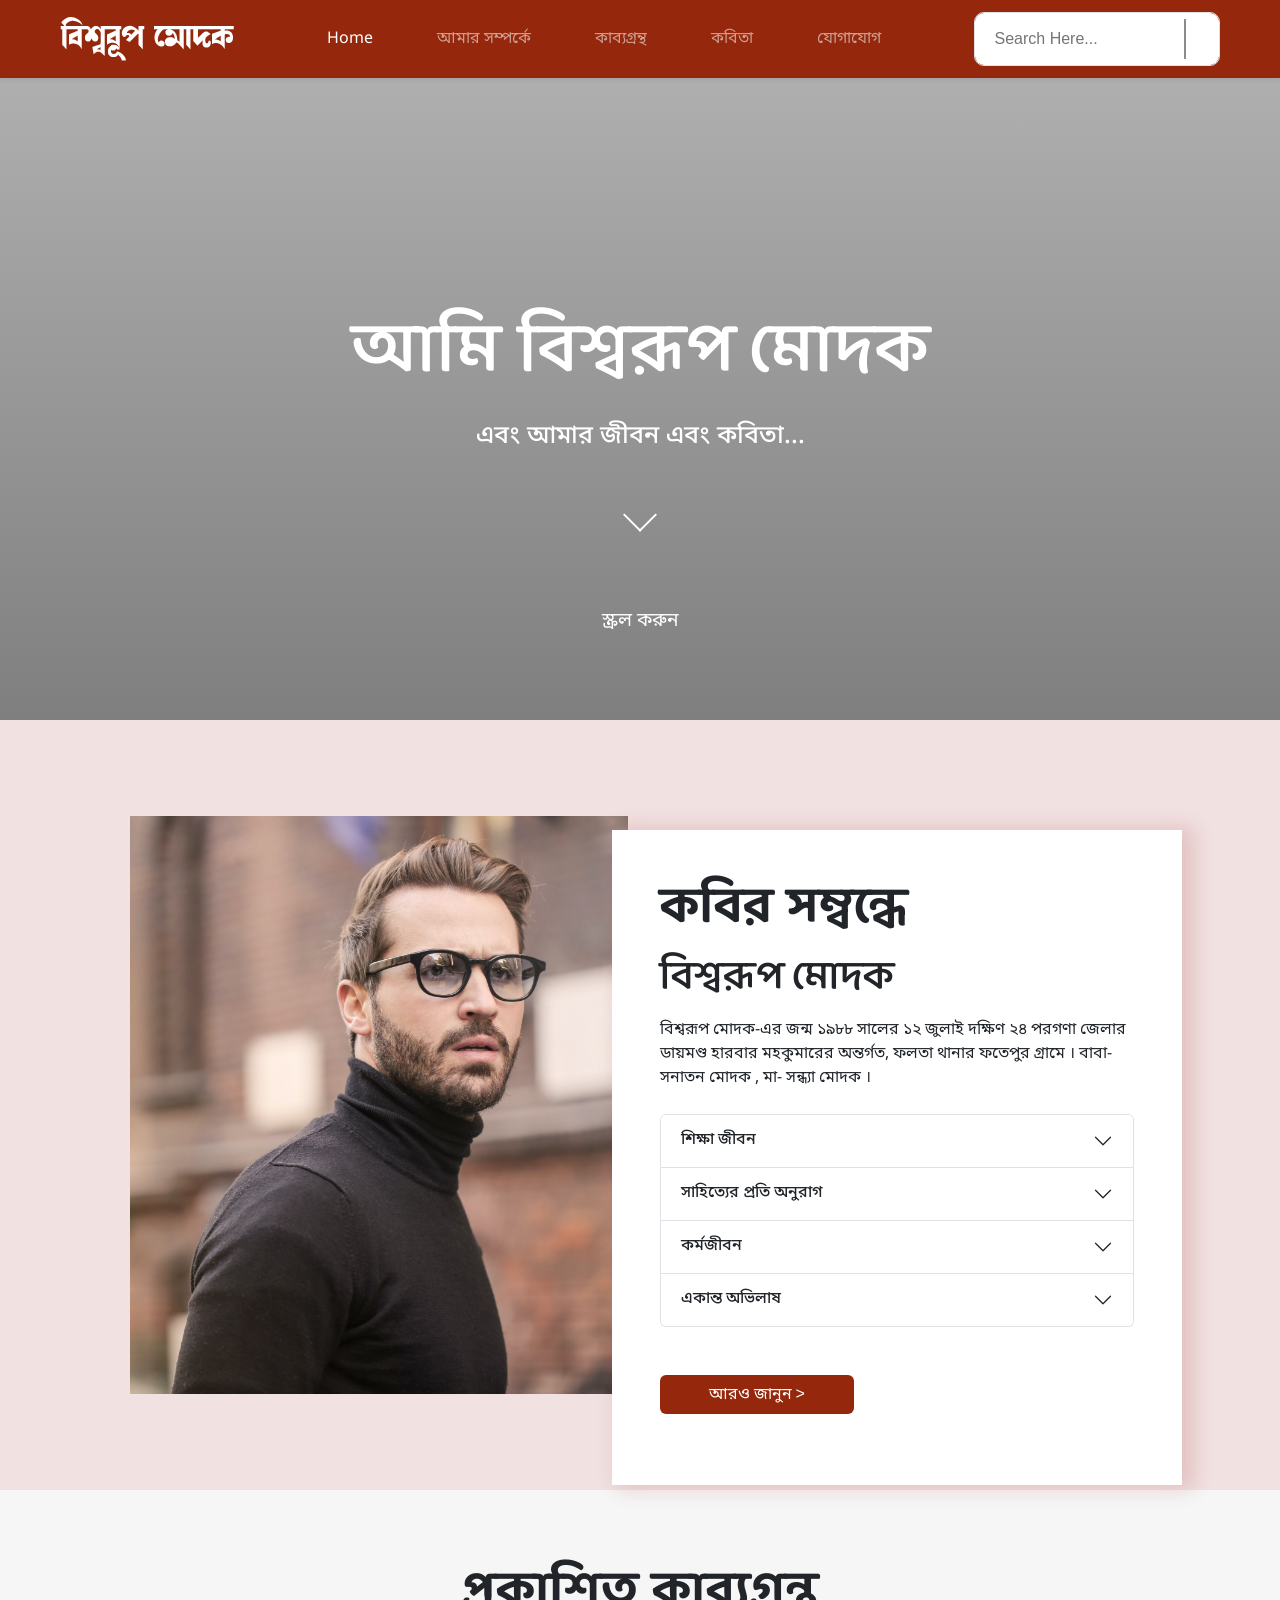
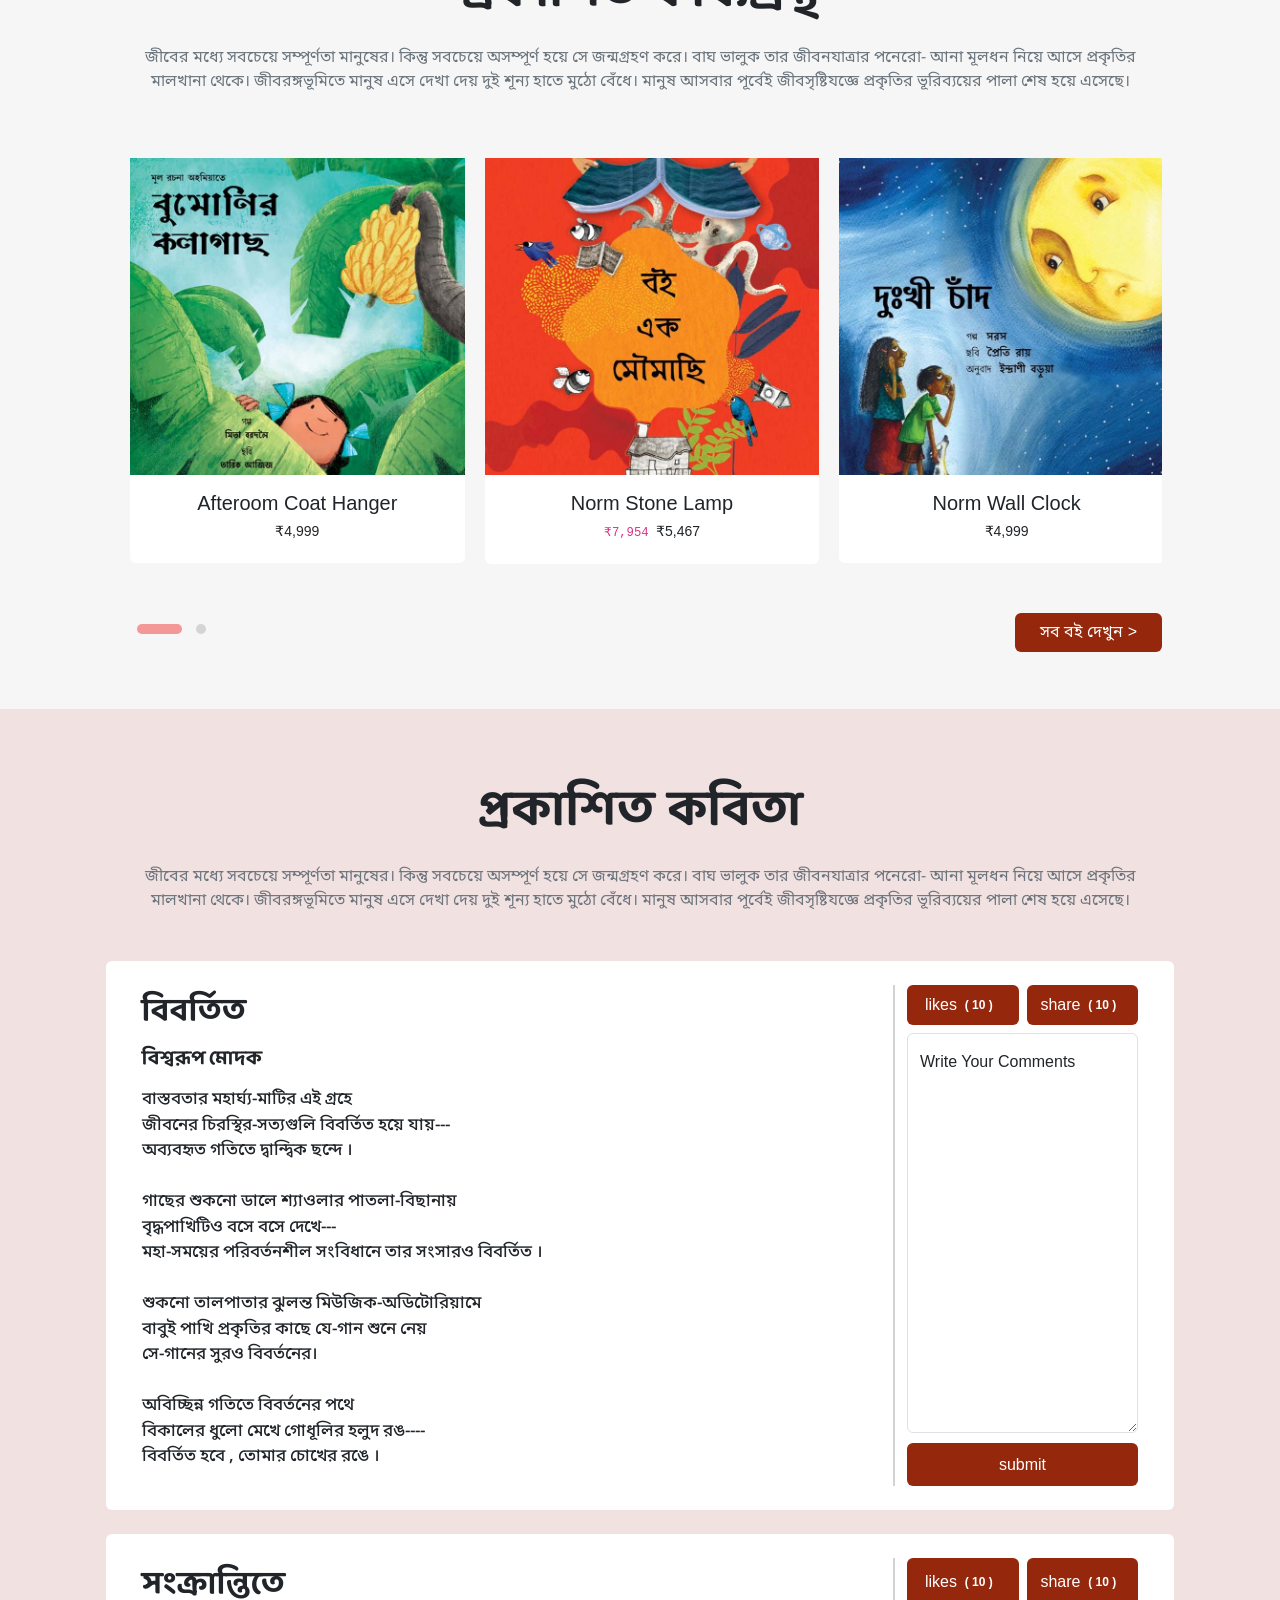
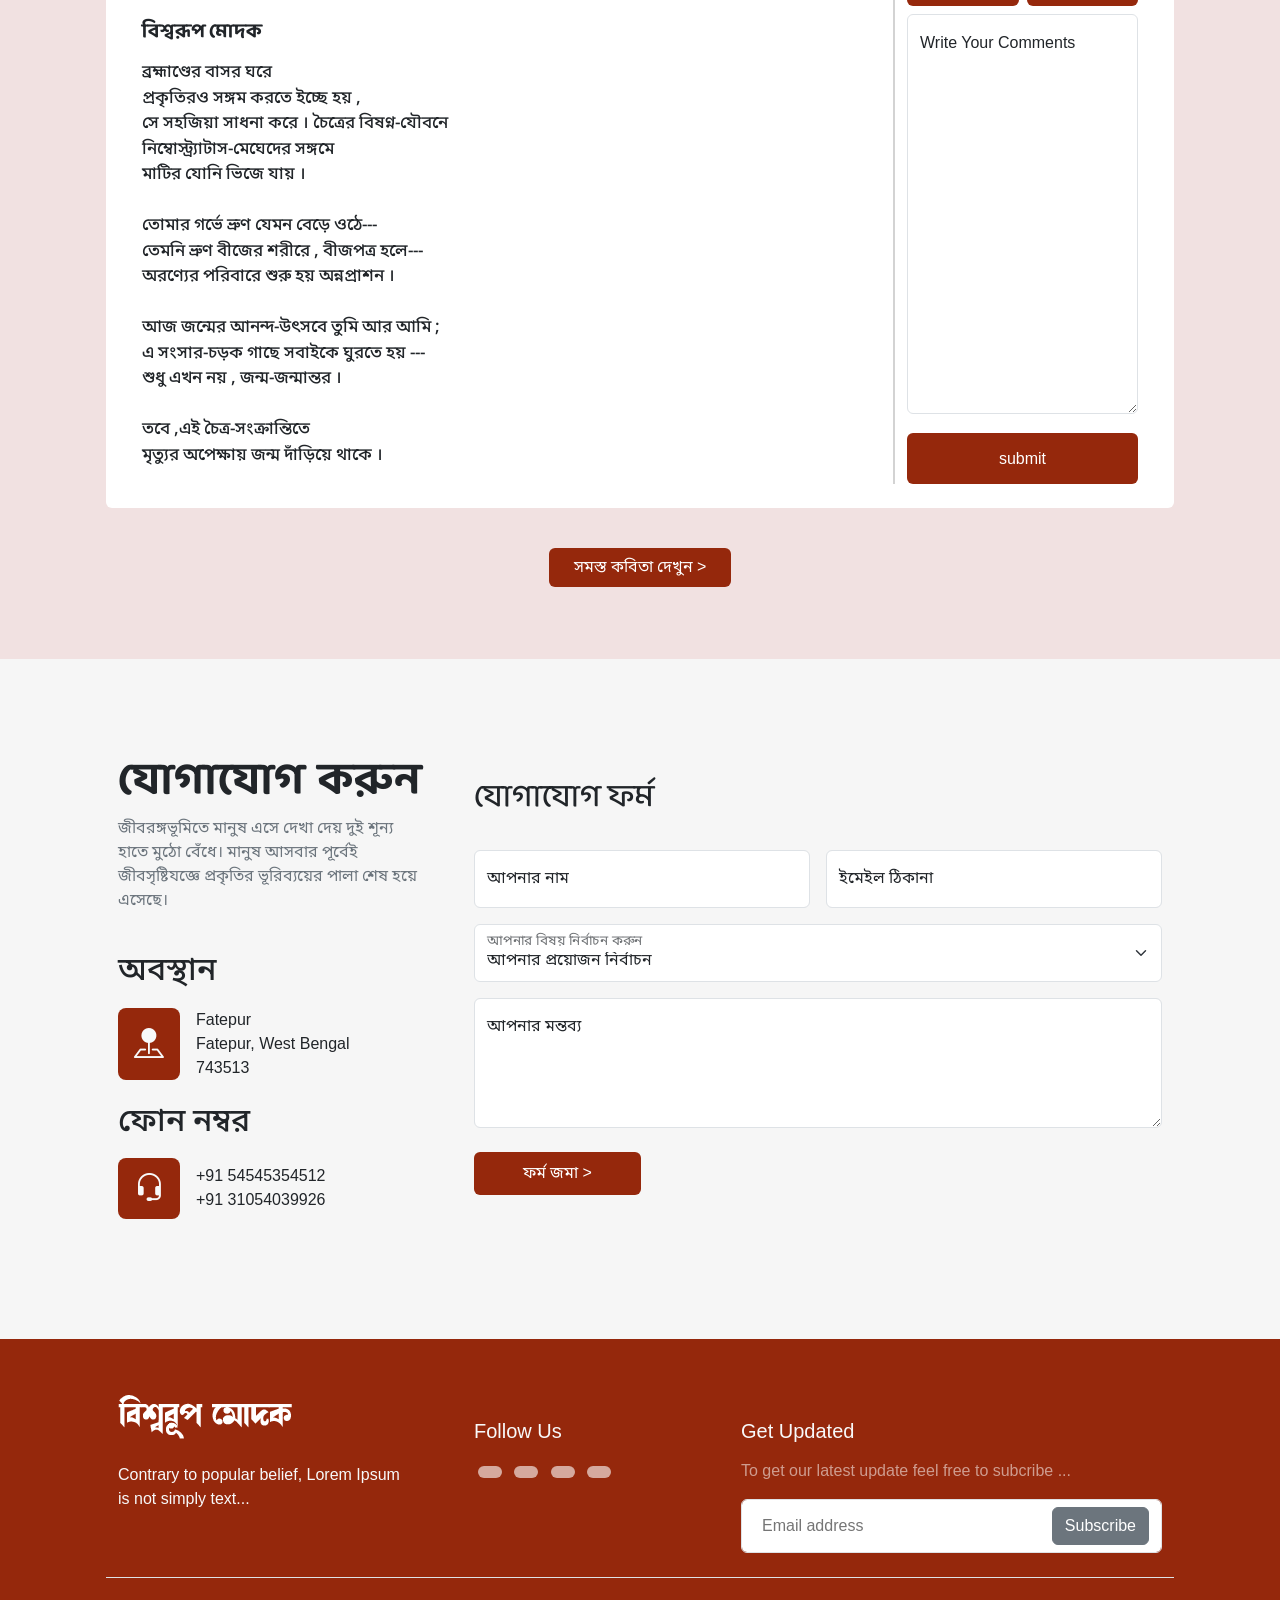
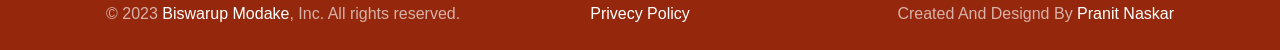
==== index.html @ e965d5e9 "Update index.html" ====
<!DOCTYPE html>
<html lang="en">
<head>
  <meta charset="UTF-8">
  <meta name="viewport" content="width=device-width, initial-scale=1.0">
  <title>Biswarup Modak</title>

  <!-- Bootstrap CSS -->
  <link href="https://cdn.jsdelivr.net/npm/bootstrap@5.0.2/dist/css/bootstrap.min.css" rel="stylesheet">

  <!-- Bootstrap Font Icon CSS -->
    <link rel="stylesheet" href="https://cdn.jsdelivr.net/npm/bootstrap-icons@1.5.0/font/bootstrap-icons.css">

    <!--=== Google Fonts ===-->
    <link rel="preconnect" href="https://fonts.googleapis.com">
    <link rel="preconnect" href="https://fonts.gstatic.com" crossorigin>
    <link href="https://fonts.googleapis.com/css2?family=Noto+Sans+Bengali:wght@300;400;500;600;700&display=swap" rel="stylesheet">

    <link rel="preconnect" href="https://fonts.googleapis.com">
    <link rel="preconnect" href="https://fonts.gstatic.com" crossorigin>
    <link href="https://fonts.googleapis.com/css2?family=Baloo+Da+2:wght@400;500;600;700&display=swap" rel="stylesheet">

  <!--==== Owl Carasol css =====--->

  <link rel="stylesheet" href="https://cdnjs.cloudflare.com/ajax/libs/OwlCarousel2/2.3.4/assets/owl.carousel.min.css" integrity="sha512-tS3S5qG0BlhnQROyJXvNjeEM4UpMXHrQfTGmbQ1gKmelCxlSEBUaxhRBj/EFTzpbP4RVSrpEikbmdJobCvhE3g==" crossorigin="anonymous" referrerpolicy="no-referrer" />
  <link rel="stylesheet" href="https://cdnjs.cloudflare.com/ajax/libs/OwlCarousel2/2.3.4/assets/owl.theme.default.min.css" integrity="sha512-sMXtMNL1zRzolHYKEujM2AqCLUR9F2C4/05cdbxjjLSRvMQIciEPCQZo++nk7go3BtSuK9kfa/s+a4f4i5pLkw==" crossorigin="anonymous" referrerpolicy="no-referrer" />


  <link rel="stylesheet" href="style.css" type="text/css">
  <link rel="stylesheet" href="media.css" type="text/css">

</head>
<body>

<!--navbar start-->

<nav class="navbar navbar-expand-lg navbar-dark bg-broun shadow-sm fixed-top">
  <div class="container-fluid mx-lg-5 py-1 flex-lg-row flex-row-reverse">

    <a class="navbar-brand mx-auto" href="#"><img src="biswarup logo.png" alt="logo"></a>
    
    <button style="border: none; color: aliceblue;" class="navbar-toggler px-2 d-lg-none" type="button" data-bs-toggle="offcanvas" data-bs-target="#offcanvasDarkNavbar" aria-controls="offcanvasDarkNavbar">
      <i style="font-size: 30px;" class="bi bi-text-left"></i>
    </button>


    <div class="collapse navbar-collapse">
      <ul class="navbar-nav me-auto mx-auto mb-2 mb-lg-0 beng-t">
        <li class="nav-item mx-4">
          <a class="nav-link active" aria-current="page" href="#banner">Home</a>
        </li>
        <li class="nav-item mx-4">
          <a class="nav-link" href="#about">আমার সম্পর্কে</a>
        </li>
        <li class="nav-item mx-4">
          <a class="nav-link" href="#books">কাব‍্যগ্রন্থ</a>
        </li>
        <li class="nav-item mx-4">
          <a class="nav-link" href="#poem">কবিতা</a>
        </li>
        <li class="nav-item mx-4">
          <a class="nav-link" href="#contact">যোগাযোগ</a>
        </li>
        
      </ul>


      <div class="col-3">
        <form id="search_bar" class="form-control d-flex justify-content-between align-items-center" style="border-radius:10px;">
          <input style="border-radius:10px 0px 0px 10px;" class="p-2 w-100 border-0 border-end" type="search" name="search" id="search" placeholder="Search Here...">
          <button style="border: none;" id="sarch" type="submit" class="d-block btn btn-light text-center mx-1 focus-ring-none"><i class="fa fa-search"></i></button>
         </form>
      </div>

      
    </div>

    <div class="offcanvas offcanvas-start bg-broun d-lg-none" tabindex="-1" id="offcanvasDarkNavbar" aria-labelledby="offcanvasDarkNavbarLabel">
      <div class="offcanvas-header">
        <a class="navbar-brand pt-2" href="#"><img src="biswarup logo.png" alt="logo"></a>
        <button type="button" class="btn-close btn-close-white" data-bs-dismiss="offcanvas" aria-label="Close"></button>
      </div>
      <div class="offcanvas-body">
        <ul class="navbar-nav me-auto mx-auto mb-5 mb-lg-0 beng-t">
          <li class="nav-item mx-2" data-bs-dismiss="offcanvas">
            <a class="nav-link active" aria-current="page" href="#banner"><h3>Home</h3></a>
          </li>
          <li class="nav-item mx-2" data-bs-dismiss="offcanvas">
            <a class="nav-link" href="#about"><h3>আমার সম্পর্কে</h3></a>
          </li>
          <li class="nav-item mx-2" data-bs-dismiss="offcanvas">
            <a class="nav-link" href="#books"><h3>কাব‍্যগ্রন্থ</h3></a>
          </li>
          <li class="nav-item mx-2" data-bs-dismiss="offcanvas">
            <a class="nav-link" href="#poem"><h3>কবিতা</h3></a>
          </li>
          <li class="nav-item mx-2" data-bs-dismiss="offcanvas">
            <a class="nav-link" href="#contact"><h3>যোগাযোগ</h3></a>
          </li>
          
        </ul>
        <div class="col-12">
          <form id="search_bar" class="form-control d-flex justify-content-between align-items-center" style="border-radius:10px;">
            <input style="border-radius:10px 0px 0px 10px;" class="p-2 w-100 border-0 border-end" type="search" name="search" id="search" placeholder="Search Here...">
            <button style="border: none;" id="sarch" type="submit" class="d-block btn btn-light text-center mx-1 focus-ring-none"><i class="fa fa-search"></i></button>
           </form>
        </div>
      </div>
    </div>
  </div>
</nav>

<!--navbar end-->

<!--Banner part start-->

<section id="banner" class="container-fluid mx-auto p-0 hero-image overflow-hidden" >
  <img src="alvaro-serrano-hjwKMkehBco-unsplash.png" alt="banner-image" class="img-fluid w-100" style="height: 80vh; object-fit: cover;">
  <div class="hero-text col-12">
    <h1 class="pb-3 beng-h" style="font-weight: 600;">আমি বিশ্বরূপ মোদক</h1>
    <p class=" beng-t midiam">এবং আমার জীবন এবং কবিতা...</p>
    <section id="section05" class="demo">
      <a href="#about" class="beng-t"><span></span>স্ক্রল করুন</a>
    </section>
  </div>
</section>

<!--Banner part end-->
<!--about part start-->

<section id="about" class="container-fluid bg-custom">
  <div class="container">
  <div class="row p-2 p-lg-5">
    <div class="col-12 col-lg-6 my-5 "><img src="pexels-andrea-piacquadio-874158.jpg" alt="" class="w-100"></div>
    <div class="col-12 col-lg-6 my-5 p-5 bg-light text-area ">
      <h1 class="mb-3 beng-h">কবির সম্বন্ধে</h1>
      <h3 class="mb-3 beng-h">বিশ্বরূপ মোদক</h3>
      <div class="mb-5">

        <p class="beng-t pb-2">বিশ্বরূপ মোদক-এর জন্ম ১৯৮৮ সালের ১২ জুলাই দক্ষিণ ২৪ পরগণা জেলার ডায়মণ্ড হারবার মহকুমারের অন্তর্গত, ফলতা থানার ফতেপুর গ্রামে । বাবা- সনাতন মোদক , মা- সন্ধ‍্যা মোদক ।</p>

        <div class="accordion" id="accordionExample">

          <div class="accordion-item">
            <h2 class="accordion-header" id="headingOne">
              <button class="accordion-button collapsed midiam beng-t" type="button" data-bs-toggle="collapse" data-bs-target="#collapseOne" aria-expanded="false" aria-controls="collapseOne">
                শিক্ষা জীবন
              </button>
            </h2>
            <div id="collapseOne" class="accordion-collapse collapse" aria-labelledby="headingOne" data-bs-parent="#accordionExample">
              <div class="accordion-body beng-t">
                রবীন্দ্রভারতী বিশ্ববিদ‍্যালয় থেকে বাংলা সাহিত্যে স্নাতকোত্তর । কলকাতা বিশ্ববিদ‍্যালয় থেকে বাংলা ভাষা ও সাহিত্যে সাম্মানিক নিয়ে পড়াশোনা এছাড়া, বি . এড . পাশ করেছেন । মাধ‍্যমিক ও উচ্চ-মাধ‍্যমিক পড়া-শোনা শেষ করেছেন -- ' ফতেপুর শ্রীনাথ ইনস্টিটিউশন ' বিদ‍্যালয় থেকে। 
              </div>
            </div>
          </div>
          <div class="accordion-item">
            <h2 class="accordion-header" id="headingTwo">
              <button class="accordion-button collapsed midiam beng-t" type="button" data-bs-toggle="collapse" data-bs-target="#collapseTwo" aria-expanded="false" aria-controls="collapseTwo">
                সাহিত্যের প্রতি অনুরাগ
              </button>
            </h2>
            <div id="collapseTwo" class="accordion-collapse collapse" aria-labelledby="headingTwo" data-bs-parent="#accordionExample">
              <div class="accordion-body beng-t">
                ছোটবেলা থেকে সাহিত্যের প্রতি অনুরাগ । প্রথম লেখা প্রকাশিত হয় ২০১৪ সালে  রাজ‍্য ছড়া উৎসব সংখ্যা ,' অজগর  ' পত্রিকায় ।  প্রথম কাব‍্যগ্রন্থ ' ভাষানৌকা ' প্রকাশিত হয়েছিল ২০২১ সালে । দ্বিতীয় কাব‍্যগ্রন্থ- ' কুয়াশা-কাজল' প্রকাশিত হয় ২০২২  সালে ।
                এছাড়াও  ' আলোর ফুলকি  ' , ' রঙমিলান্তি ', দৈনিক সংবাদ পত্র  ' পুবের কলম  ' এবং বাংলাদেশের বিভিন্ন পত্র-পত্রিকায় ও সংকলন গ্রন্থে নিয়মিত লেখালেখি করছেন । 
              </div>
            </div>
          </div>
          <div class="accordion-item">
            <h2 class="accordion-header" id="headingThree">
              <button class="accordion-button collapsed midiam beng-t" type="button" data-bs-toggle="collapse" data-bs-target="#collapseThree" aria-expanded="false" aria-controls="collapseThree">
                কর্মজীবন
              </button>
            </h2>
            <div id="collapseThree" class="accordion-collapse collapse" aria-labelledby="headingThree" data-bs-parent="#accordionExample">
              <div class="accordion-body beng-t">
                তিনি গড়ে তুলেছেন সাহিত্যচর্চা  ও সংস্কৃতি বিষয়ক অনুপ্রেরণাদায়ক প্রতিষ্ঠান- ' জ্ঞানান্বেষণ '। কর্মজীবন - শিক্ষকতা ।
              </div>
            </div>
          </div>
          <div class="accordion-item">
            <h2 class="accordion-header" id="headingFour">
              <button class="accordion-button collapsed midiam beng-t" type="button" data-bs-toggle="collapse" data-bs-target="#collapseFour" aria-expanded="false" aria-controls="collapseFour">
                একান্ত অভিলাষ
              </button>
            </h2>
            <div id="collapseFour" class="accordion-collapse collapse" aria-labelledby="headingFour" data-bs-parent="#accordionExample">
              <div class="accordion-body beng-t">
                নদীর টানে বেড়িয়ে পরা তাঁর একান্ত অভিলাষ । সমপ্রাণতাবোধই কবির জীবন-সাধনা। তরুলতার মতো কবিতা-কল্পনালতা সঙ্গোপনে বেড়ে চলেছে নিরন্তর তাঁর আবেগের আলোকিত বারান্দায় । তাঁর কবিতাপ্রীতি ও সারস্বতবোধ এবং কথনকুশলতা মন-মননের সমন্বয়ে পরিচয়সমৃদ্ধ ।
              </div>
            </div>
          </div>
        </div>

      </div>
      <a href="#" class="btn btn-broun px-5"><span class="beng-t">আরও জানুন </span> ></a>
      
    </div>
  </div>
</div>
</section>

<!--about part end-->
<!--books part start-->

<section id="books" class="container-fluid bg-gray pb-lg-5 pb-5">
  <div class="container p-2 p-lg-5 mb-5 mb-lg-0">
    <h1 class="text-center m-4 bold beng-h">প্রকাশিত কাব‍্যগ্রন্থ</h1>
    <p class="text-center text-secondary m-3 beng-t">জীবের মধ্যে সবচেয়ে সম্পূর্ণতা মানুষের। কিন্তু সবচেয়ে অসম্পূর্ণ হয়ে সে জন্মগ্রহণ করে। বাঘ ভালুক তার জীবনযাত্রার পনেরো- আনা মূলধন নিয়ে আসে প্রকৃতির মালখানা থেকে। জীবরঙ্গভূমিতে মানুষ এসে দেখা দেয় দুই শূন্য হাতে মুঠো বেঁধে।
      মানুষ আসবার পূর্বেই জীবসৃষ্টিযজ্ঞে প্রকৃতির ভূরিব্যয়ের পালা শেষ হয়ে এসেছে। 
    </p>

    <!--oul carasol-->

  <div class="row mx-auto owl-carousel owl-theme col-12 p-lg-0 px-4">

    <div class="item card my-5 border-0 ">
      <img src="three.jpg" class="mx-auto img-fluid d-block">
      <h5 class="text-center mt-3">Afteroom Coat Hanger</h5>
      <h5 class="small text-center mb-4">₹4,999</h5>
    </div>

    <div class="item card my-5 border-0">
      <img src="two.jpg" class="mx-auto img-fluid d-block">
      <h5 class="text-center mt-3 dl">Norm Stone Lamp</h5>
      <h5 class="small text-center mb-4"><code>₹7,954 </code>  ₹5,467</h5>
    </div>

    <div class="item card my-5 border-0">
      <img src="one.jpg" class="mx-auto img-fluid imh-fluid d-block">
      <h5 class="text-center mt-3">Norm Wall Clock</h5>
      <h5 class="small text-center mb-4">₹4,999</h5>
    </div>

    <div class="item card my-5 border-0">
      <img src="two.jpg" class="mx-auto img-fluid d-block">
      <h5 class="text-center mt-3 dl">Norm Stone Lamp</h5>
      <h5 class="small text-center mb-4"><code>₹7,954 </code>  ₹5,467</h5>
    </div>

  
  </div>
  
  <!--oul carasol-->

  <a href="#" class="btn btn-broun float-end px-4 me-4 me-lg-0"><span class="beng-t">সব বই দেখুন</span> ></a>


  </div>
</section>

<!--books part end-->
<!--poem's part start-->

<section id="poem" class="container-fluid bg-custom py-lg-5 py-5">
  <div class="container px-2 px-lg-5 ">
    <h1 class="text-center m-4 beng-h bold">প্রকাশিত কবিতা</h1>
    <p class="text-center text-secondary pb-4 px-3 px-lg-0 beng-t">জীবের মধ্যে সবচেয়ে সম্পূর্ণতা মানুষের। কিন্তু সবচেয়ে অসম্পূর্ণ হয়ে সে জন্মগ্রহণ করে। 
      বাঘ ভালুক তার জীবনযাত্রার পনেরো- আনা মূলধন নিয়ে আসে প্রকৃতির মালখানা থেকে। জীবরঙ্গভূমিতে মানুষ এসে দেখা দেয় দুই শূন্য হাতে মুঠো 
      বেঁধে। মানুষ আসবার পূর্বেই জীবসৃষ্টিযজ্ঞে প্রকৃতির ভূরিব্যয়ের পালা শেষ হয়ে এসেছে।
    </p>
    <div class="p-3 p-lg-0">
      <!--text include-->
      <div class="row bg-light p-4 my-4 rounded">
        <div class="col-lg-9 col-sm-12 text-p">
          <h2 class="py-2 hed-name bold beng-h">বিবর্তিত</h2>
          <h5 class="pb-2 beng-h bold">বিশ্বরূপ  মোদক </h5>
          <p class="text-e beng-t">
              বাস্তবতার মহার্ঘ‍্য-মাটির এই গ্রহে<br>
              জীবনের চিরস্থির-সত‍্যগুলি বিবর্তিত হয়ে যায়--- <br>  
              অব‍্যবহৃত গতিতে দ্বান্দ্বিক ছন্দে ।<br><br>
              
              
              
              গাছের শুকনো ডালে শ‍্যাওলার পাতলা-বিছানায় <br>
              বৃদ্ধপাখিটিও বসে বসে দেখে---<br>
              মহা-সময়ের পরিবর্তনশীল সংবিধানে তার সংসারও বিবর্তিত ।<br><br>
              
              
              
              শুকনো তালপাতার ঝুলন্ত মিউজিক-অডিটোরিয়ামে<br>
              বাবুই পাখি প্রকৃতির কাছে যে-গান শুনে নেয়<br>
              সে-গানের সুরও বিবর্তনের।<br><br>
              
              
              
              অবিচ্ছিন্ন গতিতে বিবর্তনের পথে<br>
              বিকালের ধুলো মেখে গোধূলির হলুদ রঙ----<br>
              বিবর্তিত হবে ,  তোমার চোখের  রঙে ।
          </p>
        </div>
        <form class="col-lg-3 col-sm-12 d-grid gap-2 mx-auto pt-sm-3 pt-lg-0">
          <div class="row col-12 mx-auto gap-2 px-0">
            <button class="col btn btn-broun">likes<span class="badge bg-broun">( 10 )</span></button>
            <button class="col btn btn-broun">share<span class="badge bg-broun">( 10 )</span></button>
          </div>
          <div class="col form-floating">
            <textarea class="form-control" placeholder="Leave a comment here" id="floatingTextarea2"></textarea>
            <label for="floatingTextarea2">Write Your Comments</label>
          </div>
          <button class="col btn btn-broun">submit <i class="fa-solid fa-caret-right"></i></button>
        </form>
      </div>
      <!--text include-->

      <div class="row bg-light p-4 my-4 rounded">
        <div class="col-lg-9 col-sm-12 text-p">
          <h2 class="py-2 hed-name bold beng-h">সংক্রান্তিতে</h2>
          <h5 class="pb-2 beng-h bold">বিশ্বরূপ মোদক</h5>
          <p class="text-e beng-t">
            ব্রহ্মাণ্ডের বাসর ঘরে<br>
            প্রকৃতিরও সঙ্গম করতে ইচ্ছে হয় ,<br>
            সে সহজিয়া সাধনা করে । চৈত্রের বিষণ্ন-যৌবনে <br>
            নিম্বোস্ট্র‍্যাটাস-মেঘেদের সঙ্গমে <br>
            মাটির যোনি ভিজে যায় ।<br><br>
              
              
            তোমার গর্ভে ভ্রুণ যেমন বেড়ে ওঠে---<br>
            তেমনি ভ্রুণ বীজের শরীরে , বীজপত্র হলে---<br>
            অরণ‍্যের পরিবারে শুরু হয় অন্নপ্রাশন  ।<br><br>

            আজ জন্মের আনন্দ-উৎসবে তুমি আর আমি  ;<br>
            এ সংসার-চড়ক গাছে সবাইকে ঘুরতে হয় ---<br>
            শুধু এখন নয় , জন্ম-জন্মান্তর ।<br><br>


              তবে ,এই চৈত্র-সংক্রান্তিতে <br>
              মৃত্যুর অপেক্ষায় জন্ম দাঁড়িয়ে থাকে  ।
          </p>
        </div>
        <form class="col-lg-3 col-sm-12 d-grid gap-2 mx-auto pt-sm-3 pt-lg-0">
          <div class="row col-12 mx-auto gap-2 px-0">
            <button class="col btn btn-broun">likes<span class="badge bg-broun">( 10 )</span></button>
            <button class="col btn btn-broun">share<span class="badge bg-broun">( 10 )</span></button>
          </div>
          <div class="col form-floating">
            <textarea class="form-control" placeholder="Leave a comment here" id="floatingTextarea2"></textarea>
            <label for="floatingTextarea2">Write Your Comments</label>
          </div>
          <button class="col btn btn-broun">submit <i class="fa-solid fa-caret-right"></i></button>
        </form>
      </div>
    </div>
    
    <div class="d-flex justify-content-center align-content-center mb-4"><a href="#" class="btn btn-broun mt-3 px-4"><span class="beng-t">সমস্ত কবিতা দেখুন</span> ></a></div>
  </div>  
</section>

<!--poem's part end-->

<!--Contact from start-->

<section id="contact" class="container-fluid bg-gray py-5">
  <div class="container p-3 p-lg-5">
    <div class="row">
      <div class="col-lg-4 d-block">
        <h1 class="beng-h bold">যোগাযোগ করুন</h1>
        <p class="text-secondary col-lg-11 col-12 pb-4 beng-t">জীবরঙ্গভূমিতে মানুষ এসে দেখা দেয় দুই শূন্য হাতে মুঠো বেঁধে। 
          মানুষ আসবার পূর্বেই জীবসৃষ্টিযজ্ঞে প্রকৃতির ভূরিব্যয়ের পালা শেষ হয়ে এসেছে।
        </p>
        <table class="row pb-4 ">
          <h2 class="midiam pb-2 beng-t">অবস্থান</h2>
          <tr>
            <td class="px-3 py-1 bg-broun rounded-3 text-light" style=" font-size: 30px;"><i class="bi bi-pin-map-fill"></i></td>
            <td class="px-3">Fatepur<br>
              Fatepur, West Bengal<br>
              743513</td>
          </tr>
        </table>
        <table class="row pb-4">
          <h2 class="midiam pb-2 beng-t">ফোন নম্বর</h2>
          <tr>
            <td class="px-3 py-2 bg-broun rounded-3 text-light" style=" font-size: 30px;"><i class="bi bi-headset"></i></td>
            <td class="px-3">+91 54545354512<br>
              +91 31054039926<br>
            </td>
          </tr>
        </table>
      </div>

      <div class="col-lg-8">
        <h2 class="pt-4 pb-4 beng-h">যোগাযোগ ফর্ম </h2>

        <form class="form-horizontal">
          <div class="row g-3">
            <div class="col-md">
              <div class="form-floating">
                <input type="text" class="form-control" id="floatingInputGrid" placeholder="Name Hear" required>
                <label for="floatingInputGrid" class="beng-t">আপনার নাম</label>
              </div>
            </div>
            <div class="col-md">
              <div class="form-floating">
                <input type="email" class="form-control" id="floatingInputGrid" placeholder="name@example.com">
                <label for="floatingInputGrid" class="beng-t">ইমেইল ঠিকানা</label>
              </div>
            </div>
          </div>

          <div class="form-floating my-3">
            <select class="form-select beng-t" id="floatingSelect" aria-label="Floating label select example">
              <option value="active">আপনার প্রয়োজন নির্বাচন </option>
              <option value="1">এক</option>
              <option value="2">দুই</option>
              <option value="3">অন্যান্য</option>
            </select><label for="floatingSelect" class="beng-t">আপনার বিষয় নির্বাচন করুন</label>
          </div>

          <div class="form-floating pb-4">
            <textarea class="form-control" placeholder="Leave a comment here" id="floatingTextarea2" style="height: 130px"></textarea>
            <label for="floatingTextarea2" class="beng-t">আপনার মন্তব্য</label>
          </div>

          <div class="d-grid d-lg-block"><button class="btn btn-broun px-5 py-2 "><span class="beng-t">ফর্ম জমা</span> ></button></div>

        </form>
      </div>
    </div>
  </div>
</section>

<!--Contact from end-->

<!--Footer part start-->

<footer id="footer" class="container-fluid bg-broun p-2">

  <div class="container px-3 px-lg-5 pt-5 pb-3">
    <div class="row g-4 footer-top">
      <div class="col-lg-4 col-md-6">
        <div class="img pb-4"><img src="biswarup logo.png" alt="logo"></div>
        <p class="text-light me-lg-5">Contrary to popular belief, Lorem
          Ipsum is not simply text...</p>
      </div>
      <div class="col-lg-3 col-md-6  pt-4">
        <h4 class="text-light">Follow Us</h4>
        <div class="icon mt-3">
          <!-- Facebook -->
          <a class="btn btn-nav btn-floating m-1" 
             href="#!"
             role="button"
             ><i class="fab fa-facebook-f"></i
            ></a>

          <!-- Twitter -->
          <a
             class="btn btn-nav btn-floating m-1"
             href="#!"
             role="button"
             ><i class="fab fa-twitter"></i
            ></a>

          <!-- Google -->
          <a
             class="btn btn-nav btn-floating m-1"
             href="#!"
             role="button"
             ><i class="fab fa-google"></i
            ></a>

          <!-- Instagram -->
          <a
             class="btn btn-nav btn-floating m-1"
             href="#!"
             role="button"
             ><i class="fab fa-instagram"></i
            ></a>



        </div>
      
      </div>
      <div class="col-lg-5 col-md-12 pt-4">
        <h4 class="text-light">Get Updated</h4>
        <p style="color: rgba(255, 255, 255, 0.541);" class="mt-3">To get our latest update feel free to subcribe ...</p>
        <form class="form-control mb-4 d-flex justify-content-between align-items-center">
          <input class="p-2 w-100" type="email" placeholder="Email address" style="border: none;">
          <button class="btn btn-secondary"> Subscribe</button>
      </form>
      </div>
    </div>

    <div id="footer-bottom" class="row pt-4 border-top ">
      <P class="col-sm-12 col-md-9 col-lg-4 text-footer light text-lg-start text-md-start text-center" style="text-decoration: none;">© 2023 <a href="#">Biswarup Modake</a>, Inc. All rights reserved.</P>
      <P class="col-sm-12 col-md-3 col-lg-4 text-footer light text-lg-center text-center" style="text-decoration: none;"><a href="#">Privecy Policy</a></P>
      <P class="col-sm-12 col-md-9 col-lg-4 text-footer light text-lg-end text-md-start text-center" style="text-decoration: none;">Created And Designd By <a href="#">Pranit Naskar</a></P>
    </div>

  </div>

</footer>

<!--Footer part end-->


</body>

<!--==== Bootstrap5 JS CDN =====--->
<script src="https://cdn.jsdelivr.net/npm/bootstrap@5.0.2/dist/js/bootstrap.bundle.min.js"></script>

<script src="https://cdnjs.cloudflare.com/ajax/libs/font-awesome/6.4.0/js/all.min.js" integrity="sha512-fD9DI5bZwQxOi7MhYWnnNPlvXdp/2Pj3XSTRrFs5FQa4mizyGLnJcN6tuvUS6LbmgN1ut+XGSABKvjN0H6Aoow==" crossorigin="anonymous" referrerpolicy="no-referrer"></script>

<!--==== Owl Carasol JS =====--->
<script src="https://cdnjs.cloudflare.com/ajax/libs/jquery/3.7.1/jquery.min.js" integrity="sha512-v2CJ7UaYy4JwqLDIrZUI/4hqeoQieOmAZNXBeQyjo21dadnwR+8ZaIJVT8EE2iyI61OV8e6M8PP2/4hpQINQ/g==" crossorigin="anonymous" referrerpolicy="no-referrer"></script>
<script src="https://cdnjs.cloudflare.com/ajax/libs/OwlCarousel2/2.3.4/owl.carousel.min.js" integrity="sha512-bPs7Ae6pVvhOSiIcyUClR7/q2OAsRiovw4vAkX+zJbw3ShAeeqezq50RIIcIURq7Oa20rW2n2q+fyXBNcU9lrw==" crossorigin="anonymous" referrerpolicy="no-referrer"></script>
<!--==== Owl Carasol JS =====--->

<script src="plugins.js"></script>


<!--internal js-->

<script type="text/javascript">
  $(document).ready(function () {
      $(".owl-carousel").owlCarousel();
  });

  $('.owl-carousel').owlCarousel({
      loop: true,
      nav:true,
      dots:true,
      margin:20,
      autoplay:true,
      smartSpeed: 1400,
      responsiveClass:true,
      navText:["<",">"],
      responsive: {
          0: {
              items: 1
          },
          600: {
              items: 2
          },
          1000: {
              items: 3
          }
      }
  });


  /*============ Scroll Up Activation ============*/
  $.scrollUp({
    scrollText: '<i class="bi bi-chevron-up"></i>',
    easingType: 'linear',
    scrollSpeed: 900,
    animation: 'slide'
  });


</script>

<!--internal js-->

</html>
---- style.css ----
@charset "utf-8";

*{padding: 0; margin: 0;box-sizing: border-box;}

body, html {
  height: 100%;
  margin: 0;
padding: 0;
}

/*css docoment*/

html{
  scroll-behavior: smooth;
}

div{
  font-family: 'Poppins', sans-serif;
  padding: 0;
  margin: 0;
}


.beng-t{
  font-family: 'Noto Sans Bengali', sans-serif;
}

.beng-h{
  font-family: 'Baloo Da 2', sans-serif;
}


/*********Font Width********/
.bold{
  font-weight: 700 !important;
}

.midiam{
  font-weight: 500 !important;
}

.reguler{
  font-weight: 400 !important;
}

.light{
  font-weight: 300 !important;
}

/*********colours********/

.bg-light{
  background: #ffffff !important;
}

.bg-broun{
  background:#95280c !important ;
}

.bg-custom{
  background: #f1e1e1 !important;
}

.bg-gray{
  background: #f6f6f6 !important;
}

.btn:focus{
  box-shadow: none !important;
}

.btn-broun{
  background-color:#95280c !important ;
  color: #ffffff;
  transition: 0.4s;
}

.btn-broun:hover{
  background-color:#5a3c36 !important ;
  color: #ffffff;
}


.btn-nav{
  background-color:#ffffff9a !important ;
  color: #95280c;
  border: none;
  transition: 0.6s;
}

.btn-nav:hover{
  -webkit-box-shadow: 2px 2px 50px -4px rgba(0,0,0,0.35);
-moz-box-shadow: 2px 2px 50px -4px rgba(0,0,0,0.35);
box-shadow: 2px 2px 50px -4px rgba(0,0,0,0.35);
  background-color: #fff !important;
}

.text-yellow{
  color: #ffc600;
}
.text-footer{
  color: #fcfcfca6 !important;
}


.clear{clear: both;}



/*sarch bar*/


.border-end{
  border-right: 2px solid rgb(141, 140, 140) !important;
}

#search_bar button{
  color: #b82b08;
  font-size: 18px;
  margin-right: -7px !important;
  background-color: #ffffff;
  transition: 0.5s;
}
#search_bar button:hover{
  background: #ffffff;
  color: #050505;}

/***************hero image*************/

.hero-image{
  height:80%;
  background-repeat: no-repeat;
  position: relative;
}

.hero-image::after {
  content: '';
  position: absolute;
  left: 0; top: 0;
  width: 100%; height: 100%;
  background: linear-gradient(rgba(41, 37, 37, 0.342),rgba(0, 0, 0, 0.5));
}

.hero-text {
  text-align: center;
  position: absolute;
  top: 75%;
  left: 50%;
  transform: translate(-50%, -50%);
  color: white;
  z-index:1
}

.demo{
  padding:135px;
}

#section05 a {
  padding-top: 70px;
  text-decoration: none;
  color: #fff;
  font-size: larger;
}
#section05 a span {
  position: absolute;
  top: 42%;
  left: 50%;
  width: 24px;
  height: 24px;
  margin-left: -12px;
  border-left: 2px solid #fff;
  border-bottom: 2px solid #fff;
  -webkit-transform: rotate(-45deg);
  transform: rotate(-45deg);
  -webkit-animation: sdb05 1.5s infinite;
  animation: sdb05 1.5s infinite;
  box-sizing: border-box;
}
@-webkit-keyframes sdb05 {
  0% {
    -webkit-transform: rotate(-45deg) translate(0, 0);
    opacity: 0;
  }
  50% {
    opacity: 1;
  }
  100% {
    -webkit-transform: rotate(-45deg) translate(-20px, 20px);
    opacity: 0;
  }
}
@keyframes sdb05 {
  0% {
    transform: rotate(-45deg) translate(0, 0);
    opacity: 0;
  }
  50% {
    opacity: 1;
  }
  100% {
    transform: rotate(-45deg) translate(-20px, 20px);
    opacity: 0;
  }
}


.owl-carousel .owl-prev, .owl-carousel .owl-next{
  position:absolute; 
  top:50%; 
  transform:translateY(-50%); 
  background-color:#95280c !important;
  color:#ffffff !important; 
  font-size:1.5em !important; 
  width:40px; height:40px; 
  border-radius:20% !important; 
  font-weight:bold; 
  padding:15px !important; 
  text-align:center; 
}




.owl-carousel .owl-nav {
  position:absolute; top:50%; 
  transform:translateY(-50%);  
  width: calc(100% + 55px);
  height: 45px;
  top: 50%;
  display: flex;
  justify-content: space-between !important;
  opacity: 0;
  transition: .5s;
}

.owl-carousel:hover .owl-nav {
  opacity: 1;
}

.owl-carousel .owl-nav .owl-prev,
.owl-carousel .owl-nav .owl-next {
  position: relative;
  width: 45px !important;
  height: 45px !important;
  display: flex !important;
  align-items: center !important;
  justify-content: center;
  color: #FFFFFF;
  background:#06A3DA;;
  border-radius: 10px;
  font-size: 1.5em;
  transition: .5s;
}

.owl-carousel .owl-nav .owl-prev:hover,
.owl-carousel .owl-nav .owl-next:hover {
  background:#F57E57 !important;
}


.owl-carousel .owl-dots .owl-dot span{
  background-color: #d4d4d4 !important;
  width:10px !important; 
  height: 10px !important;
  transition: 0.2s all !important;
}

.owl-carousel .owl-dots .owl-dot.active span{
  width:45px !important; 
  height: 10px !important;
  background-color: #f39797 !important;
}




#poem .text-p{
  border-right: 2.5px solid #7070704f;
}


#poem .hed-name{
  font-weight: 600;
}

#poem .text-e{
  font-size: 17px;
  font-weight: 500;
}

#poem i{
  font-size: 18px;
}




#footer p.text-light{
  font-weight: 300;
}

#footer h4.text-light{
  font-weight: 400;
  font-size: 20px;
}

#footer .from{
  -webkit-box-shadow: 2px 9px 50px -4px rgba(0,0,0,0.41);
-moz-box-shadow: 2px 9px 50px -4px rgba(0,0,0,0.41);
box-shadow: 2px 9px 50px -4px rgba(0,0,0,0.41);
}

#footer 
textarea:hover, 
input:hover, 
textarea:active, 
input:active, 
textarea:focus, 
input:focus,
button:focus,
button:active,
button:hover
{
    outline:0px !important;
    -webkit-appearance:none;
}

#footer
#footer-bottom p{
margin: 0;
padding: 0;
}

#footer
#footer-bottom a{
  text-decoration: none;
  color: #ffffff;
}

#footer
#footer-bottom a:hover{
  text-decoration: underline;
  color: #eeff00 !important;
}


.form-control:focus{
  box-shadow: none !important;
  border: 2px solid #b82b08;
}
.form-select:focus{
  box-shadow: none !important;
  border: 2px solid #b82b08;
}
---- media.css ----
@media screen and (min-width: 365px) {

  #banner h1{
    font-size: 45px !important;
  }
  
  #banner p{
    font-size: 20px !important;
  }

  #about h1{
    font-size: 40px !important;
    font-weight: 700;
  }
  
  #about h3{
    font-size: 24px !important;
    font-weight: 600;
  }
  
    #about .text-area{
        height: 100%;
        margin-top:-60px !important;
        -webkit-box-shadow: 1px 8px 19px 4px rgba(152,0,0,0.14);
        -moz-box-shadow: 1px 8px 19px 4px rgba(152,0,0,0.14);
         box-shadow: 1px 8px 19px 4px rgba(152,0,0,0.14);
    }

    #books h1{
      font-size: 40px;
      font-weight:600;
    }

    .owl-carousel .owl-prev{left:-50px;}
    .owl-carousel .owl-next{right:-10px;}

    .owl-carousel .owl-dots{
      width: auto !important;
      bottom:-6.5% !important;
      position: absolute !important;
      left: 5% !important;
    }
   
    #poem h1{
      font-size: 40px;
      font-weight:600;
    }
    
    #contact h1{
      font-size: 40px;
      font-weight:600 ;
    }

    a#scrollUp {
      background: #ffffffc0;
      color: #303030;
      bottom: 25px;
      right: 15px;
      border-radius: 10px;
      height: 40px;
      width: 40px;
      font-size: 25px;
      font-weight: 600;
      text-align: center;
      padding: 3.5px 0;
      -webkit-box-shadow: 0 0 15px 0px rgba(50, 50, 50, 0.2);
      box-shadow: 0 0 15px 0px rgba(50, 50, 50, 0.2);
    }
    
    a#scrollUp:hover {
      background: #F57E57;
      color: #fff;
    }

    #floatingTextarea2{
      display: flex;
      height:100px;
    }


}

@media screen and (min-width: 500px) {
  
  #banner h1{
    font-size: 52px !important;
  }
  
  #banner p{
    font-size: 25px !important;
  }

  #about h1{
    font-size: 45px !important;
    font-weight: 700;
  }
  
  #about h3{
    font-size: 30px !important;
    font-weight: 600;
  }

    #about .text-area{
        height: 100%;
        margin-top:-60px !important;
        -webkit-box-shadow: 1px 8px 19px 4px rgba(152,0,0,0.14);
        -moz-box-shadow: 1px 8px 19px 4px rgba(152,0,0,0.14);
         box-shadow: 1px 8px 19px 4px rgba(152,0,0,0.14);
    }

    #books h1{
      font-size: 45px;
      font-weight:600;
    }

    .owl-carousel .owl-dots{
      width: auto !important;
      bottom:-6.5% !important;
      position: absolute !important;
      left: 4% !important;
    }

    #poem h1{
      font-size: 45px;
      font-weight:600;
    }
    
    #contact h1{
      font-size: 45px;
      font-weight:600 ;
    }

    a#scrollUp {
      background: #ffffffc0;
      color: #303030;
      bottom: 40px;
      right: 15px;
      border-radius: 10px;
      height: 42px;
      width: 42px;
      font-size: 25px;
      font-weight: 600;
      text-align: center;
      padding: 4.5px 0;
      -webkit-box-shadow: 0 0 15px 0px rgba(50, 50, 50, 0.2);
      box-shadow: 0 0 15px 0px rgba(50, 50, 50, 0.2);
    }
    
    a#scrollUp:hover {
      background: #F57E57;
      color: #fff;
    }

    #floatingTextarea2{
      display: flex;
      height:100px;
    }

 
}

@media screen and (min-width: 760px) {
  
    #about .text-area{
        height: 100%;
        margin-top:-60px !important;
        -webkit-box-shadow: 1px 8px 19px 4px rgba(152,0,0,0.14);
        -moz-box-shadow: 1px 8px 19px 4px rgba(152,0,0,0.14);
         box-shadow: 1px 8px 19px 4px rgba(152,0,0,0.14);
    }

    .owl-carousel .owl-prev{left:-55px;}
    .owl-carousel .owl-next{right:-20px;}

    a#scrollUp {
      background: #ffffffc0;
      color: #303030;
      bottom: 40px;
      right: 40px;
      border-radius: 10px;
      height: 42px;
      width: 42px;
      font-size: 25px;
      font-weight: 600;
      text-align: center;
      padding: 4.5px 0;
      -webkit-box-shadow: 0 0 15px 0px rgba(50, 50, 50, 0.2);
      box-shadow: 0 0 15px 0px rgba(50, 50, 50, 0.2);
    }
    
    a#scrollUp:hover {
      background: #F57E57;
      color: #fff;
    }

    #floatingTextarea2{
      display: flex;
      height:100px;
    }
  
    

}

@media screen and (min-width: 900px) {
  #banner h1{
    font-size: 62px !important;
  }
  
  #banner p{
    font-size: 25px !important;
  }

  #about h1{
    font-size: 50px !important;
    font-weight: 700 !important;
  }
  
  #about h3{
    font-size: 40px !important;
    font-weight: 600;
  }
  

    #about .text-area{
        height: 100%;
        margin-top:-60px !important;
        -webkit-box-shadow: 1px 8px 19px 4px rgba(152,0,0,0.14);
        -moz-box-shadow: 1px 8px 19px 4px rgba(152,0,0,0.14);
         box-shadow: 1px 8px 19px 4px rgba(152,0,0,0.14);
    }

    #books h1{
      font-size: 50px;
      font-weight:600;
    }

    #poem h1{
      font-size: 50px;
      font-weight:600;
    }
    
    #floatingTextarea2{
      display: flex;
      height:100px;
    }
  
    
}


@media screen and (min-width: 992px) {      
  #floatingTextarea2{
  display: flex;
  height:400px;
  }
}

@media screen and (min-width: 1200px) {

  #banner h1{
    font-size: 70px !important;
  }
  
  #banner p{
    font-size: 25px !important;
  }

    #about .container .row{
        position: relative;
        display: block;
      }
      
      #about .text-area{
        padding: 0;
        margin-top:50px !important;
        width: 50% ;
        height: 85% ;
        position: absolute;
        top: 7.8%;
        left: 47.5%;
        -webkit-box-shadow: 8px 1px 19px 4px rgba(152,0,0,0.14);
        -moz-box-shadow: 8px 1px 19px 4px rgba(152,0,0,0.14);
         box-shadow: 8px 1px 19px 4px rgba(152,0,0,0.14);
       }
      #about img{
        z-index: 9;
      }


      #books h1{
        font-size: 50px;
        font-weight:600;
      }
    
      .owl-carousel .owl-dots{
        width: auto !important;
        bottom:-6.5% !important;
        position: absolute !important;
        left: 0% !important;
      }
      #poem h1{
        font-size: 50px;
        font-weight:600;
      }
      
      #floatingTextarea2{
        display: flex;
        height:400px;
      }
    

}

@media screen and (min-width: 1400px) {

  #banner h1{
    font-size: 75px !important;
  }
  
  #banner p{
    font-size: 25px !important;
  }


  #about h1{
    font-size: 50px !important;
    font-weight: 700 !important;
  }
  
  #about h3{
    font-size: 40px !important;
    font-weight: 600;
  }
  
    
  #about .container .row{
    position: relative;
    display: block;
  }
  
  #about .text-area{
    padding: 0;
    margin-top:50px !important;
    width: 50% !important;
    height: 73% ;
    position: absolute;
    top: 7.8%;
    left: 47.5%;
    -webkit-box-shadow: 8px 1px 19px 4px rgba(152,0,0,0.14);
    -moz-box-shadow: 8px 1px 19px 4px rgba(152,0,0,0.14);
     box-shadow: 8px 1px 19px 4px rgba(152,0,0,0.14);
   }
  #about img{
    z-index: 9;
  }

  #books h1{
    font-size: 50px;
    font-weight:600;
  }

  .owl-carousel .owl-prev{left:-60px;}
  .owl-carousel .owl-next{right:-70px;}

  .owl-carousel .owl-dots{
    width: auto !important;
    bottom:-6.5% !important;
    position: absolute !important;
    left: 0% !important;
  }

  #poem h1{
    font-size: 50px;
    font-weight:600;
  }
  
  #contact h1{
    font-size: 45px;
    font-weight:600;
  }



  a#scrollUp {
    background: #ffffffc0;
    color: #303030;
    bottom: 40px;
    right: 40px;
    border-radius: 10px;
    height: 42px;
    width: 42px;
    font-size: 25px;
    font-weight: 600;
    text-align: center;
    padding: 4.5px 0;
    -webkit-box-shadow: 0 0 15px 0px rgba(50, 50, 50, 0.2);
    box-shadow: 0 0 15px 0px rgba(50, 50, 50, 0.2);
  }
  
  a#scrollUp:hover {
    background: #F57E57;
    color: #fff;
  }

  #floatingTextarea2{
    display: flex;
    height:400px;
  }

}
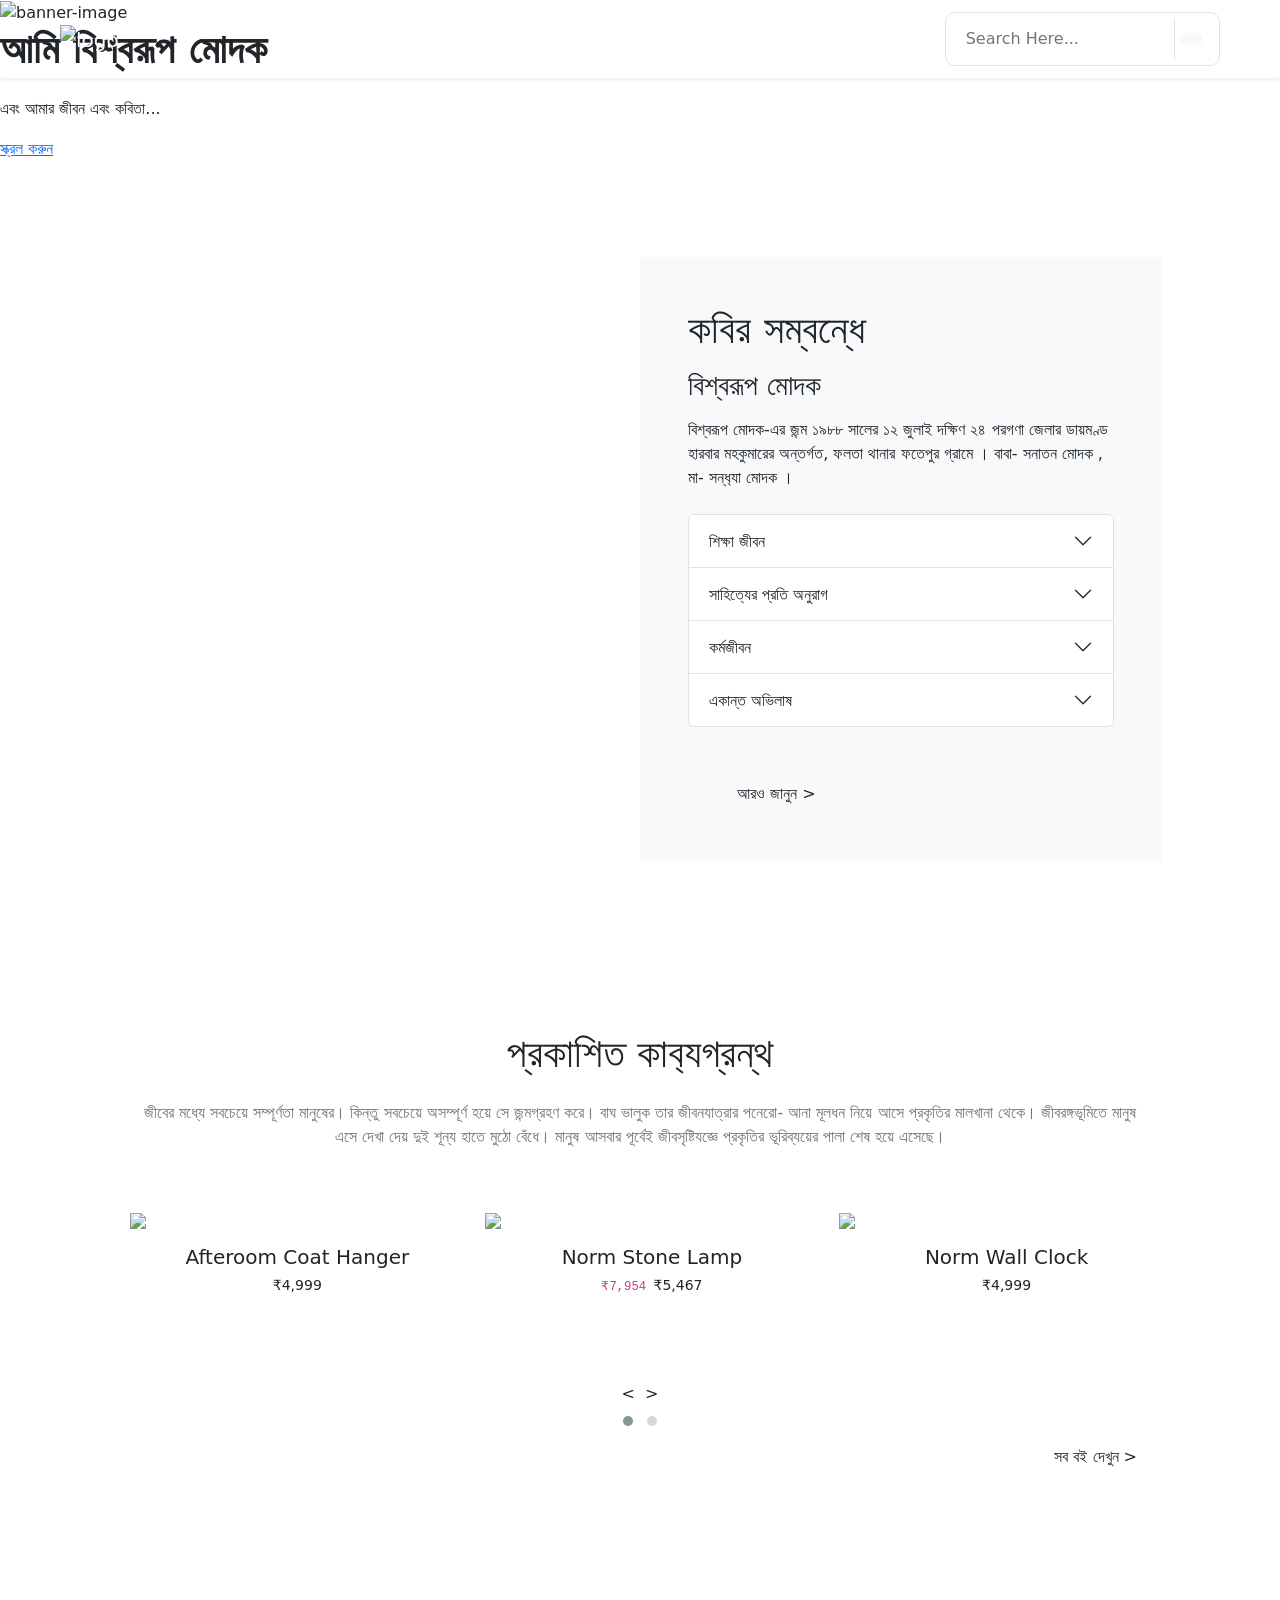
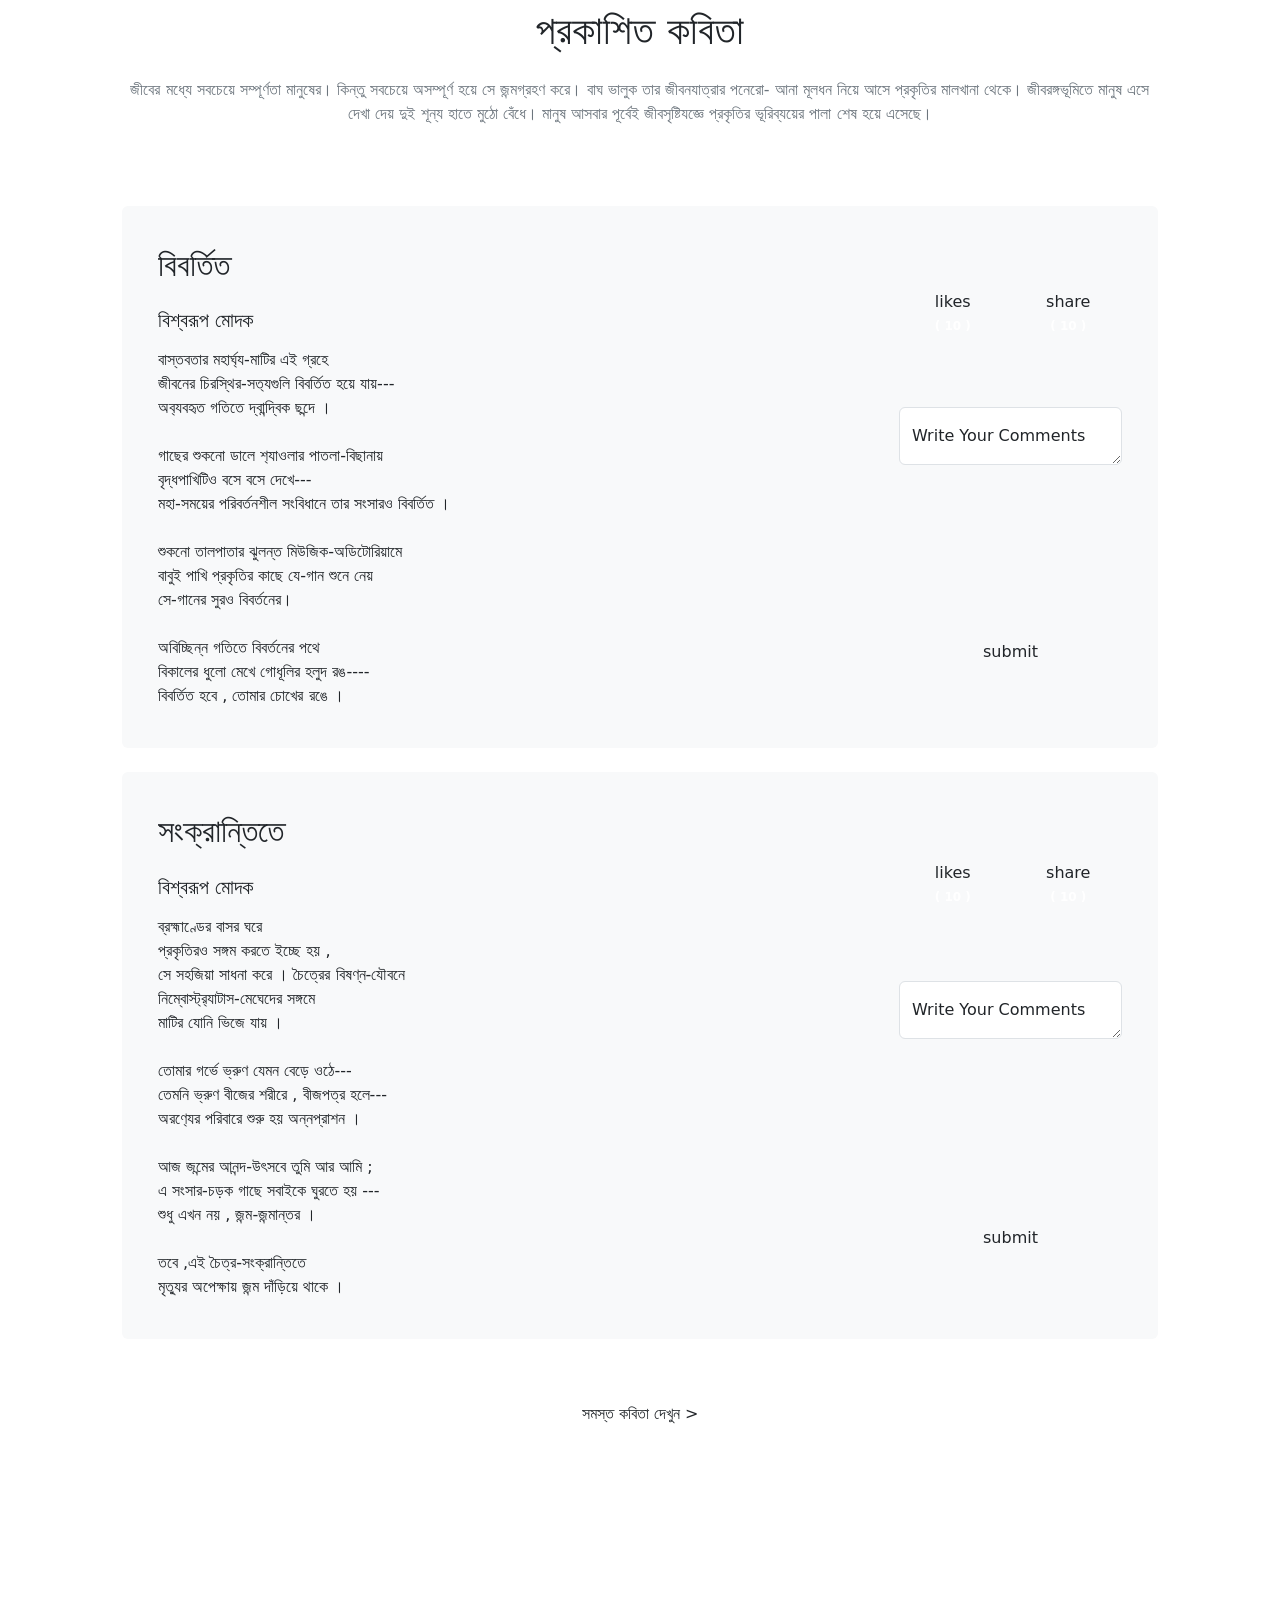
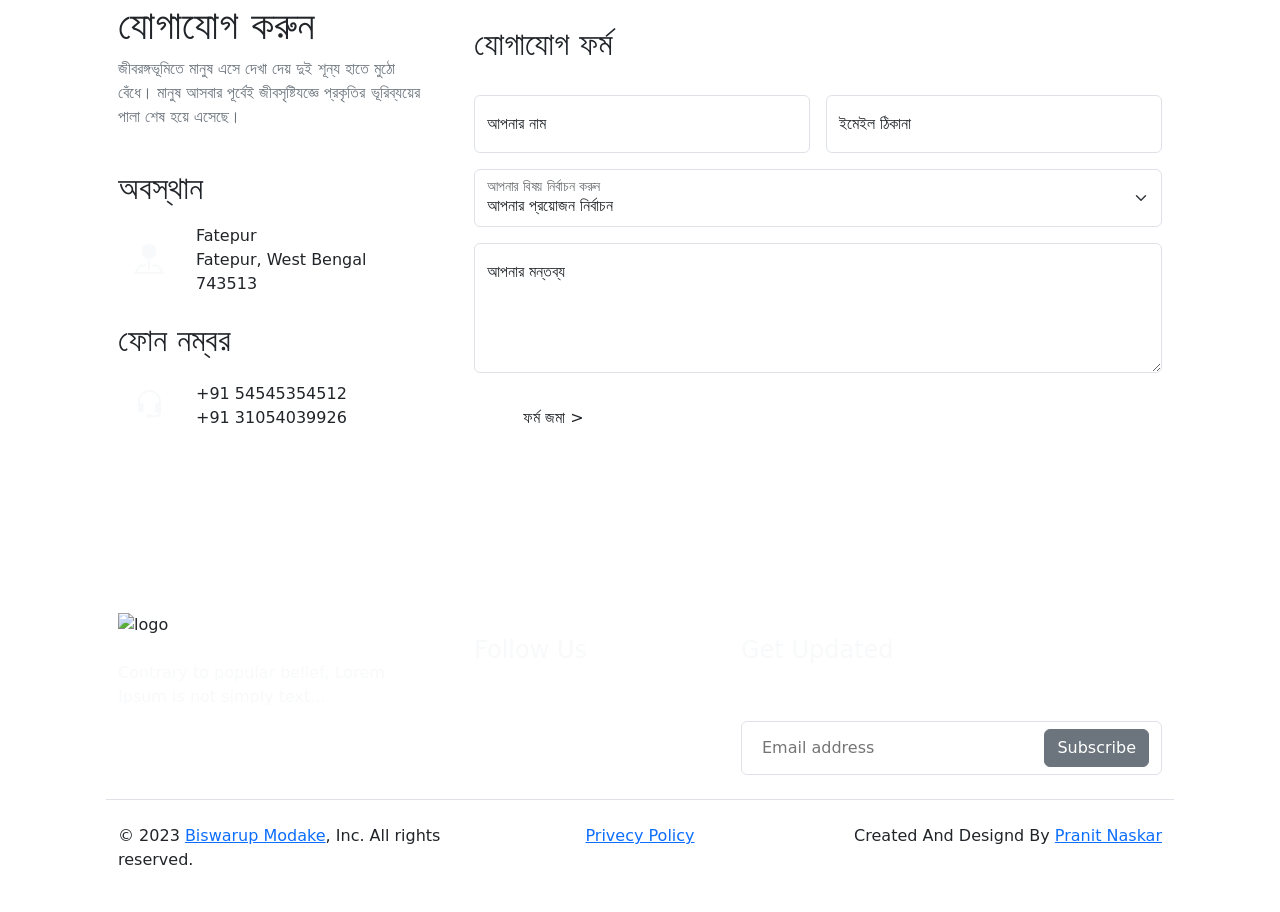
==== commit 2a207a2f: "Update index.html" ====
--- a/index.html
+++ b/index.html
@@ -3,7 +3,7 @@
 <head>
   <meta charset="UTF-8">
   <meta name="viewport" content="width=device-width, initial-scale=1.0">
-  <title>Biswarup Modak</title>
+  <title>Biswarup Modoke</title>
 
   <!-- Bootstrap CSS -->
   <link href="https://cdn.jsdelivr.net/npm/bootstrap@5.0.2/dist/css/bootstrap.min.css" rel="stylesheet">
@@ -26,8 +26,8 @@
   <link rel="stylesheet" href="https://cdnjs.cloudflare.com/ajax/libs/OwlCarousel2/2.3.4/assets/owl.theme.default.min.css" integrity="sha512-sMXtMNL1zRzolHYKEujM2AqCLUR9F2C4/05cdbxjjLSRvMQIciEPCQZo++nk7go3BtSuK9kfa/s+a4f4i5pLkw==" crossorigin="anonymous" referrerpolicy="no-referrer" />
 
 
-  <link rel="stylesheet" href="style.css" type="text/css">
-  <link rel="stylesheet" href="media.css" type="text/css">
+  <link rel="stylesheet" href="assects/css/style.css" type="text/css">
+  <link rel="stylesheet" href="assects/css/media.css" type="text/css">
 
 </head>
 <body>
@@ -37,7 +37,7 @@
 <nav class="navbar navbar-expand-lg navbar-dark bg-broun shadow-sm fixed-top">
   <div class="container-fluid mx-lg-5 py-1 flex-lg-row flex-row-reverse">
 
-    <a class="navbar-brand mx-auto" href="#"><img src="biswarup logo.png" alt="logo"></a>
+    <a class="navbar-brand mx-auto" href="#"><img src="assects/images/biswarup logo.png" alt="logo"></a>
     
     <button style="border: none; color: aliceblue;" class="navbar-toggler px-2 d-lg-none" type="button" data-bs-toggle="offcanvas" data-bs-target="#offcanvasDarkNavbar" aria-controls="offcanvasDarkNavbar">
       <i style="font-size: 30px;" class="bi bi-text-left"></i>
@@ -77,7 +77,7 @@
 
     <div class="offcanvas offcanvas-start bg-broun d-lg-none" tabindex="-1" id="offcanvasDarkNavbar" aria-labelledby="offcanvasDarkNavbarLabel">
       <div class="offcanvas-header">
-        <a class="navbar-brand pt-2" href="#"><img src="biswarup logo.png" alt="logo"></a>
+        <a class="navbar-brand pt-2" href="#"><img src="assects/images/biswarup logo.png" alt="logo"></a>
         <button type="button" class="btn-close btn-close-white" data-bs-dismiss="offcanvas" aria-label="Close"></button>
       </div>
       <div class="offcanvas-body">
@@ -115,7 +115,7 @@
 <!--Banner part start-->
 
 <section id="banner" class="container-fluid mx-auto p-0 hero-image overflow-hidden" >
-  <img src="alvaro-serrano-hjwKMkehBco-unsplash.png" alt="banner-image" class="img-fluid w-100" style="height: 80vh; object-fit: cover;">
+  <img src="assects/images/alvaro-serrano-hjwKMkehBco-unsplash.png" alt="banner-image" class="img-fluid w-100" style="height: 80vh; object-fit: cover;">
   <div class="hero-text col-12">
     <h1 class="pb-3 beng-h" style="font-weight: 600;">আমি বিশ্বরূপ মোদক</h1>
     <p class=" beng-t midiam">এবং আমার জীবন এবং কবিতা...</p>
@@ -130,9 +130,9 @@
 
 <section id="about" class="container-fluid bg-custom">
   <div class="container">
-  <div class="row p-2 p-lg-5">
-    <div class="col-12 col-lg-6 my-5 "><img src="pexels-andrea-piacquadio-874158.jpg" alt="" class="w-100"></div>
-    <div class="col-12 col-lg-6 my-5 p-5 bg-light text-area ">
+  <div class="row p-0 p-lg-5">
+    <div class="col-12 col-lg-6 my-5 "><img src="assects/images/img 1.jpg" alt="" class="w-100"></div>
+    <div class="col-12 col-lg-6 my-5 p-4 p-lg-5 bg-light text-area ">
       <h1 class="mb-3 beng-h">কবির সম্বন্ধে</h1>
       <h3 class="mb-3 beng-h">বিশ্বরূপ মোদক</h3>
       <div class="mb-5">
@@ -215,25 +215,25 @@
   <div class="row mx-auto owl-carousel owl-theme col-12 p-lg-0 px-4">
 
     <div class="item card my-5 border-0 ">
-      <img src="three.jpg" class="mx-auto img-fluid d-block">
+      <img src="assects/images/three.jpg" class="mx-auto img-fluid d-block">
       <h5 class="text-center mt-3">Afteroom Coat Hanger</h5>
       <h5 class="small text-center mb-4">₹4,999</h5>
     </div>
 
     <div class="item card my-5 border-0">
-      <img src="two.jpg" class="mx-auto img-fluid d-block">
+      <img src="assects/images/two.jpg" class="mx-auto img-fluid d-block">
       <h5 class="text-center mt-3 dl">Norm Stone Lamp</h5>
       <h5 class="small text-center mb-4"><code>₹7,954 </code>  ₹5,467</h5>
     </div>
 
     <div class="item card my-5 border-0">
-      <img src="one.jpg" class="mx-auto img-fluid imh-fluid d-block">
+      <img src="assects/images/one.jpg" class="mx-auto img-fluid imh-fluid d-block">
       <h5 class="text-center mt-3">Norm Wall Clock</h5>
       <h5 class="small text-center mb-4">₹4,999</h5>
     </div>
 
     <div class="item card my-5 border-0">
-      <img src="two.jpg" class="mx-auto img-fluid d-block">
+      <img src="assects/images/two.jpg" class="mx-auto img-fluid d-block">
       <h5 class="text-center mt-3 dl">Norm Stone Lamp</h5>
       <h5 class="small text-center mb-4"><code>₹7,954 </code>  ₹5,467</h5>
     </div>
@@ -259,11 +259,11 @@
       বাঘ ভালুক তার জীবনযাত্রার পনেরো- আনা মূলধন নিয়ে আসে প্রকৃতির মালখানা থেকে। জীবরঙ্গভূমিতে মানুষ এসে দেখা দেয় দুই শূন্য হাতে মুঠো 
       বেঁধে। মানুষ আসবার পূর্বেই জীবসৃষ্টিযজ্ঞে প্রকৃতির ভূরিব্যয়ের পালা শেষ হয়ে এসেছে।
     </p>
-    <div class="p-3 p-lg-0">
+    <div class="p-0 p-lg-3 p-lg-0">
       <!--text include-->
-      <div class="row bg-light p-4 my-4 rounded">
+      <div class="row bg-light p-3 p-lg-4 my-4 rounded">
         <div class="col-lg-9 col-sm-12 text-p">
-          <h2 class="py-2 hed-name bold beng-h">বিবর্তিত</h2>
+          <h2 class="py-3 hed-name bold beng-h">বিবর্তিত</h2>
           <h5 class="pb-2 beng-h bold">বিশ্বরূপ  মোদক </h5>
           <p class="text-e beng-t">
               বাস্তবতার মহার্ঘ‍্য-মাটির এই গ্রহে<br>
@@ -289,7 +289,7 @@
               বিবর্তিত হবে ,  তোমার চোখের  রঙে ।
           </p>
         </div>
-        <form class="col-lg-3 col-sm-12 d-grid gap-2 mx-auto pt-sm-3 pt-lg-0">
+        <form class="col-lg-3 col-sm-12 d-grid gap-2 mx-auto pt-sm-3 pt-lg-0 pb-lg-0 pb-3">
           <div class="row col-12 mx-auto gap-2 px-0">
             <button class="col btn btn-broun">likes<span class="badge bg-broun">( 10 )</span></button>
             <button class="col btn btn-broun">share<span class="badge bg-broun">( 10 )</span></button>
@@ -303,9 +303,9 @@
       </div>
       <!--text include-->
 
-      <div class="row bg-light p-4 my-4 rounded">
+      <div class="row bg-light p-3 p-lg-4 my-4 rounded">
         <div class="col-lg-9 col-sm-12 text-p">
-          <h2 class="py-2 hed-name bold beng-h">সংক্রান্তিতে</h2>
+          <h2 class="py-3 hed-name bold beng-h">সংক্রান্তিতে</h2>
           <h5 class="pb-2 beng-h bold">বিশ্বরূপ মোদক</h5>
           <p class="text-e beng-t">
             ব্রহ্মাণ্ডের বাসর ঘরে<br>
@@ -328,7 +328,7 @@
               মৃত্যুর অপেক্ষায় জন্ম দাঁড়িয়ে থাকে  ।
           </p>
         </div>
-        <form class="col-lg-3 col-sm-12 d-grid gap-2 mx-auto pt-sm-3 pt-lg-0">
+        <form class="col-lg-3 col-sm-12 d-grid gap-2 mx-auto pt-sm-3 pt-lg-0 pb-lg-0 pb-3">
           <div class="row col-12 mx-auto gap-2 px-0">
             <button class="col btn btn-broun">likes<span class="badge bg-broun">( 10 )</span></button>
             <button class="col btn btn-broun">share<span class="badge bg-broun">( 10 )</span></button>
@@ -428,7 +428,7 @@
   <div class="container px-3 px-lg-5 pt-5 pb-3">
     <div class="row g-4 footer-top">
       <div class="col-lg-4 col-md-6">
-        <div class="img pb-4"><img src="biswarup logo.png" alt="logo"></div>
+        <div class="img pb-4"><img src="assects/images/biswarup logo.png" alt="logo"></div>
         <p class="text-light me-lg-5">Contrary to popular belief, Lorem
           Ipsum is not simply text...</p>
       </div>
@@ -506,7 +506,7 @@
 <script src="https://cdnjs.cloudflare.com/ajax/libs/OwlCarousel2/2.3.4/owl.carousel.min.js" integrity="sha512-bPs7Ae6pVvhOSiIcyUClR7/q2OAsRiovw4vAkX+zJbw3ShAeeqezq50RIIcIURq7Oa20rW2n2q+fyXBNcU9lrw==" crossorigin="anonymous" referrerpolicy="no-referrer"></script>
 <!--==== Owl Carasol JS =====--->
 
-<script src="plugins.js"></script>
+<script src="assects/js/plugins.js"></script>
 
 
 <!--internal js-->
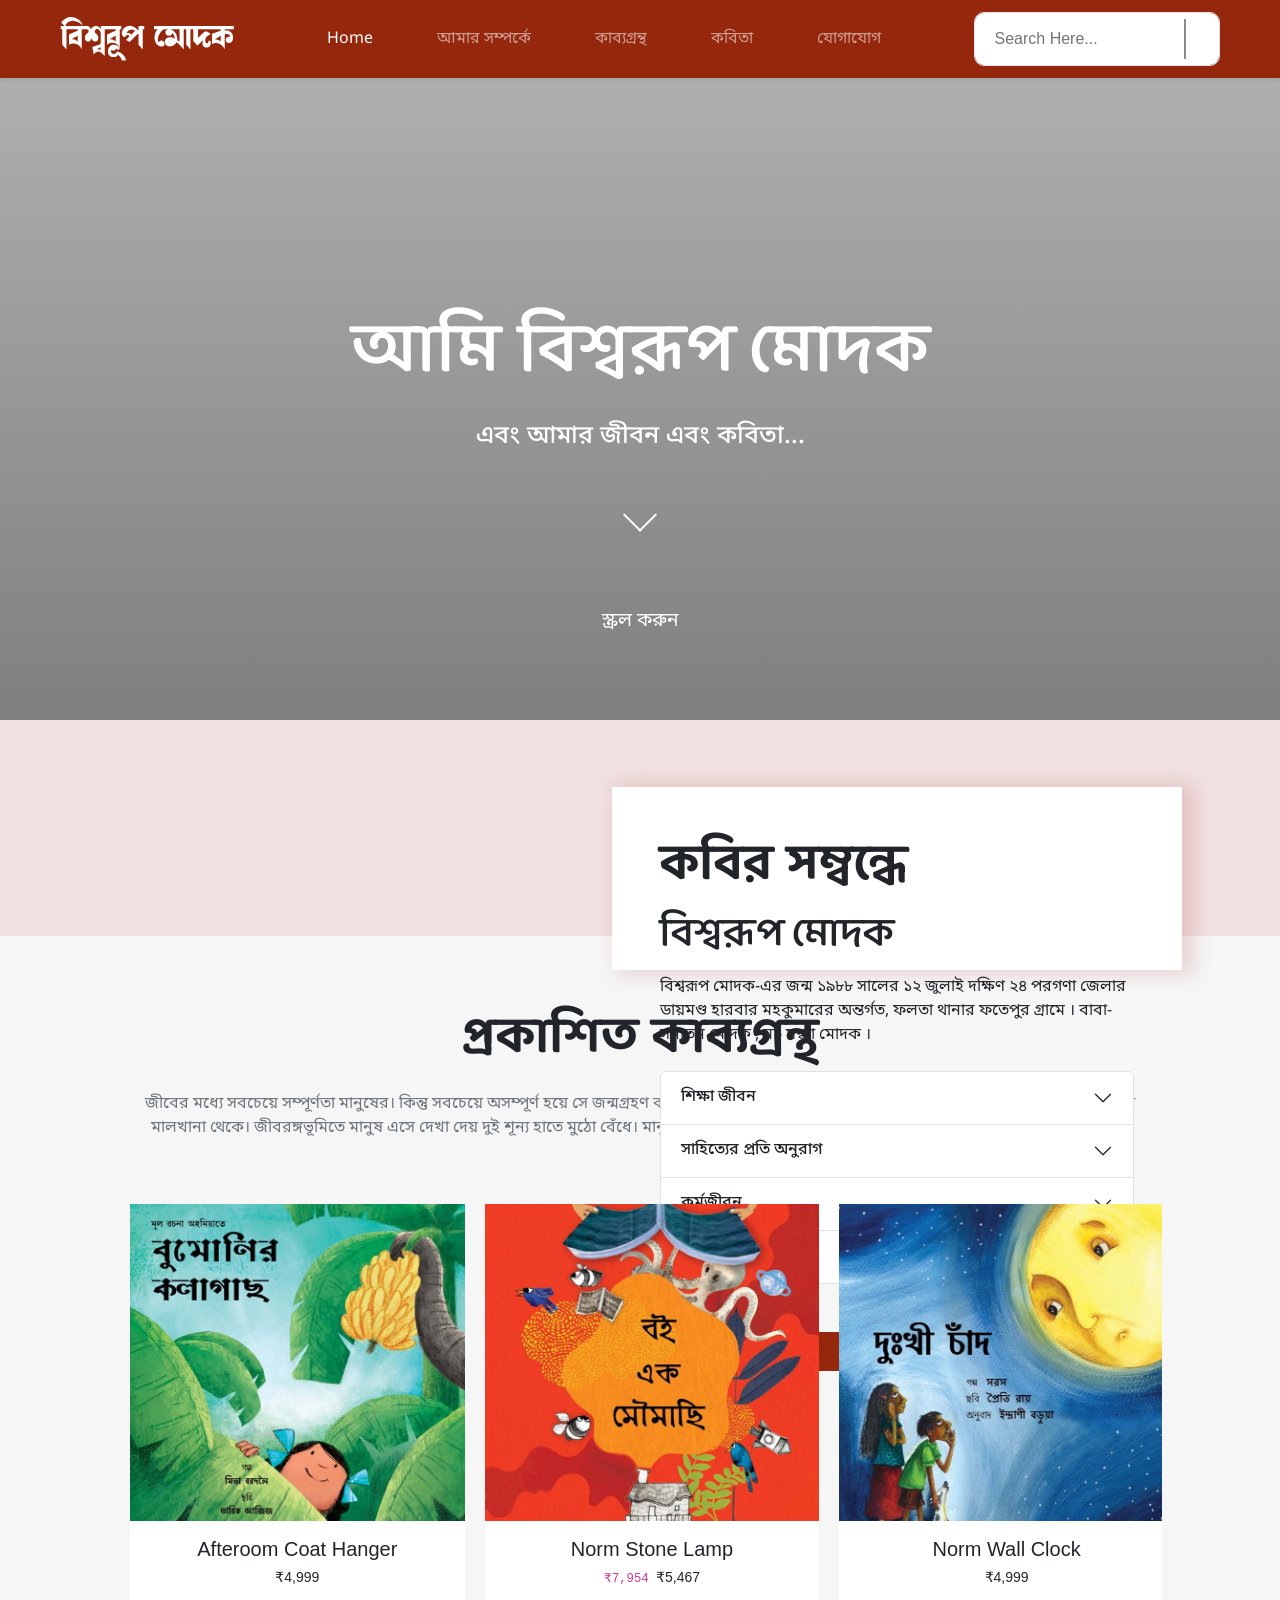
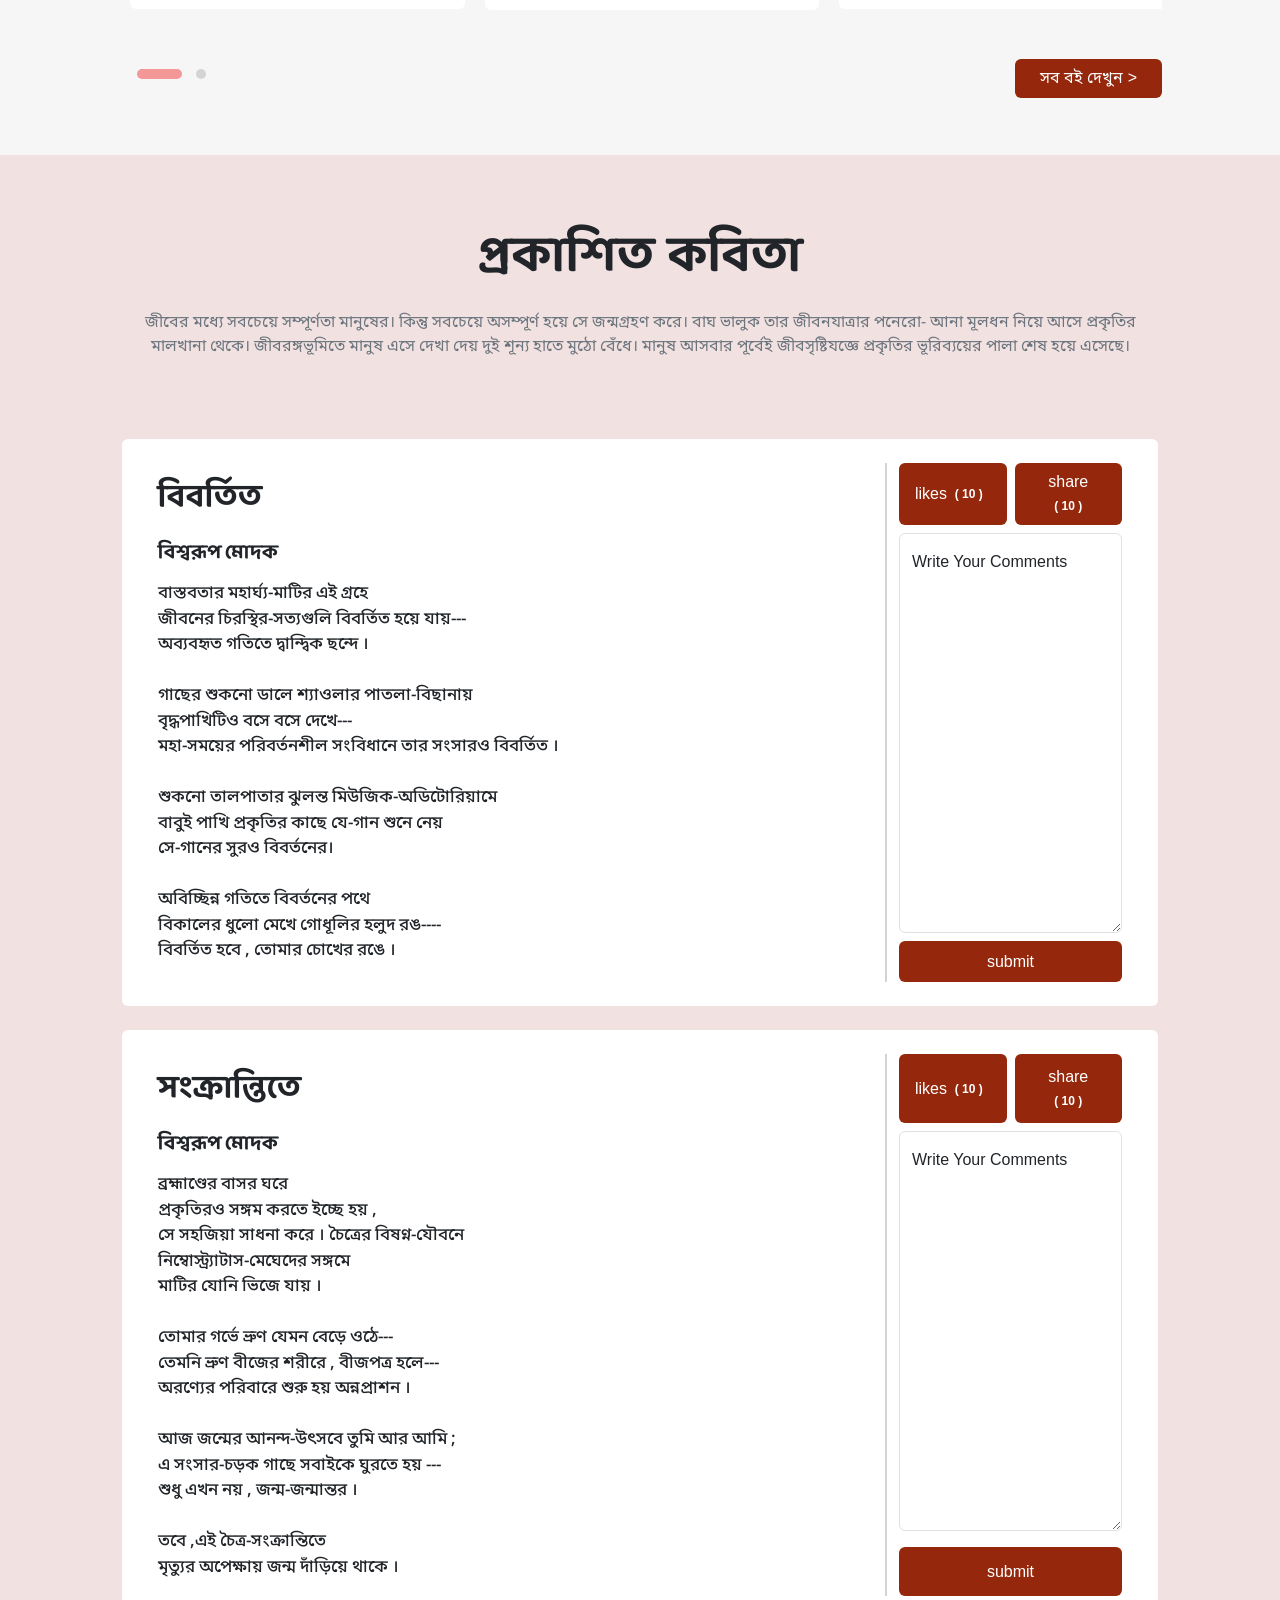
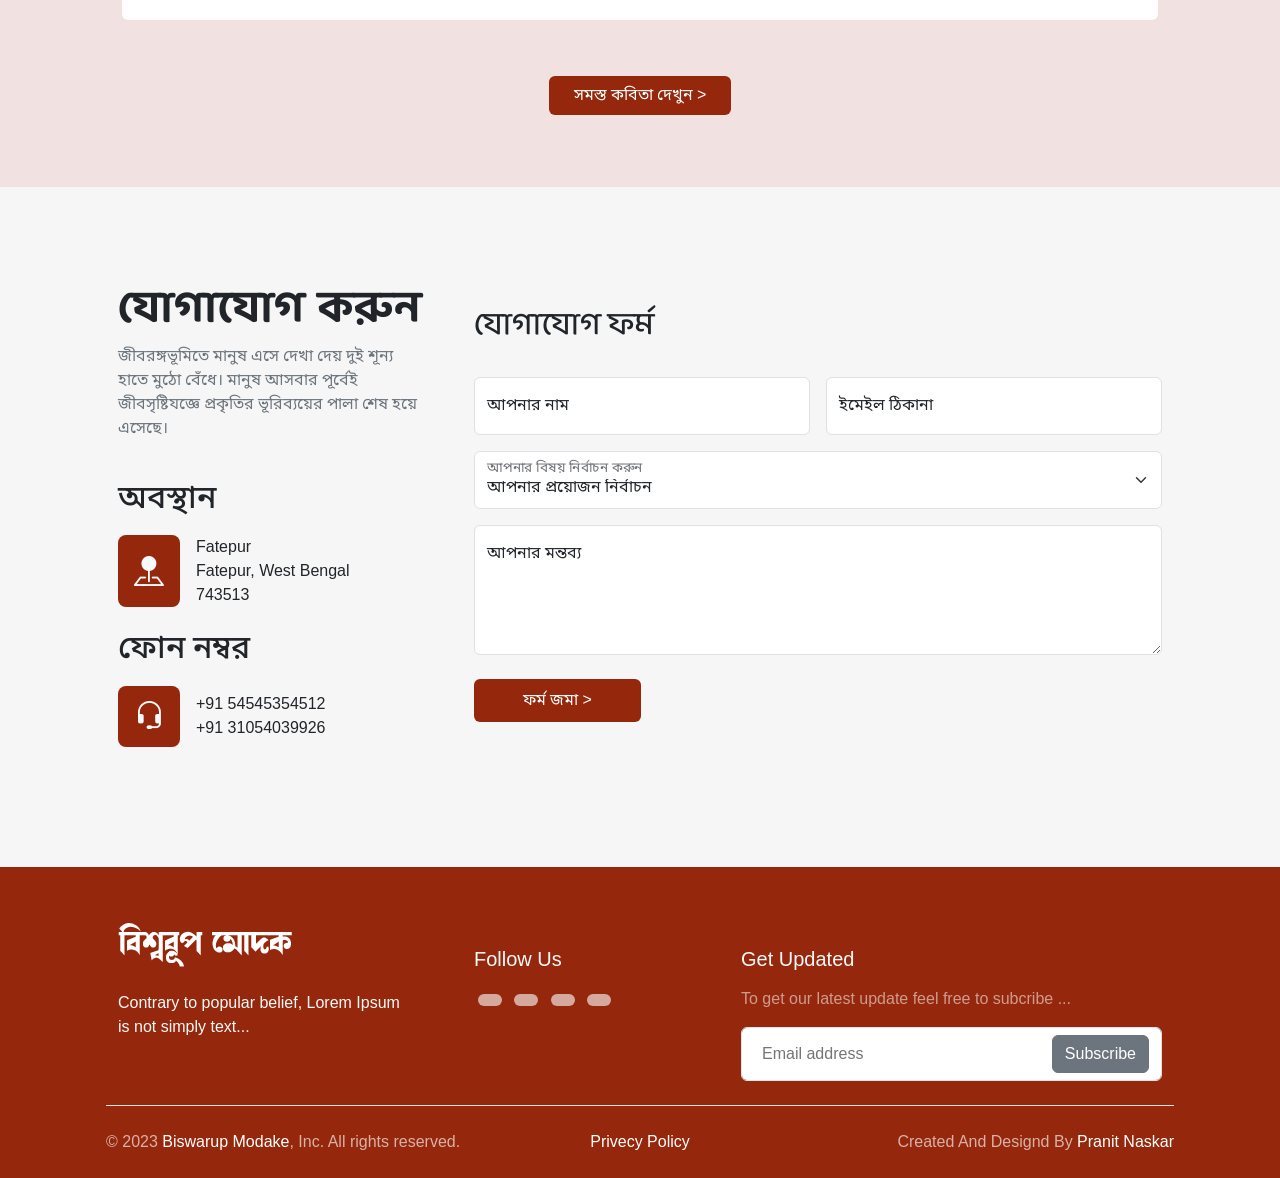
==== commit ef17e4ff: "Update index.html" ====
--- a/index.html
+++ b/index.html
@@ -26,8 +26,8 @@
   <link rel="stylesheet" href="https://cdnjs.cloudflare.com/ajax/libs/OwlCarousel2/2.3.4/assets/owl.theme.default.min.css" integrity="sha512-sMXtMNL1zRzolHYKEujM2AqCLUR9F2C4/05cdbxjjLSRvMQIciEPCQZo++nk7go3BtSuK9kfa/s+a4f4i5pLkw==" crossorigin="anonymous" referrerpolicy="no-referrer" />
 
 
-  <link rel="stylesheet" href="assects/css/style.css" type="text/css">
-  <link rel="stylesheet" href="assects/css/media.css" type="text/css">
+  <link rel="stylesheet" href="style.css" type="text/css">
+  <link rel="stylesheet" href="media.css" type="text/css">
 
 </head>
 <body>
@@ -37,7 +37,7 @@
 <nav class="navbar navbar-expand-lg navbar-dark bg-broun shadow-sm fixed-top">
   <div class="container-fluid mx-lg-5 py-1 flex-lg-row flex-row-reverse">
 
-    <a class="navbar-brand mx-auto" href="#"><img src="assects/images/biswarup logo.png" alt="logo"></a>
+    <a class="navbar-brand mx-auto" href="#"><img src="biswarup logo.png" alt="logo"></a>
     
     <button style="border: none; color: aliceblue;" class="navbar-toggler px-2 d-lg-none" type="button" data-bs-toggle="offcanvas" data-bs-target="#offcanvasDarkNavbar" aria-controls="offcanvasDarkNavbar">
       <i style="font-size: 30px;" class="bi bi-text-left"></i>
@@ -115,7 +115,7 @@
 <!--Banner part start-->
 
 <section id="banner" class="container-fluid mx-auto p-0 hero-image overflow-hidden" >
-  <img src="assects/images/alvaro-serrano-hjwKMkehBco-unsplash.png" alt="banner-image" class="img-fluid w-100" style="height: 80vh; object-fit: cover;">
+  <img src="alvaro-serrano-hjwKMkehBco-unsplash.png" alt="banner-image" class="img-fluid w-100" style="height: 80vh; object-fit: cover;">
   <div class="hero-text col-12">
     <h1 class="pb-3 beng-h" style="font-weight: 600;">আমি বিশ্বরূপ মোদক</h1>
     <p class=" beng-t midiam">এবং আমার জীবন এবং কবিতা...</p>
@@ -131,7 +131,7 @@
 <section id="about" class="container-fluid bg-custom">
   <div class="container">
   <div class="row p-0 p-lg-5">
-    <div class="col-12 col-lg-6 my-5 "><img src="assects/images/img 1.jpg" alt="" class="w-100"></div>
+    <div class="col-12 col-lg-6 my-5 "><img src="img 1.jpg" alt="" class="w-100"></div>
     <div class="col-12 col-lg-6 my-5 p-4 p-lg-5 bg-light text-area ">
       <h1 class="mb-3 beng-h">কবির সম্বন্ধে</h1>
       <h3 class="mb-3 beng-h">বিশ্বরূপ মোদক</h3>
@@ -215,25 +215,25 @@
   <div class="row mx-auto owl-carousel owl-theme col-12 p-lg-0 px-4">
 
     <div class="item card my-5 border-0 ">
-      <img src="assects/images/three.jpg" class="mx-auto img-fluid d-block">
+      <img src="three.jpg" class="mx-auto img-fluid d-block">
       <h5 class="text-center mt-3">Afteroom Coat Hanger</h5>
       <h5 class="small text-center mb-4">₹4,999</h5>
     </div>
 
     <div class="item card my-5 border-0">
-      <img src="assects/images/two.jpg" class="mx-auto img-fluid d-block">
+      <img src="two.jpg" class="mx-auto img-fluid d-block">
       <h5 class="text-center mt-3 dl">Norm Stone Lamp</h5>
       <h5 class="small text-center mb-4"><code>₹7,954 </code>  ₹5,467</h5>
     </div>
 
     <div class="item card my-5 border-0">
-      <img src="assects/images/one.jpg" class="mx-auto img-fluid imh-fluid d-block">
+      <img src="one.jpg" class="mx-auto img-fluid imh-fluid d-block">
       <h5 class="text-center mt-3">Norm Wall Clock</h5>
       <h5 class="small text-center mb-4">₹4,999</h5>
     </div>
 
     <div class="item card my-5 border-0">
-      <img src="assects/images/two.jpg" class="mx-auto img-fluid d-block">
+      <img src="two.jpg" class="mx-auto img-fluid d-block">
       <h5 class="text-center mt-3 dl">Norm Stone Lamp</h5>
       <h5 class="small text-center mb-4"><code>₹7,954 </code>  ₹5,467</h5>
     </div>
@@ -428,7 +428,7 @@
   <div class="container px-3 px-lg-5 pt-5 pb-3">
     <div class="row g-4 footer-top">
       <div class="col-lg-4 col-md-6">
-        <div class="img pb-4"><img src="assects/images/biswarup logo.png" alt="logo"></div>
+        <div class="img pb-4"><img src="biswarup logo.png" alt="logo"></div>
         <p class="text-light me-lg-5">Contrary to popular belief, Lorem
           Ipsum is not simply text...</p>
       </div>
--- a/style.css
+++ b/style.css
@@ -0,0 +1,354 @@
+@charset "utf-8";
+
+*{padding: 0; margin: 0;box-sizing: border-box;}
+
+body, html {
+  height: 100%;
+  margin: 0;
+padding: 0;
+}
+
+/*css docoment*/
+
+html{
+  scroll-behavior: smooth;
+}
+
+div{
+  font-family: 'Poppins', sans-serif;
+  padding: 0;
+  margin: 0;
+}
+
+
+.beng-t{
+  font-family: 'Noto Sans Bengali', sans-serif;
+}
+
+.beng-h{
+  font-family: 'Baloo Da 2', sans-serif;
+}
+
+
+/*********Font Width********/
+.bold{
+  font-weight: 700 !important;
+}
+
+.midiam{
+  font-weight: 500 !important;
+}
+
+.reguler{
+  font-weight: 400 !important;
+}
+
+.light{
+  font-weight: 300 !important;
+}
+
+/*********colours********/
+
+.bg-light{
+  background: #ffffff !important;
+}
+
+.bg-broun{
+  background:#95280c !important ;
+}
+
+.bg-custom{
+  background: #f1e1e1 !important;
+}
+
+.bg-gray{
+  background: #f6f6f6 !important;
+}
+
+.btn:focus{
+  box-shadow: none !important;
+}
+
+.btn-broun{
+  background-color:#95280c !important ;
+  color: #ffffff;
+  transition: 0.4s;
+}
+
+.btn-broun:hover{
+  background-color:#5a3c36 !important ;
+  color: #ffffff;
+}
+
+
+.btn-nav{
+  background-color:#ffffff9a !important ;
+  color: #95280c;
+  border: none;
+  transition: 0.6s;
+}
+
+.btn-nav:hover{
+  -webkit-box-shadow: 2px 2px 50px -4px rgba(0,0,0,0.35);
+-moz-box-shadow: 2px 2px 50px -4px rgba(0,0,0,0.35);
+box-shadow: 2px 2px 50px -4px rgba(0,0,0,0.35);
+  background-color: #fff !important;
+}
+
+.text-yellow{
+  color: #ffc600;
+}
+.text-footer{
+  color: #fcfcfca6 !important;
+}
+
+
+.clear{clear: both;}
+
+
+
+/*sarch bar*/
+
+
+.border-end{
+  border-right: 2px solid rgb(141, 140, 140) !important;
+}
+
+#search_bar button{
+  color: #b82b08;
+  font-size: 18px;
+  margin-right: -7px !important;
+  background-color: #ffffff;
+  transition: 0.5s;
+}
+#search_bar button:hover{
+  background: #ffffff;
+  color: #050505;}
+
+/***************hero image*************/
+
+.hero-image{
+  height:80%;
+  background-repeat: no-repeat;
+  position: relative;
+}
+
+.hero-image::after {
+  content: '';
+  position: absolute;
+  left: 0; top: 0;
+  width: 100%; height: 100%;
+  background: linear-gradient(rgba(41, 37, 37, 0.342),rgba(0, 0, 0, 0.5));
+}
+
+.hero-text {
+  text-align: center;
+  position: absolute;
+  top: 75%;
+  left: 50%;
+  transform: translate(-50%, -50%);
+  color: white;
+  z-index:1
+}
+
+.demo{
+  padding:135px;
+}
+
+#section05 a {
+  padding-top: 70px;
+  text-decoration: none;
+  color: #fff;
+  font-size: larger;
+}
+#section05 a span {
+  position: absolute;
+  top: 42%;
+  left: 50%;
+  width: 24px;
+  height: 24px;
+  margin-left: -12px;
+  border-left: 2px solid #fff;
+  border-bottom: 2px solid #fff;
+  -webkit-transform: rotate(-45deg);
+  transform: rotate(-45deg);
+  -webkit-animation: sdb05 1.5s infinite;
+  animation: sdb05 1.5s infinite;
+  box-sizing: border-box;
+}
+@-webkit-keyframes sdb05 {
+  0% {
+    -webkit-transform: rotate(-45deg) translate(0, 0);
+    opacity: 0;
+  }
+  50% {
+    opacity: 1;
+  }
+  100% {
+    -webkit-transform: rotate(-45deg) translate(-20px, 20px);
+    opacity: 0;
+  }
+}
+@keyframes sdb05 {
+  0% {
+    transform: rotate(-45deg) translate(0, 0);
+    opacity: 0;
+  }
+  50% {
+    opacity: 1;
+  }
+  100% {
+    transform: rotate(-45deg) translate(-20px, 20px);
+    opacity: 0;
+  }
+}
+
+
+.owl-carousel .owl-prev, .owl-carousel .owl-next{
+  position:absolute; 
+  top:50%; 
+  transform:translateY(-50%); 
+  background-color:#95280c !important;
+  color:#ffffff !important; 
+  font-size:1.5em !important; 
+  width:40px; height:40px; 
+  border-radius:20% !important; 
+  font-weight:bold; 
+  padding:15px !important; 
+  text-align:center; 
+}
+
+
+
+
+.owl-carousel .owl-nav {
+  position:absolute; top:50%; 
+  transform:translateY(-50%);  
+  width: calc(100% + 55px);
+  height: 45px;
+  top: 50%;
+  display: flex;
+  justify-content: space-between !important;
+  opacity: 0;
+  transition: .5s;
+}
+
+.owl-carousel:hover .owl-nav {
+  opacity: 1;
+}
+
+.owl-carousel .owl-nav .owl-prev,
+.owl-carousel .owl-nav .owl-next {
+  position: relative;
+  width: 45px !important;
+  height: 45px !important;
+  display: flex !important;
+  align-items: center !important;
+  justify-content: center;
+  color: #FFFFFF;
+  background:#06A3DA;;
+  border-radius: 10px;
+  font-size: 1.5em;
+  transition: .5s;
+}
+
+.owl-carousel .owl-nav .owl-prev:hover,
+.owl-carousel .owl-nav .owl-next:hover {
+  background:#F57E57 !important;
+}
+
+
+.owl-carousel .owl-dots .owl-dot span{
+  background-color: #d4d4d4 !important;
+  width:10px !important; 
+  height: 10px !important;
+  transition: 0.2s all !important;
+}
+
+.owl-carousel .owl-dots .owl-dot.active span{
+  width:45px !important; 
+  height: 10px !important;
+  background-color: #f39797 !important;
+}
+
+
+
+
+#poem .text-p{
+  border-right: 2.5px solid #7070704f;
+}
+
+
+#poem .hed-name{
+  font-weight: 600;
+}
+
+#poem .text-e{
+  font-size: 17px;
+  font-weight: 500;
+}
+
+#poem i{
+  font-size: 18px;
+}
+
+
+
+
+#footer p.text-light{
+  font-weight: 300;
+}
+
+#footer h4.text-light{
+  font-weight: 400;
+  font-size: 20px;
+}
+
+#footer .from{
+  -webkit-box-shadow: 2px 9px 50px -4px rgba(0,0,0,0.41);
+-moz-box-shadow: 2px 9px 50px -4px rgba(0,0,0,0.41);
+box-shadow: 2px 9px 50px -4px rgba(0,0,0,0.41);
+}
+
+#footer 
+textarea:hover, 
+input:hover, 
+textarea:active, 
+input:active, 
+textarea:focus, 
+input:focus,
+button:focus,
+button:active,
+button:hover
+{
+    outline:0px !important;
+    -webkit-appearance:none;
+}
+
+#footer
+#footer-bottom p{
+margin: 0;
+padding: 0;
+}
+
+#footer
+#footer-bottom a{
+  text-decoration: none;
+  color: #ffffff;
+}
+
+#footer
+#footer-bottom a:hover{
+  text-decoration: underline;
+  color: #eeff00 !important;
+}
+
+
+.form-control:focus{
+  box-shadow: none !important;
+  border: 2px solid #b82b08;
+}
+.form-select:focus{
+  box-shadow: none !important;
+  border: 2px solid #b82b08;
+}
--- a/media.css
+++ b/media.css
@@ -0,0 +1,411 @@
+@media screen and (min-width: 365px) {
+
+  #banner h1{
+    font-size: 45px !important;
+  }
+  
+  #banner p{
+    font-size: 20px !important;
+  }
+
+  #about h1{
+    font-size: 40px !important;
+    font-weight: 700;
+  }
+  
+  #about h3{
+    font-size: 24px !important;
+    font-weight: 600;
+  }
+  
+    #about .text-area{
+        height: 100%;
+        margin-top:-60px !important;
+        -webkit-box-shadow: 1px 8px 19px 4px rgba(152,0,0,0.14);
+        -moz-box-shadow: 1px 8px 19px 4px rgba(152,0,0,0.14);
+         box-shadow: 1px 8px 19px 4px rgba(152,0,0,0.14);
+    }
+
+    #books h1{
+      font-size: 40px;
+      font-weight:600;
+    }
+
+    .owl-carousel .owl-prev{left:-50px;}
+    .owl-carousel .owl-next{right:-10px;}
+
+    .owl-carousel .owl-dots{
+      width: auto !important;
+      bottom:-6.5% !important;
+      position: absolute !important;
+      left: 5% !important;
+    }
+   
+    #poem h1{
+      font-size: 40px;
+      font-weight:600;
+    }
+    
+    #contact h1{
+      font-size: 40px;
+      font-weight:600 ;
+    }
+
+    a#scrollUp {
+      background: #ffffffc0;
+      color: #303030;
+      bottom: 25px;
+      right: 15px;
+      border-radius: 10px;
+      height: 40px;
+      width: 40px;
+      font-size: 25px;
+      font-weight: 600;
+      text-align: center;
+      padding: 3.5px 0;
+      -webkit-box-shadow: 0 0 15px 0px rgba(50, 50, 50, 0.2);
+      box-shadow: 0 0 15px 0px rgba(50, 50, 50, 0.2);
+    }
+    
+    a#scrollUp:hover {
+      background: #F57E57;
+      color: #fff;
+    }
+
+    #floatingTextarea2{
+      display: flex;
+      height:100px;
+    }
+
+
+}
+
+@media screen and (min-width: 500px) {
+  
+  #banner h1{
+    font-size: 52px !important;
+  }
+  
+  #banner p{
+    font-size: 25px !important;
+  }
+
+  #about h1{
+    font-size: 45px !important;
+    font-weight: 700;
+  }
+  
+  #about h3{
+    font-size: 30px !important;
+    font-weight: 600;
+  }
+
+    #about .text-area{
+        height: 100%;
+        margin-top:-60px !important;
+        -webkit-box-shadow: 1px 8px 19px 4px rgba(152,0,0,0.14);
+        -moz-box-shadow: 1px 8px 19px 4px rgba(152,0,0,0.14);
+         box-shadow: 1px 8px 19px 4px rgba(152,0,0,0.14);
+    }
+
+    #books h1{
+      font-size: 45px;
+      font-weight:600;
+    }
+
+    .owl-carousel .owl-dots{
+      width: auto !important;
+      bottom:-6.5% !important;
+      position: absolute !important;
+      left: 4% !important;
+    }
+
+    #poem h1{
+      font-size: 45px;
+      font-weight:600;
+    }
+    
+    #contact h1{
+      font-size: 45px;
+      font-weight:600 ;
+    }
+
+    a#scrollUp {
+      background: #ffffffc0;
+      color: #303030;
+      bottom: 40px;
+      right: 15px;
+      border-radius: 10px;
+      height: 42px;
+      width: 42px;
+      font-size: 25px;
+      font-weight: 600;
+      text-align: center;
+      padding: 4.5px 0;
+      -webkit-box-shadow: 0 0 15px 0px rgba(50, 50, 50, 0.2);
+      box-shadow: 0 0 15px 0px rgba(50, 50, 50, 0.2);
+    }
+    
+    a#scrollUp:hover {
+      background: #F57E57;
+      color: #fff;
+    }
+
+    #floatingTextarea2{
+      display: flex;
+      height:100px;
+    }
+
+ 
+}
+
+@media screen and (min-width: 760px) {
+  
+    #about .text-area{
+        height: 100%;
+        margin-top:-60px !important;
+        -webkit-box-shadow: 1px 8px 19px 4px rgba(152,0,0,0.14);
+        -moz-box-shadow: 1px 8px 19px 4px rgba(152,0,0,0.14);
+         box-shadow: 1px 8px 19px 4px rgba(152,0,0,0.14);
+    }
+
+    .owl-carousel .owl-prev{left:-55px;}
+    .owl-carousel .owl-next{right:-20px;}
+
+    a#scrollUp {
+      background: #ffffffc0;
+      color: #303030;
+      bottom: 40px;
+      right: 40px;
+      border-radius: 10px;
+      height: 42px;
+      width: 42px;
+      font-size: 25px;
+      font-weight: 600;
+      text-align: center;
+      padding: 4.5px 0;
+      -webkit-box-shadow: 0 0 15px 0px rgba(50, 50, 50, 0.2);
+      box-shadow: 0 0 15px 0px rgba(50, 50, 50, 0.2);
+    }
+    
+    a#scrollUp:hover {
+      background: #F57E57;
+      color: #fff;
+    }
+
+    #floatingTextarea2{
+      display: flex;
+      height:100px;
+    }
+  
+    
+
+}
+
+@media screen and (min-width: 900px) {
+  #banner h1{
+    font-size: 62px !important;
+  }
+  
+  #banner p{
+    font-size: 25px !important;
+  }
+
+  #about h1{
+    font-size: 50px !important;
+    font-weight: 700 !important;
+  }
+  
+  #about h3{
+    font-size: 40px !important;
+    font-weight: 600;
+  }
+  
+
+    #about .text-area{
+        height: 100%;
+        margin-top:-60px !important;
+        -webkit-box-shadow: 1px 8px 19px 4px rgba(152,0,0,0.14);
+        -moz-box-shadow: 1px 8px 19px 4px rgba(152,0,0,0.14);
+         box-shadow: 1px 8px 19px 4px rgba(152,0,0,0.14);
+    }
+
+    #books h1{
+      font-size: 50px;
+      font-weight:600;
+    }
+
+    #poem h1{
+      font-size: 50px;
+      font-weight:600;
+    }
+    
+    #floatingTextarea2{
+      display: flex;
+      height:100px;
+    }
+  
+    
+}
+
+
+@media screen and (min-width: 992px) {      
+  #floatingTextarea2{
+  display: flex;
+  height:400px;
+  }
+}
+
+@media screen and (min-width: 1200px) {
+
+  #banner h1{
+    font-size: 70px !important;
+  }
+  
+  #banner p{
+    font-size: 25px !important;
+  }
+
+    #about .container .row{
+        position: relative;
+        display: block;
+      }
+      
+      #about .text-area{
+        padding: 0;
+        margin-top:50px !important;
+        width: 50% ;
+        height: 85% ;
+        position: absolute;
+        top: 7.8%;
+        left: 47.5%;
+        -webkit-box-shadow: 8px 1px 19px 4px rgba(152,0,0,0.14);
+        -moz-box-shadow: 8px 1px 19px 4px rgba(152,0,0,0.14);
+         box-shadow: 8px 1px 19px 4px rgba(152,0,0,0.14);
+       }
+      #about img{
+        z-index: 9;
+      }
+
+
+      #books h1{
+        font-size: 50px;
+        font-weight:600;
+      }
+    
+      .owl-carousel .owl-dots{
+        width: auto !important;
+        bottom:-6.5% !important;
+        position: absolute !important;
+        left: 0% !important;
+      }
+      #poem h1{
+        font-size: 50px;
+        font-weight:600;
+      }
+      
+      #floatingTextarea2{
+        display: flex;
+        height:400px;
+      }
+    
+
+}
+
+@media screen and (min-width: 1400px) {
+
+  #banner h1{
+    font-size: 75px !important;
+  }
+  
+  #banner p{
+    font-size: 25px !important;
+  }
+
+
+  #about h1{
+    font-size: 50px !important;
+    font-weight: 700 !important;
+  }
+  
+  #about h3{
+    font-size: 40px !important;
+    font-weight: 600;
+  }
+  
+    
+  #about .container .row{
+    position: relative;
+    display: block;
+  }
+  
+  #about .text-area{
+    padding: 0;
+    margin-top:50px !important;
+    width: 50% !important;
+    height: 73% ;
+    position: absolute;
+    top: 7.8%;
+    left: 47.5%;
+    -webkit-box-shadow: 8px 1px 19px 4px rgba(152,0,0,0.14);
+    -moz-box-shadow: 8px 1px 19px 4px rgba(152,0,0,0.14);
+     box-shadow: 8px 1px 19px 4px rgba(152,0,0,0.14);
+   }
+  #about img{
+    z-index: 9;
+  }
+
+  #books h1{
+    font-size: 50px;
+    font-weight:600;
+  }
+
+  .owl-carousel .owl-prev{left:-60px;}
+  .owl-carousel .owl-next{right:-70px;}
+
+  .owl-carousel .owl-dots{
+    width: auto !important;
+    bottom:-6.5% !important;
+    position: absolute !important;
+    left: 0% !important;
+  }
+
+  #poem h1{
+    font-size: 50px;
+    font-weight:600;
+  }
+  
+  #contact h1{
+    font-size: 45px;
+    font-weight:600;
+  }
+
+
+
+  a#scrollUp {
+    background: #ffffffc0;
+    color: #303030;
+    bottom: 40px;
+    right: 40px;
+    border-radius: 10px;
+    height: 42px;
+    width: 42px;
+    font-size: 25px;
+    font-weight: 600;
+    text-align: center;
+    padding: 4.5px 0;
+    -webkit-box-shadow: 0 0 15px 0px rgba(50, 50, 50, 0.2);
+    box-shadow: 0 0 15px 0px rgba(50, 50, 50, 0.2);
+  }
+  
+  a#scrollUp:hover {
+    background: #F57E57;
+    color: #fff;
+  }
+
+  #floatingTextarea2{
+    display: flex;
+    height:400px;
+  }
+
+}
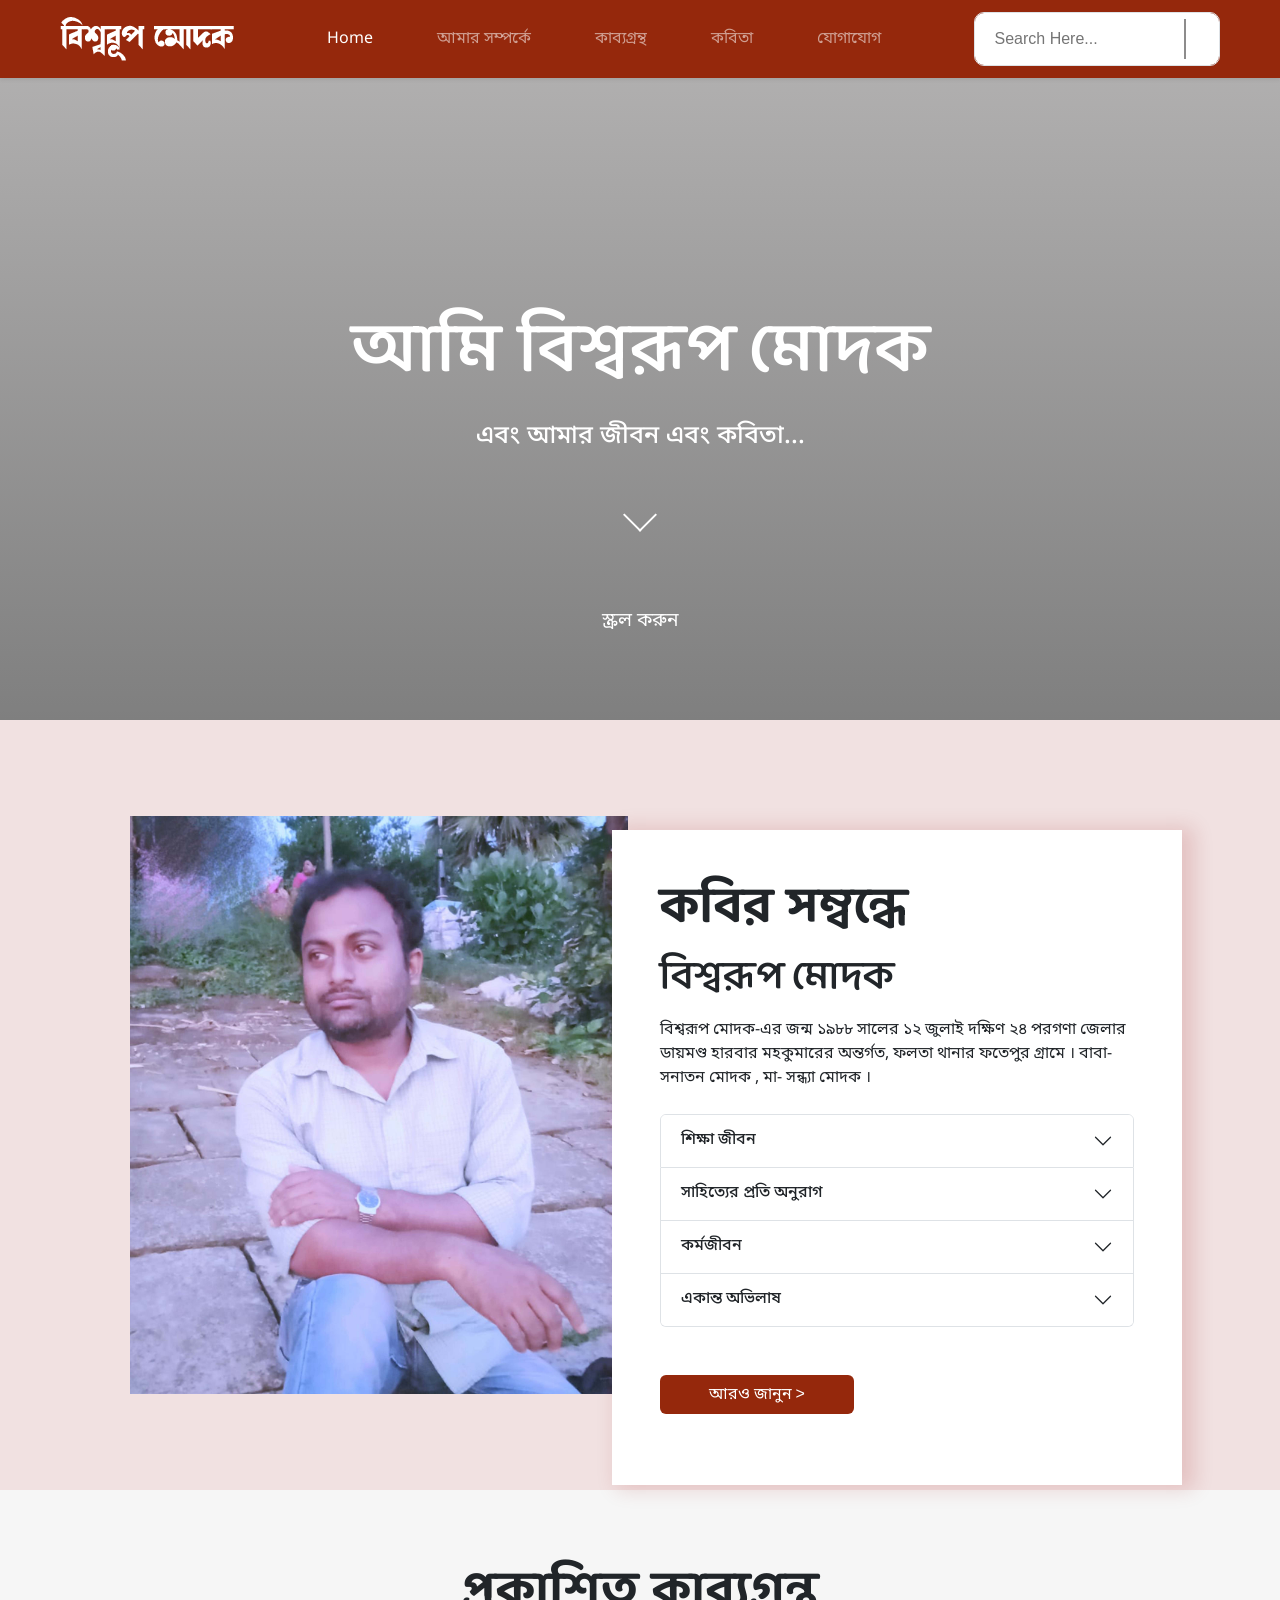
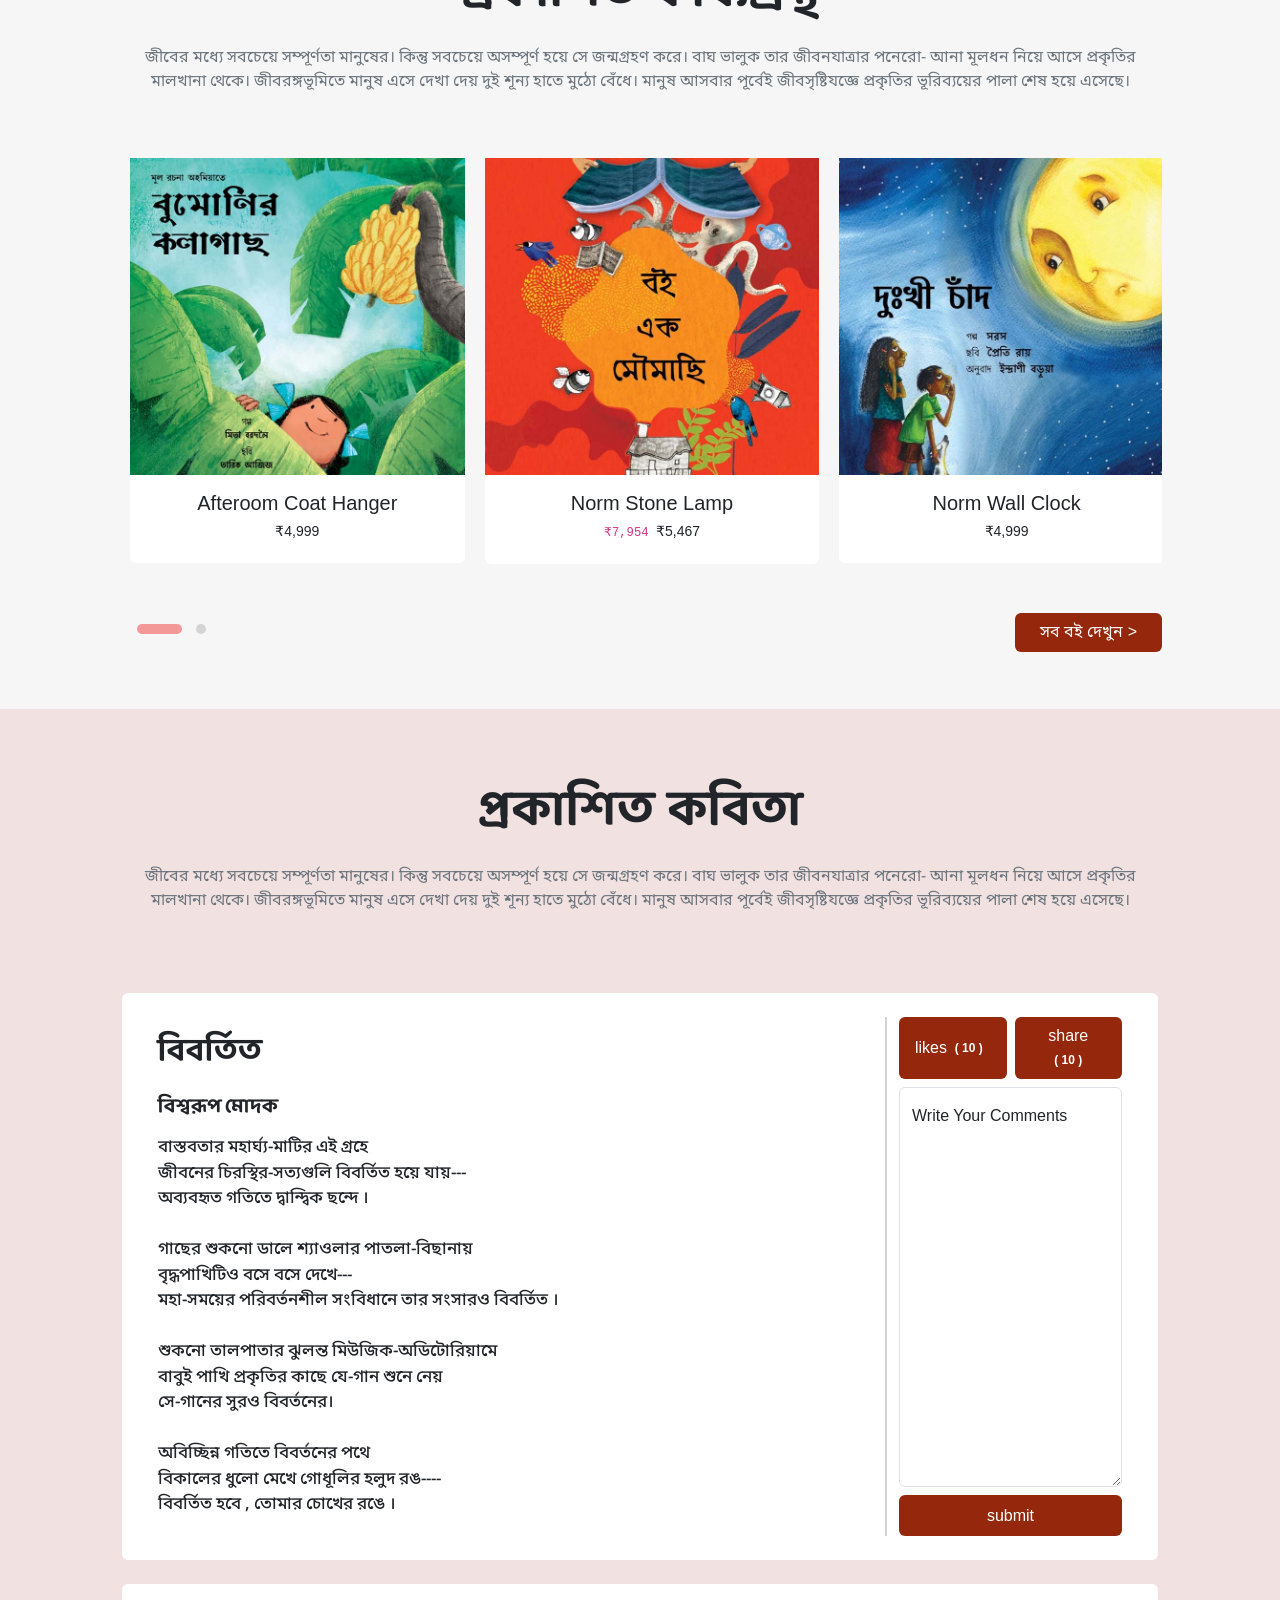
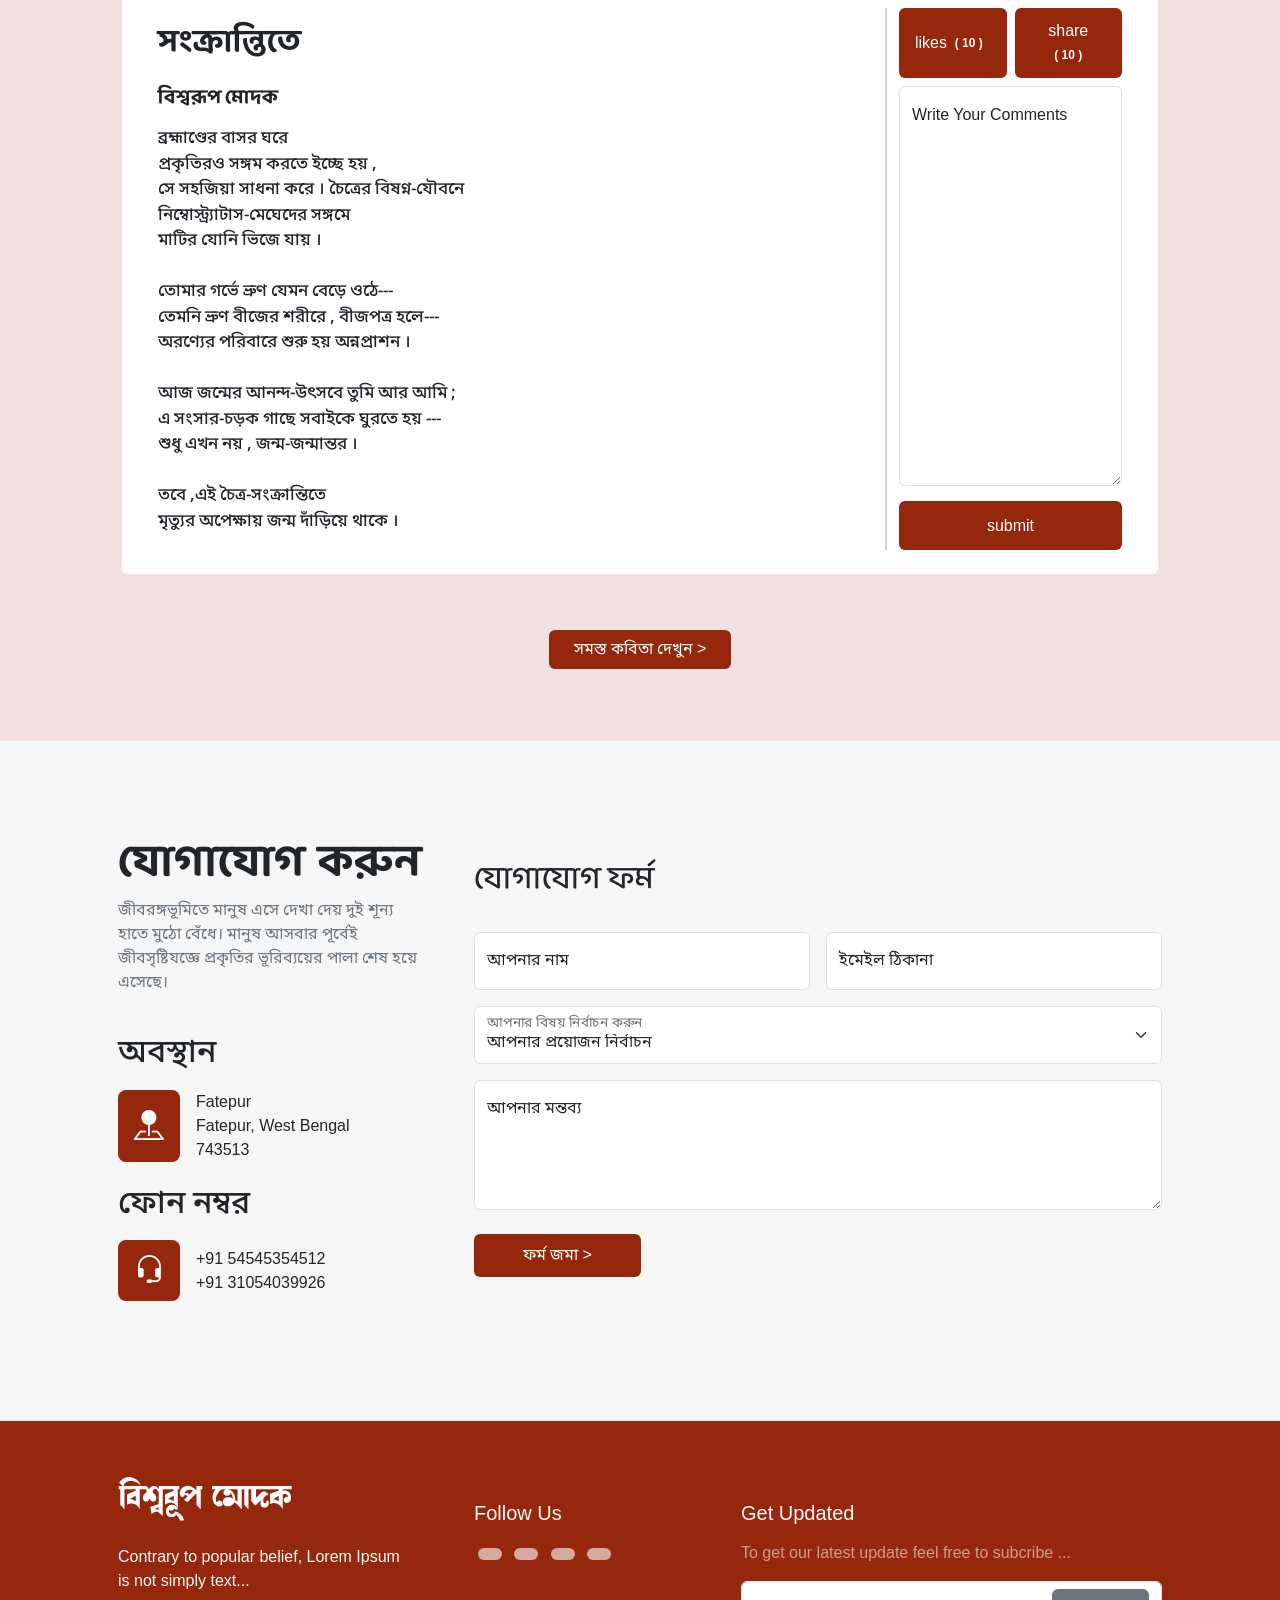
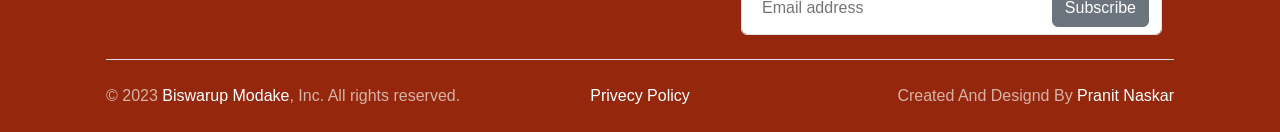
==== commit 8d92e7fe: "Update index.html" ====
--- a/index.html
+++ b/index.html
@@ -77,7 +77,7 @@
 
     <div class="offcanvas offcanvas-start bg-broun d-lg-none" tabindex="-1" id="offcanvasDarkNavbar" aria-labelledby="offcanvasDarkNavbarLabel">
       <div class="offcanvas-header">
-        <a class="navbar-brand pt-2" href="#"><img src="assects/images/biswarup logo.png" alt="logo"></a>
+        <a class="navbar-brand pt-2" href="#"><img src="biswarup logo.png" alt="logo"></a>
         <button type="button" class="btn-close btn-close-white" data-bs-dismiss="offcanvas" aria-label="Close"></button>
       </div>
       <div class="offcanvas-body">
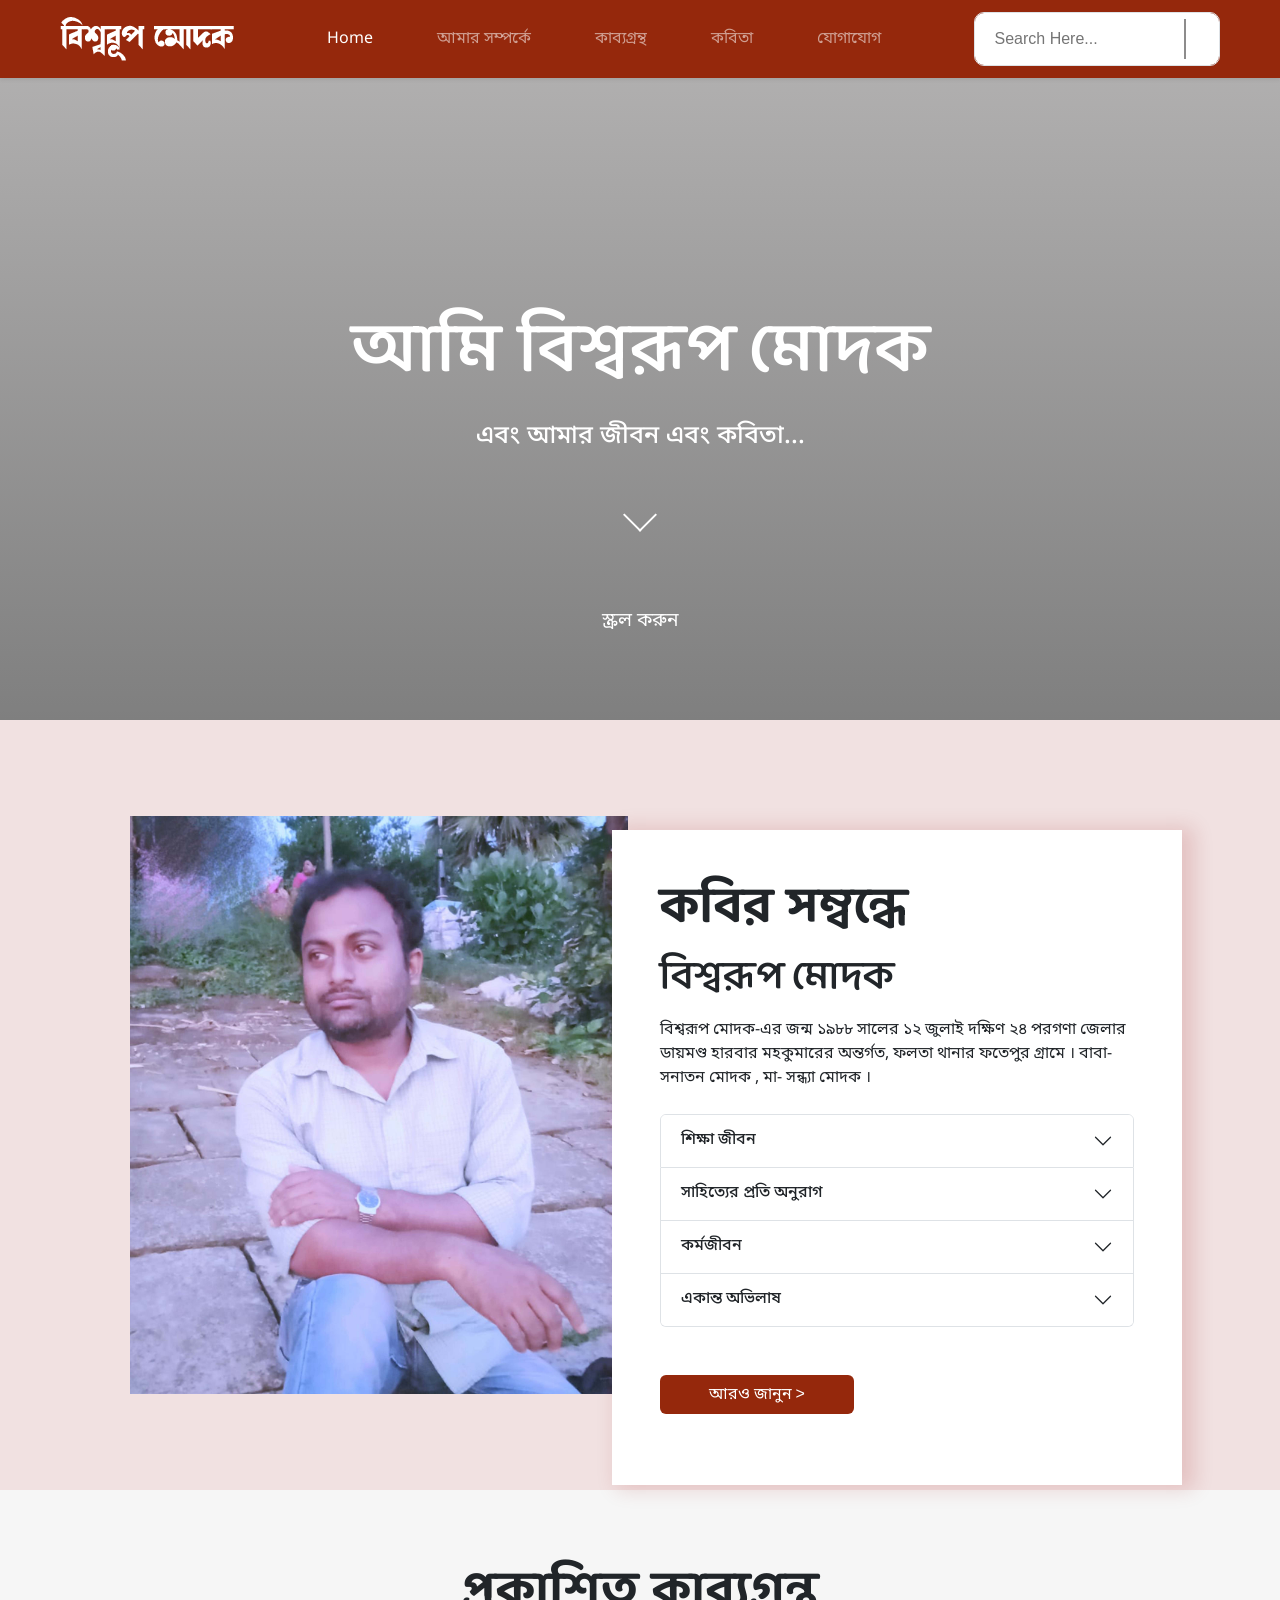
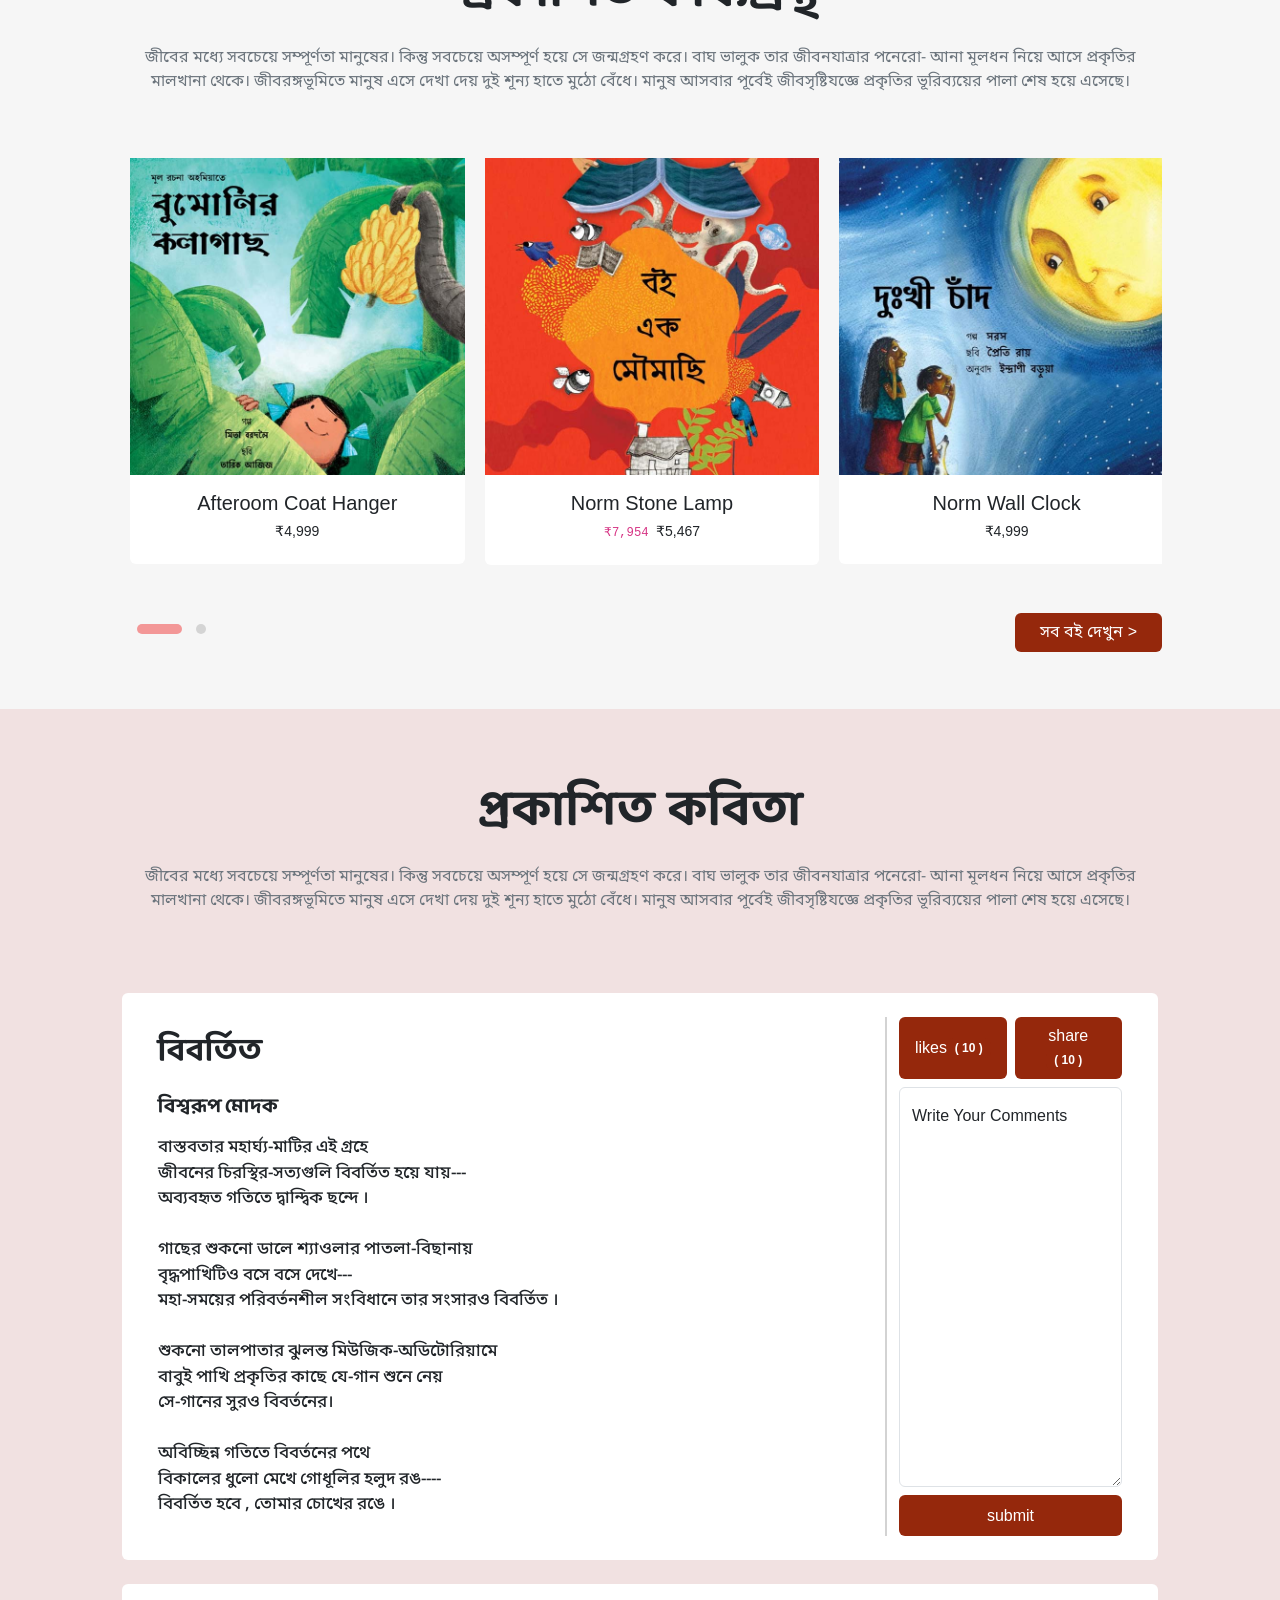
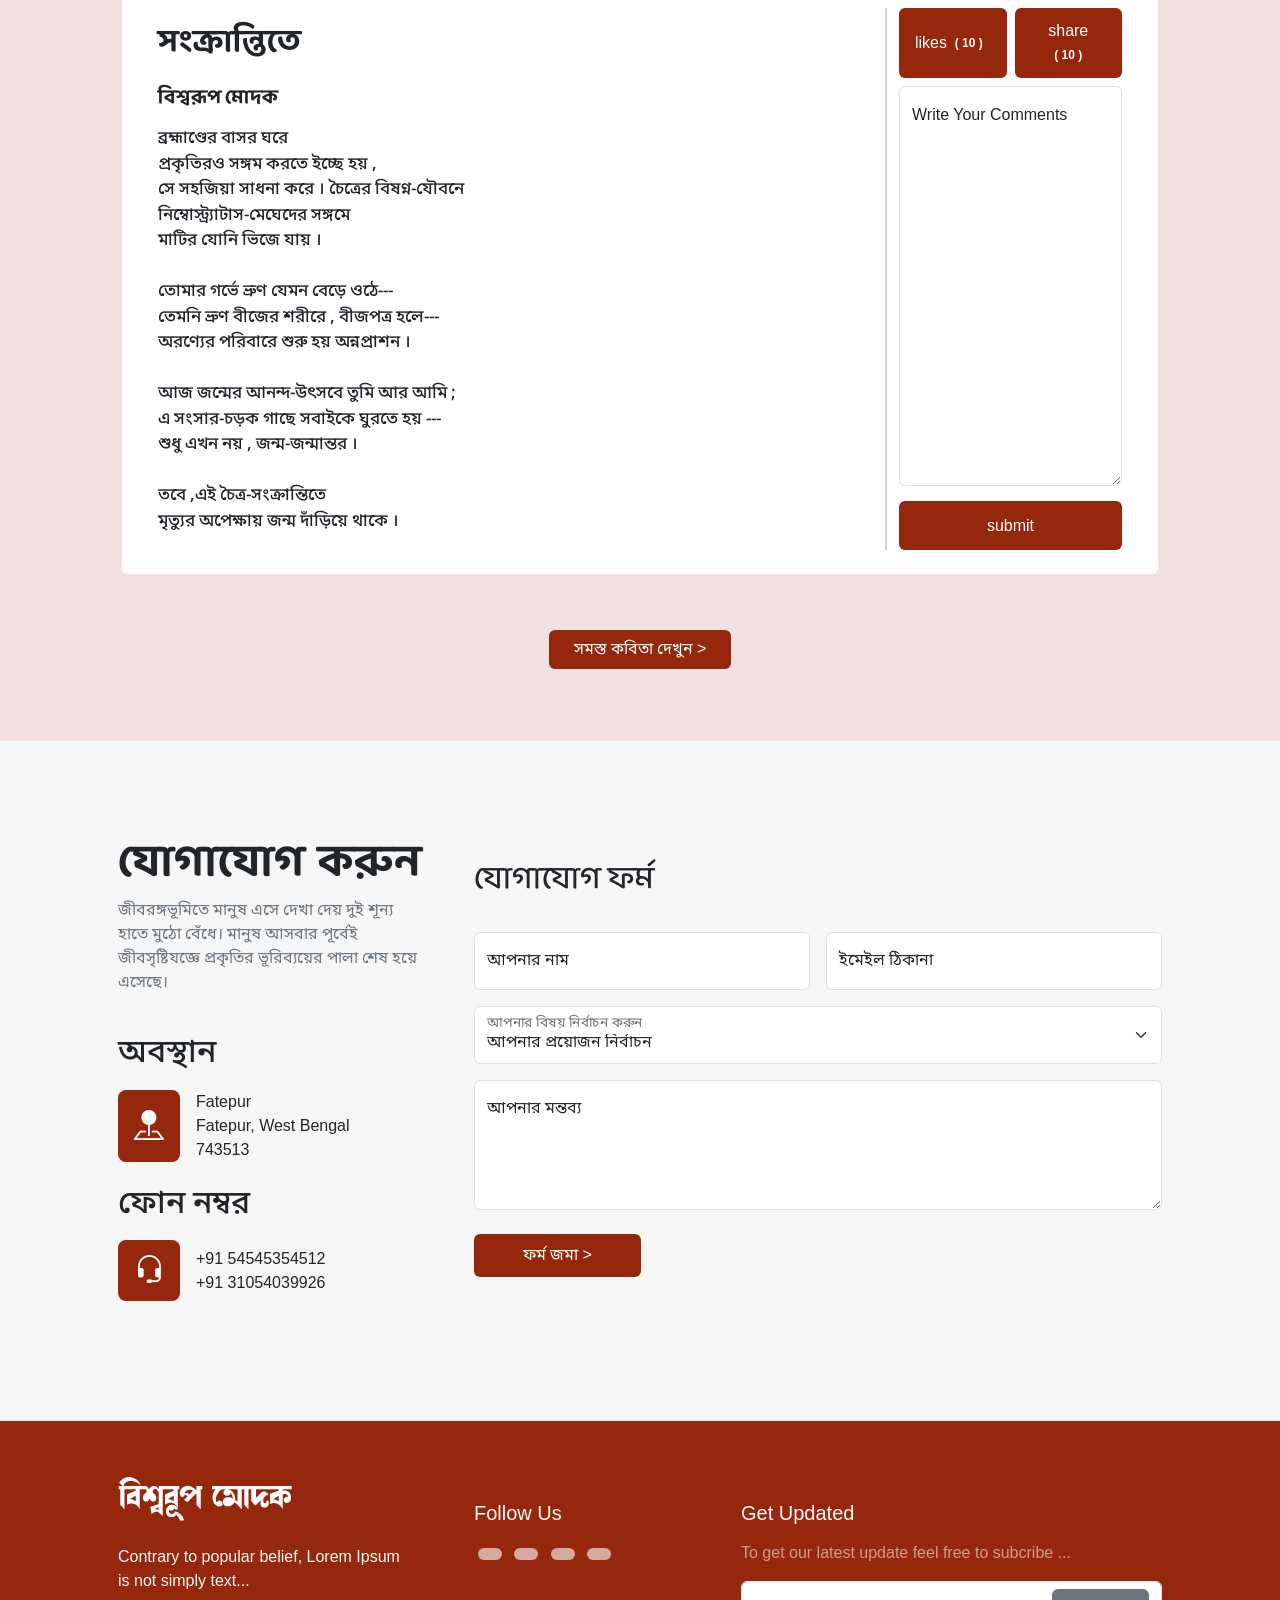
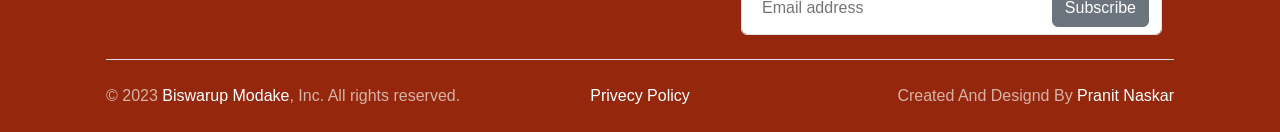
==== commit b6f0e85c: "Update index.html" ====
--- a/index.html
+++ b/index.html
@@ -506,7 +506,7 @@
 <script src="https://cdnjs.cloudflare.com/ajax/libs/OwlCarousel2/2.3.4/owl.carousel.min.js" integrity="sha512-bPs7Ae6pVvhOSiIcyUClR7/q2OAsRiovw4vAkX+zJbw3ShAeeqezq50RIIcIURq7Oa20rW2n2q+fyXBNcU9lrw==" crossorigin="anonymous" referrerpolicy="no-referrer"></script>
 <!--==== Owl Carasol JS =====--->
 
-<script src="assects/js/plugins.js"></script>
+<script src="plugins.js"></script>
 
 
 <!--internal js-->
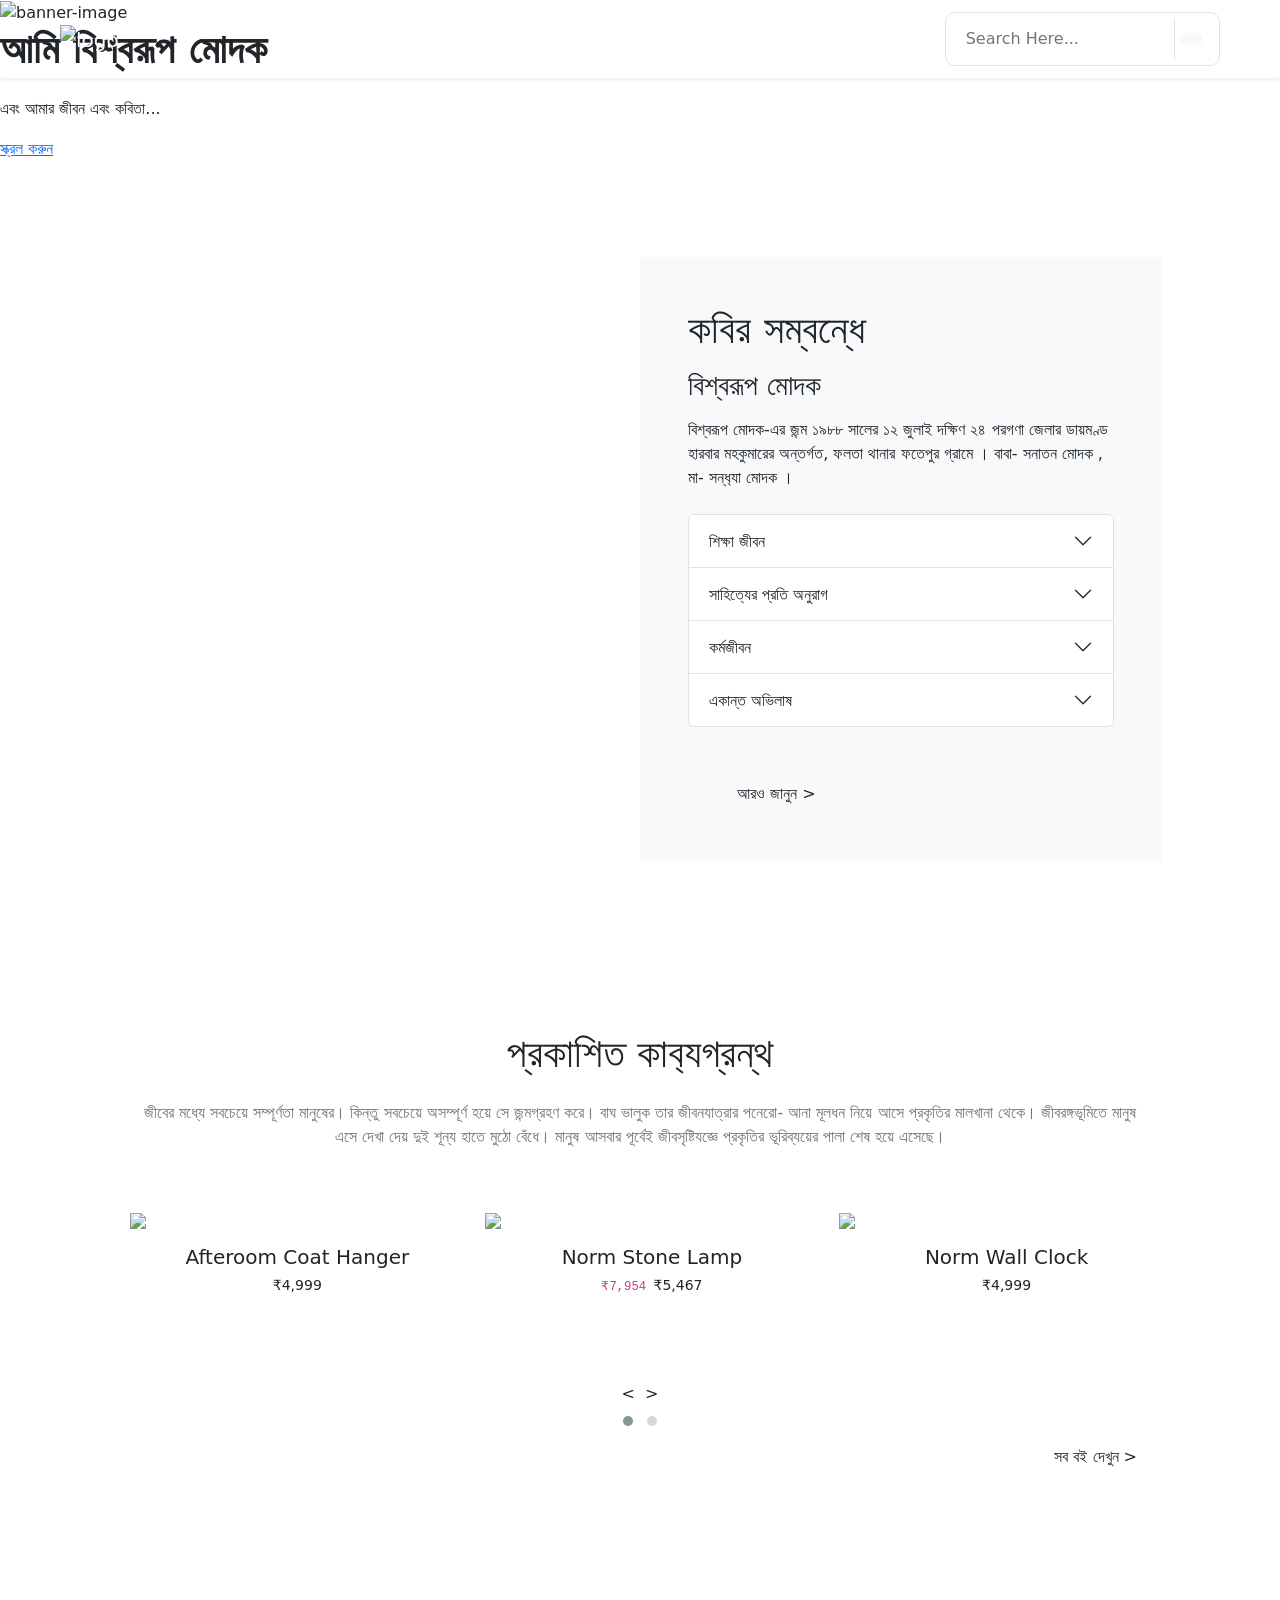
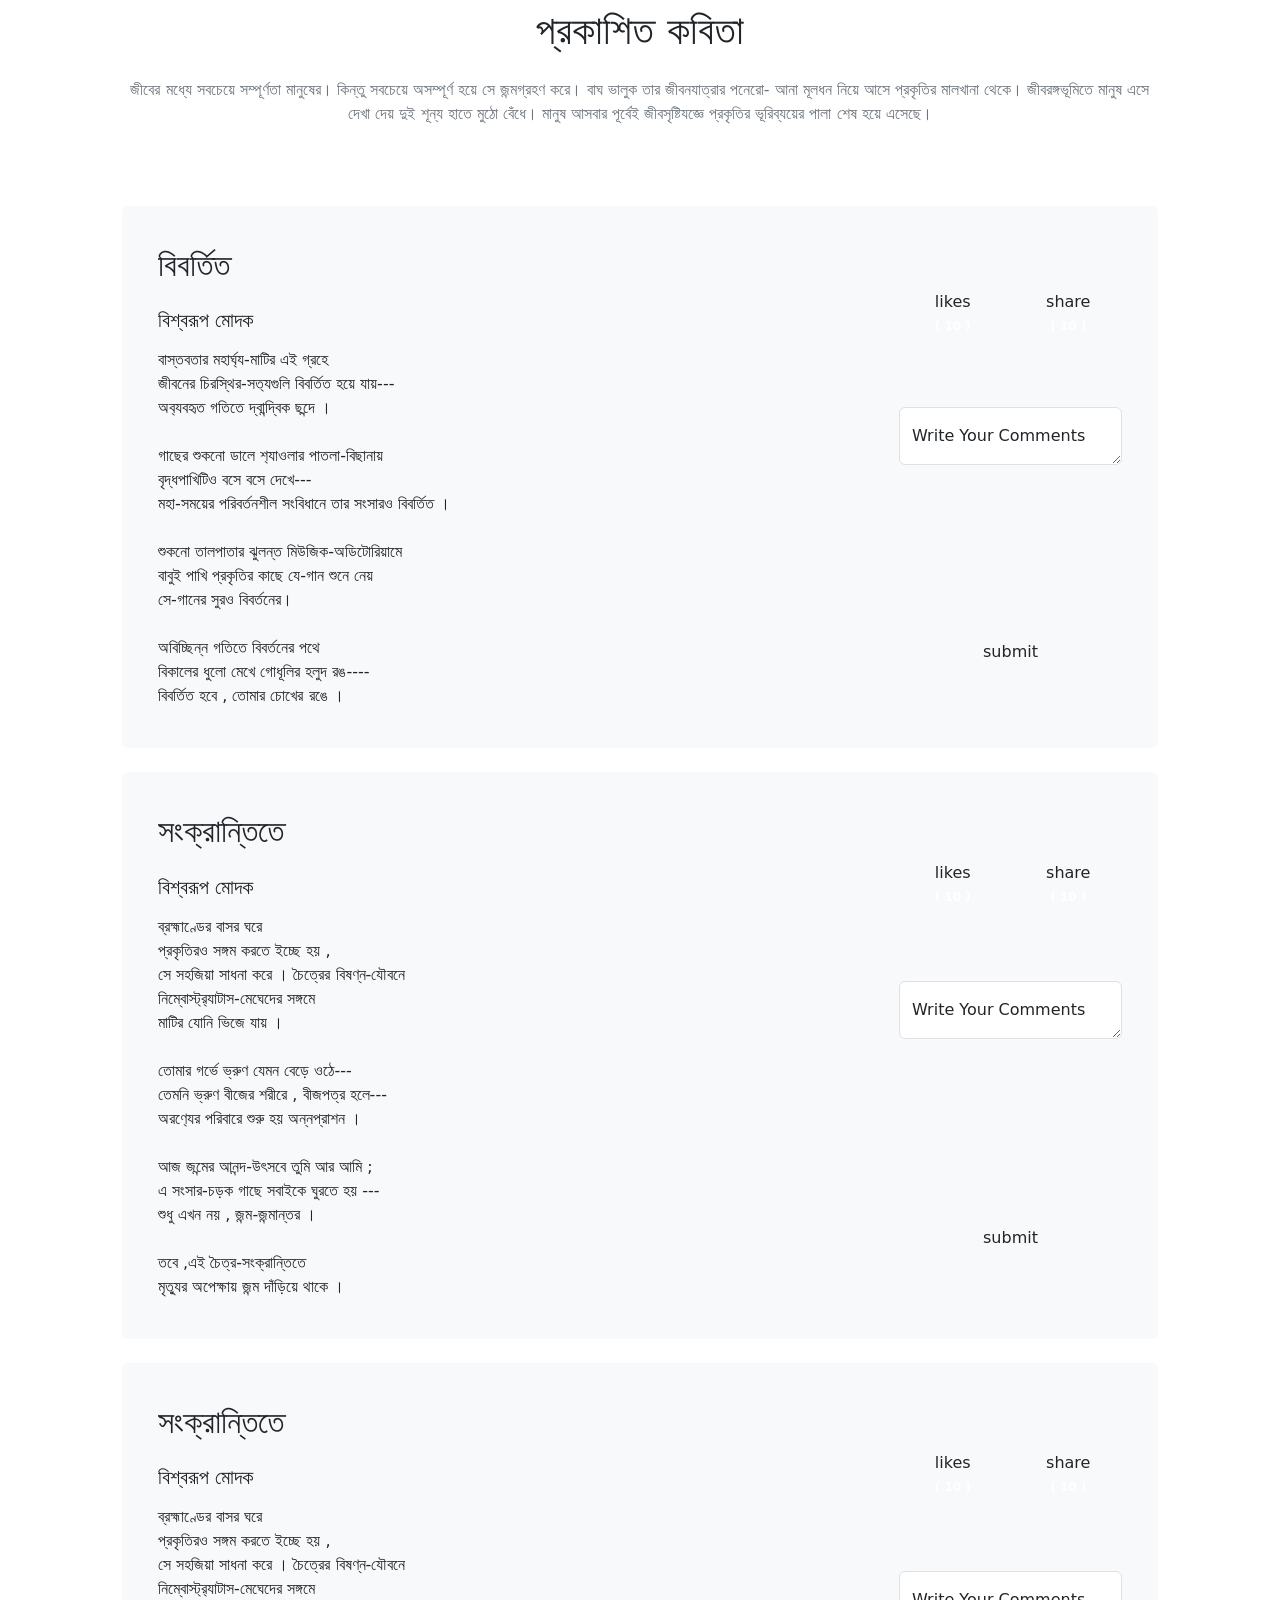
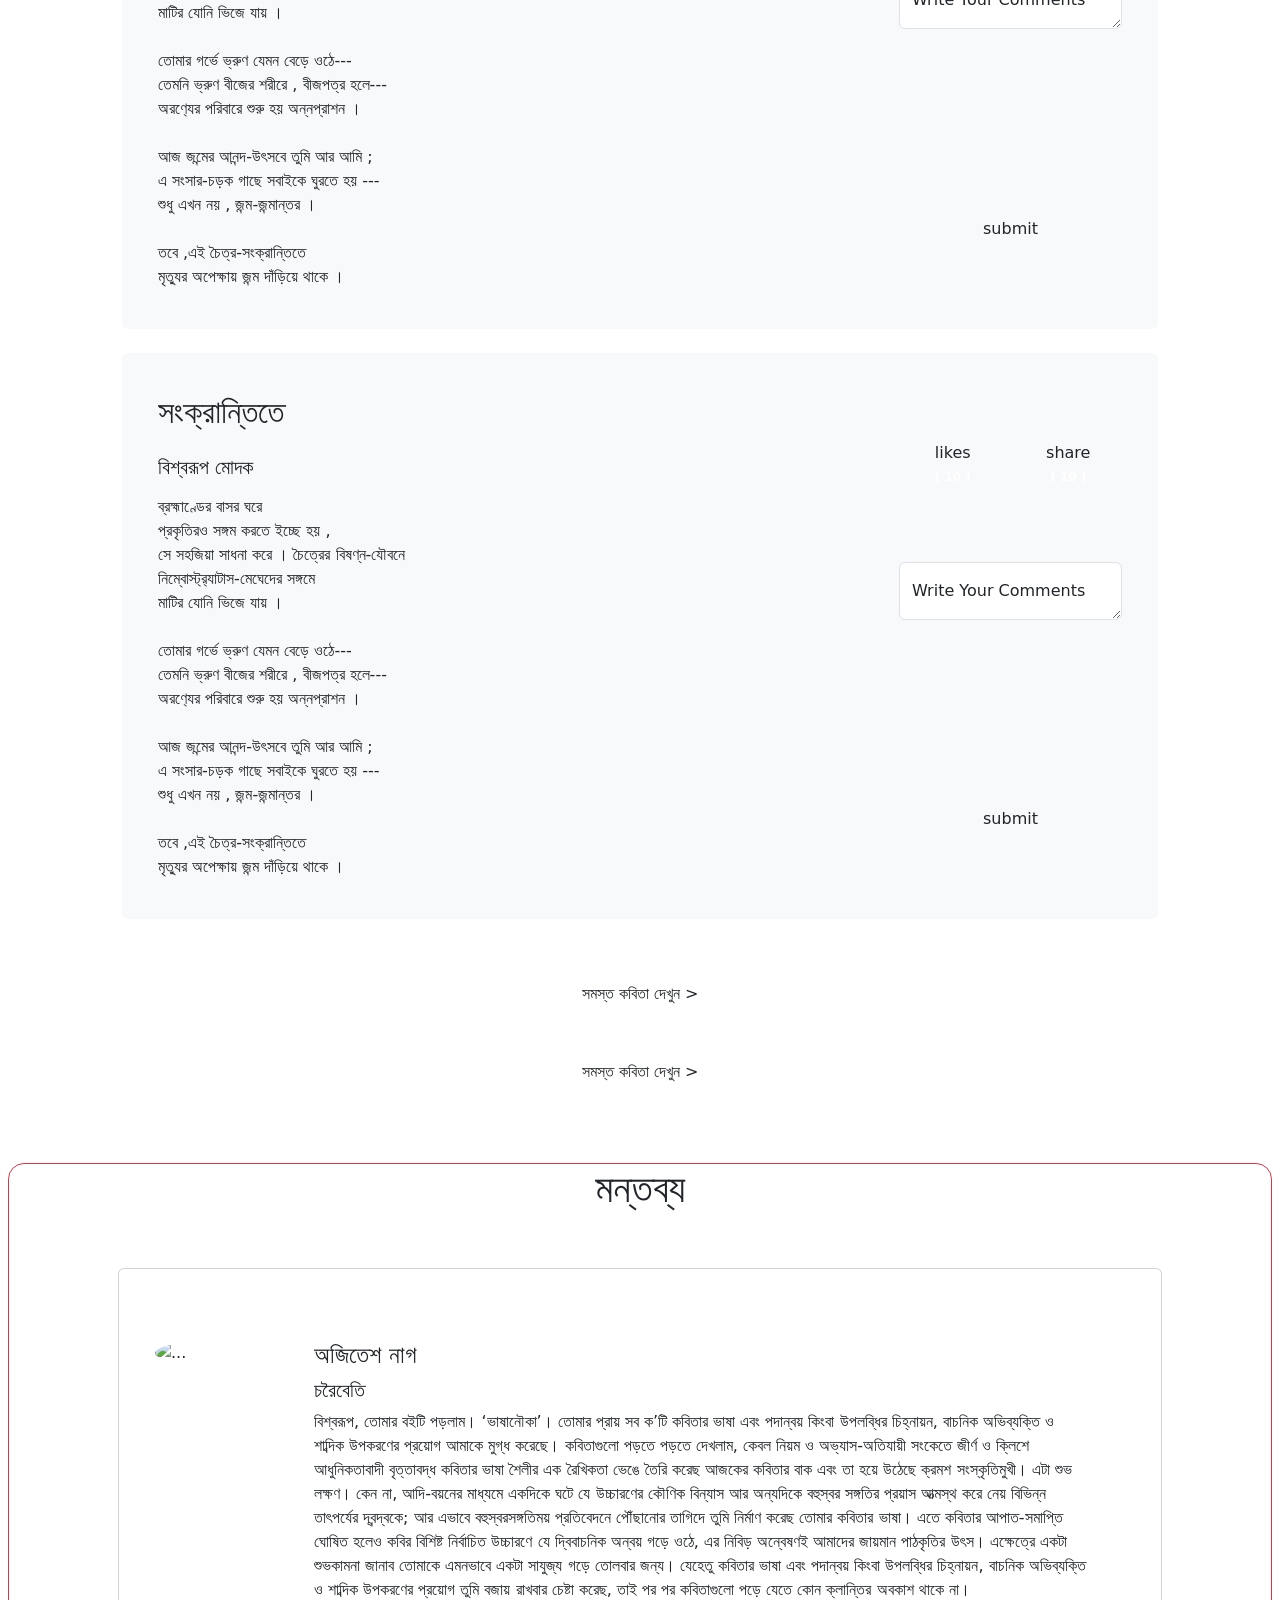
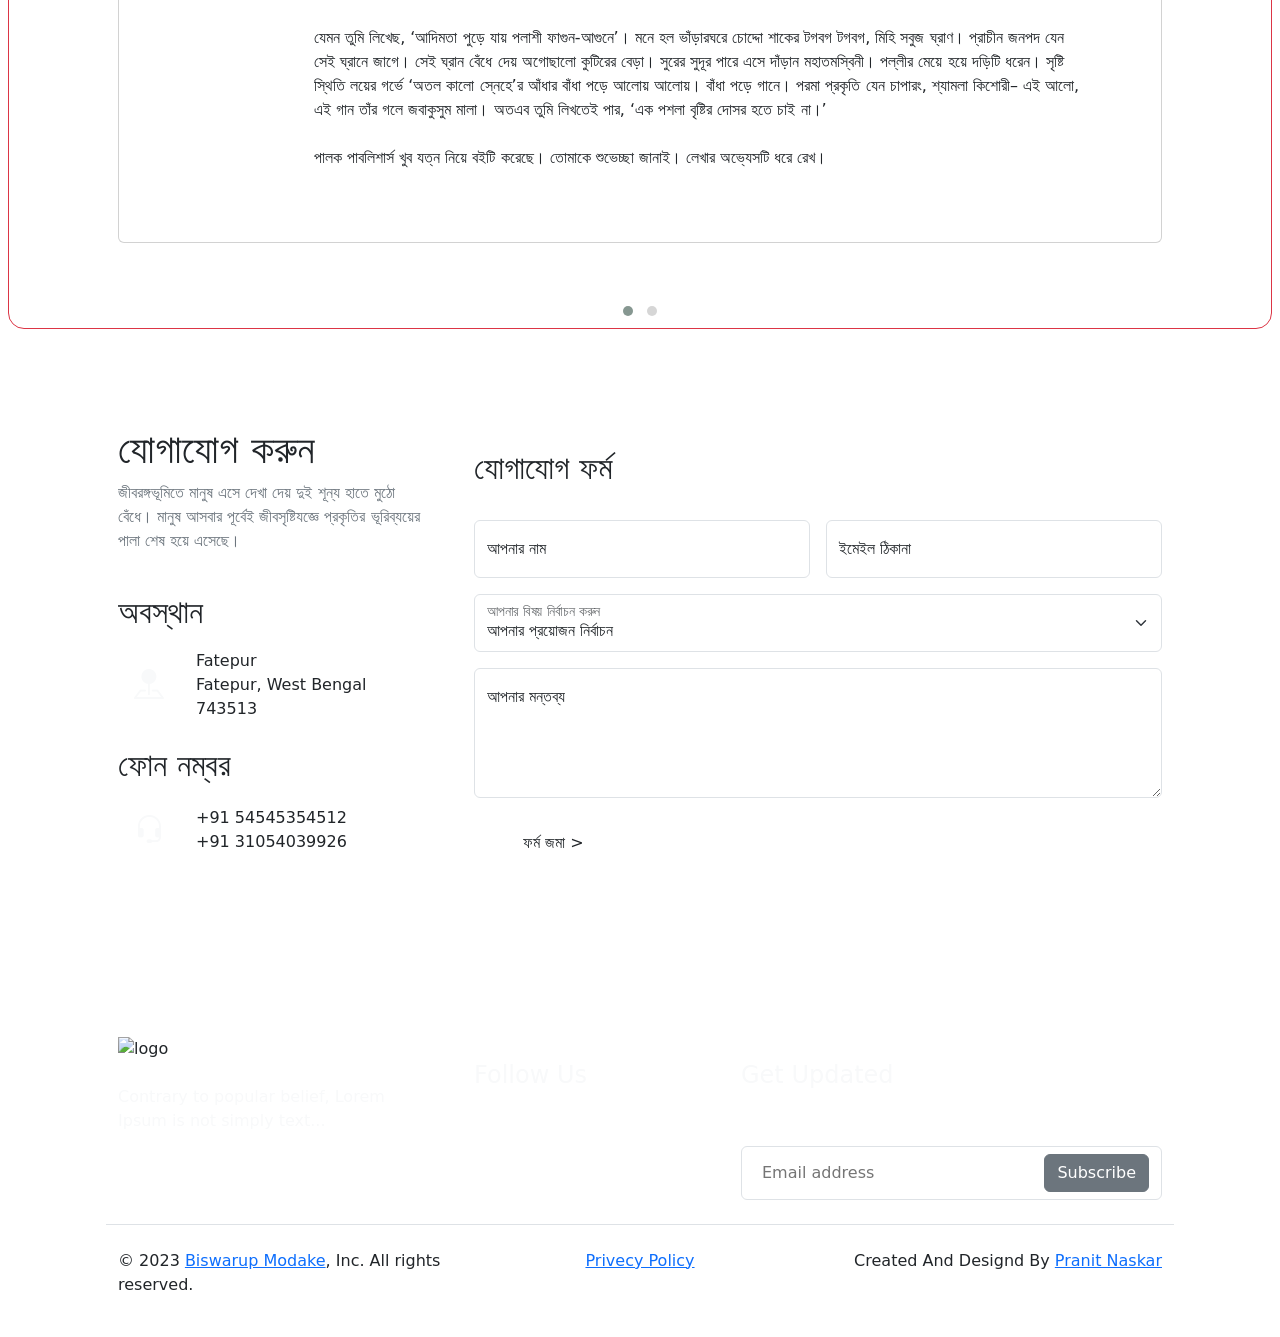
==== commit 7e867db4: "Update index.html" ====
--- a/index.html
+++ b/index.html
@@ -26,8 +26,8 @@
   <link rel="stylesheet" href="https://cdnjs.cloudflare.com/ajax/libs/OwlCarousel2/2.3.4/assets/owl.theme.default.min.css" integrity="sha512-sMXtMNL1zRzolHYKEujM2AqCLUR9F2C4/05cdbxjjLSRvMQIciEPCQZo++nk7go3BtSuK9kfa/s+a4f4i5pLkw==" crossorigin="anonymous" referrerpolicy="no-referrer" />
 
 
-  <link rel="stylesheet" href="style.css" type="text/css">
-  <link rel="stylesheet" href="media.css" type="text/css">
+  <link rel="stylesheet" href="assects/css/style.css" type="text/css">
+  <link rel="stylesheet" href="assects/css/media.css" type="text/css">
 
 </head>
 <body>
@@ -37,7 +37,7 @@
 <nav class="navbar navbar-expand-lg navbar-dark bg-broun shadow-sm fixed-top">
   <div class="container-fluid mx-lg-5 py-1 flex-lg-row flex-row-reverse">
 
-    <a class="navbar-brand mx-auto" href="#"><img src="biswarup logo.png" alt="logo"></a>
+    <a class="navbar-brand mx-auto" href="#"><img src="assects/images/biswarup logo.png" alt="logo"></a>
     
     <button style="border: none; color: aliceblue;" class="navbar-toggler px-2 d-lg-none" type="button" data-bs-toggle="offcanvas" data-bs-target="#offcanvasDarkNavbar" aria-controls="offcanvasDarkNavbar">
       <i style="font-size: 30px;" class="bi bi-text-left"></i>
@@ -77,7 +77,7 @@
 
     <div class="offcanvas offcanvas-start bg-broun d-lg-none" tabindex="-1" id="offcanvasDarkNavbar" aria-labelledby="offcanvasDarkNavbarLabel">
       <div class="offcanvas-header">
-        <a class="navbar-brand pt-2" href="#"><img src="biswarup logo.png" alt="logo"></a>
+        <a class="navbar-brand pt-2" href="#"><img src="assects/images/biswarup logo.png" alt="logo"></a>
         <button type="button" class="btn-close btn-close-white" data-bs-dismiss="offcanvas" aria-label="Close"></button>
       </div>
       <div class="offcanvas-body">
@@ -115,7 +115,7 @@
 <!--Banner part start-->
 
 <section id="banner" class="container-fluid mx-auto p-0 hero-image overflow-hidden" >
-  <img src="alvaro-serrano-hjwKMkehBco-unsplash.png" alt="banner-image" class="img-fluid w-100" style="height: 80vh; object-fit: cover;">
+  <img src="assects/images/alvaro-serrano-hjwKMkehBco-unsplash.png" alt="banner-image" class="img-fluid w-100" style="height: 80vh; object-fit: cover;">
   <div class="hero-text col-12">
     <h1 class="pb-3 beng-h" style="font-weight: 600;">আমি বিশ্বরূপ মোদক</h1>
     <p class=" beng-t midiam">এবং আমার জীবন এবং কবিতা...</p>
@@ -131,7 +131,7 @@
 <section id="about" class="container-fluid bg-custom">
   <div class="container">
   <div class="row p-0 p-lg-5">
-    <div class="col-12 col-lg-6 my-5 "><img src="img 1.jpg" alt="" class="w-100"></div>
+    <div class="col-12 col-lg-6 my-5 "><img src="assects/images/img 1.jpg" alt="" class="w-100"></div>
     <div class="col-12 col-lg-6 my-5 p-4 p-lg-5 bg-light text-area ">
       <h1 class="mb-3 beng-h">কবির সম্বন্ধে</h1>
       <h3 class="mb-3 beng-h">বিশ্বরূপ মোদক</h3>
@@ -149,7 +149,7 @@
             </h2>
             <div id="collapseOne" class="accordion-collapse collapse" aria-labelledby="headingOne" data-bs-parent="#accordionExample">
               <div class="accordion-body beng-t">
-                রবীন্দ্রভারতী বিশ্ববিদ‍্যালয় থেকে বাংলা সাহিত্যে স্নাতকোত্তর । কলকাতা বিশ্ববিদ‍্যালয় থেকে বাংলা ভাষা ও সাহিত্যে সাম্মানিক নিয়ে পড়াশোনা এছাড়া, বি . এড . পাশ করেছেন । মাধ‍্যমিক ও উচ্চ-মাধ‍্যমিক পড়া-শোনা শেষ করেছেন -- ' ফতেপুর শ্রীনাথ ইনস্টিটিউশন ' বিদ‍্যালয় থেকে। 
+                রবীন্দ্রভারতী বিশ্ববিদ‍্যালয় থেকে বাংলা সাহিত্যে স্নাতকোত্তর । কলকাতা বিশ্ববিদ‍্যালয় থেকে বাংলা ভাষা ও সাহিত্যে সাম্মানিক নিয়ে পড়াশোনা এছাড়া, বি . এড . পাশ করেছেন এবং প্রাথমিক শিক্ষা শেষ করেন  -- ' ফতেপুর মহামায়া তলা অবৈতনিক প্রাথমিক বিদ‍্যালয় ' থেকে । মাধ‍্যমিক ও উচ্চ-মাধ‍্যমিক পড়া-শোনা শেষ করেছেন -- ' ফতেপুর শ্রীনাথ ইনস্টিটিউশন ' বিদ‍্যালয় থেকে। 
               </div>
             </div>
           </div>
@@ -212,28 +212,28 @@
 
     <!--oul carasol-->
 
-  <div class="row mx-auto owl-carousel owl-theme col-12 p-lg-0 px-4">
+  <div class="row mx-auto owl-carousel book_carasoul owl-theme col-12 p-lg-0 px-4">
 
     <div class="item card my-5 border-0 ">
-      <img src="three.jpg" class="mx-auto img-fluid d-block">
+      <img src="assects/images/three.jpg" class="mx-auto img-fluid d-block">
       <h5 class="text-center mt-3">Afteroom Coat Hanger</h5>
       <h5 class="small text-center mb-4">₹4,999</h5>
     </div>
 
     <div class="item card my-5 border-0">
-      <img src="two.jpg" class="mx-auto img-fluid d-block">
+      <img src="assects/images/two.jpg" class="mx-auto img-fluid d-block">
       <h5 class="text-center mt-3 dl">Norm Stone Lamp</h5>
       <h5 class="small text-center mb-4"><code>₹7,954 </code>  ₹5,467</h5>
     </div>
 
     <div class="item card my-5 border-0">
-      <img src="one.jpg" class="mx-auto img-fluid imh-fluid d-block">
+      <img src="assects/images/one.jpg" class="mx-auto img-fluid imh-fluid d-block">
       <h5 class="text-center mt-3">Norm Wall Clock</h5>
       <h5 class="small text-center mb-4">₹4,999</h5>
     </div>
 
     <div class="item card my-5 border-0">
-      <img src="two.jpg" class="mx-auto img-fluid d-block">
+      <img src="assects/images/two.jpg" class="mx-auto img-fluid d-block">
       <h5 class="text-center mt-3 dl">Norm Stone Lamp</h5>
       <h5 class="small text-center mb-4"><code>₹7,954 </code>  ₹5,467</h5>
     </div>
@@ -261,7 +261,7 @@
     </p>
     <div class="p-0 p-lg-3 p-lg-0">
       <!--text include-->
-      <div class="row bg-light p-3 p-lg-4 my-4 rounded">
+      <div class="element row bg-light p-3 p-lg-4 my-4 rounded">
         <div class="col-lg-9 col-sm-12 text-p">
           <h2 class="py-3 hed-name bold beng-h">বিবর্তিত</h2>
           <h5 class="pb-2 beng-h bold">বিশ্বরূপ  মোদক </h5>
@@ -301,9 +301,9 @@
           <button class="col btn btn-broun">submit <i class="fa-solid fa-caret-right"></i></button>
         </form>
       </div>
+
       <!--text include-->
-
-      <div class="row bg-light p-3 p-lg-4 my-4 rounded">
+      <div class="element row bg-light p-3 p-lg-4 my-4 rounded">
         <div class="col-lg-9 col-sm-12 text-p">
           <h2 class="py-3 hed-name bold beng-h">সংক্রান্তিতে</h2>
           <h5 class="pb-2 beng-h bold">বিশ্বরূপ মোদক</h5>
@@ -340,13 +340,153 @@
           <button class="col btn btn-broun">submit <i class="fa-solid fa-caret-right"></i></button>
         </form>
       </div>
+
+      <!--text include-->
+      <div class="element hidden row bg-light p-3 p-lg-4 my-4 rounded">
+        <div class="col-lg-9 col-sm-12 text-p">
+          <h2 class="py-3 hed-name bold beng-h">সংক্রান্তিতে</h2>
+          <h5 class="pb-2 beng-h bold">বিশ্বরূপ মোদক</h5>
+          <p class="text-e beng-t">
+            ব্রহ্মাণ্ডের বাসর ঘরে<br>
+            প্রকৃতিরও সঙ্গম করতে ইচ্ছে হয় ,<br>
+            সে সহজিয়া সাধনা করে । চৈত্রের বিষণ্ন-যৌবনে <br>
+            নিম্বোস্ট্র‍্যাটাস-মেঘেদের সঙ্গমে <br>
+            মাটির যোনি ভিজে যায় ।<br><br>
+              
+              
+            তোমার গর্ভে ভ্রুণ যেমন বেড়ে ওঠে---<br>
+            তেমনি ভ্রুণ বীজের শরীরে , বীজপত্র হলে---<br>
+            অরণ‍্যের পরিবারে শুরু হয় অন্নপ্রাশন  ।<br><br>
+
+            আজ জন্মের আনন্দ-উৎসবে তুমি আর আমি  ;<br>
+            এ সংসার-চড়ক গাছে সবাইকে ঘুরতে হয় ---<br>
+            শুধু এখন নয় , জন্ম-জন্মান্তর ।<br><br>
+
+
+              তবে ,এই চৈত্র-সংক্রান্তিতে <br>
+              মৃত্যুর অপেক্ষায় জন্ম দাঁড়িয়ে থাকে  ।
+          </p>
+        </div>
+        <form class="col-lg-3 col-sm-12 d-grid gap-2 mx-auto pt-sm-3 pt-lg-0 pb-lg-0 pb-3">
+          <div class="row col-12 mx-auto gap-2 px-0">
+            <button class="col btn btn-broun">likes<span class="badge bg-broun">( 10 )</span></button>
+            <button class="col btn btn-broun">share<span class="badge bg-broun">( 10 )</span></button>
+          </div>
+          <div class="col form-floating">
+            <textarea class="form-control" placeholder="Leave a comment here" id="floatingTextarea2"></textarea>
+            <label for="floatingTextarea2">Write Your Comments</label>
+          </div>
+          <button class="col btn btn-broun">submit <i class="fa-solid fa-caret-right"></i></button>
+        </form>
+      </div>
+
+      <!--text include-->
+      <div class="element hidden row bg-light p-3 p-lg-4 my-4 rounded">
+        <div class="col-lg-9 col-sm-12 text-p">
+          <h2 class="py-3 hed-name bold beng-h">সংক্রান্তিতে</h2>
+          <h5 class="pb-2 beng-h bold">বিশ্বরূপ মোদক</h5>
+          <p class="text-e beng-t">
+            ব্রহ্মাণ্ডের বাসর ঘরে<br>
+            প্রকৃতিরও সঙ্গম করতে ইচ্ছে হয় ,<br>
+            সে সহজিয়া সাধনা করে । চৈত্রের বিষণ্ন-যৌবনে <br>
+            নিম্বোস্ট্র‍্যাটাস-মেঘেদের সঙ্গমে <br>
+            মাটির যোনি ভিজে যায় ।<br><br>
+              
+              
+            তোমার গর্ভে ভ্রুণ যেমন বেড়ে ওঠে---<br>
+            তেমনি ভ্রুণ বীজের শরীরে , বীজপত্র হলে---<br>
+            অরণ‍্যের পরিবারে শুরু হয় অন্নপ্রাশন  ।<br><br>
+
+            আজ জন্মের আনন্দ-উৎসবে তুমি আর আমি  ;<br>
+            এ সংসার-চড়ক গাছে সবাইকে ঘুরতে হয় ---<br>
+            শুধু এখন নয় , জন্ম-জন্মান্তর ।<br><br>
+
+
+              তবে ,এই চৈত্র-সংক্রান্তিতে <br>
+              মৃত্যুর অপেক্ষায় জন্ম দাঁড়িয়ে থাকে  ।
+          </p>
+        </div>
+        <form class="col-lg-3 col-sm-12 d-grid gap-2 mx-auto pt-sm-3 pt-lg-0 pb-lg-0 pb-3">
+          <div class="row col-12 mx-auto gap-2 px-0">
+            <button class="col btn btn-broun">likes<span class="badge bg-broun">( 10 )</span></button>
+            <button class="col btn btn-broun">share<span class="badge bg-broun">( 10 )</span></button>
+          </div>
+          <div class="col form-floating">
+            <textarea class="form-control" placeholder="Leave a comment here" id="floatingTextarea2"></textarea>
+            <label for="floatingTextarea2">Write Your Comments</label>
+          </div>
+          <button class="col btn btn-broun">submit <i class="fa-solid fa-caret-right"></i></button>
+        </form>
+      </div>
+
     </div>
     
-    <div class="d-flex justify-content-center align-content-center mb-4"><a href="#" class="btn btn-broun mt-3 px-4"><span class="beng-t">সমস্ত কবিতা দেখুন</span> ></a></div>
+    <div class="d-flex justify-content-center align-content-center mb-4">
+      <a id="showMoreBtn"  class="btn btn-broun mt-3 px-4"><span class="beng-t">সমস্ত কবিতা দেখুন</span> ></a>
+    </div>
+
+    <div class="hidden d-flex justify-content-center align-content-center mb-4">
+      <a id="showLessBtn" class=" hidden btn btn-broun mt-3 px-4"><span class="beng-t">সমস্ত কবিতা দেখুন</span> ></a>
+    </div>
+
   </div>  
 </section>
 
 <!--poem's part end-->
+
+<!--Testimonial satrt-->
+
+<section id="testimonial" lass="container-fluid py-lg-5 py-1">
+  <div class="demo border border-danger border-1 rounded-4 mx-2">
+    <div class="container px-2 px-lg-5 ">
+      <h1 class="text-center beng-h bold">মন্তব্য</h1>
+        <div class="">
+            <div class="col-12 p-lg-0 col-md-12 px-0">
+                <div id="testimonial_slider" class="owl-carousel owl-theme text-start" >
+                    <div class="item card bg-white my-5 p-2">
+                      <div class="row g-0">
+                        <div class=" pic col-md-4 col-sm-12 col-lg-2 px-4 mt-3">
+                          <img src="https://ongshumali.com/wp-content/uploads/2019/05/AJITESH-NAG-PP-150x150.jpg" 
+                          class="img-fluid rounded-circle w-100 my-5 ms-1 d-block" alt="...">
+                        </div>
+                        <div class="col-sm-12 col-md-8 col-lg-10 py-5 pe-5">
+                          <div class="card-body">
+                            <h4 class="title beng-h">অজিতেশ নাগ</h4>
+                            <h5 class="post beng-t mb-2">চরৈবেতি</h5>
+                            <p class="description card-text beng-t">বিশ্বরূপ, তোমার বইটি পড়লাম। ‘ভাষানৌকা’। তোমার প্রায় সব ক’টি কবিতার ভাষা এবং পদান্বয় কিংবা উপলব্ধির চিহ্নায়ন, বাচনিক অভিব্যক্তি ও শাব্দিক উপকরণের প্রয়োগ আমাকে মুগ্ধ করেছে। কবিতাগুলো পড়তে পড়তে দেখলাম, কেবল নিয়ম ও অভ্যাস-অতিযায়ী সংকেতে জীর্ণ ও ক্লিশে আধুনিকতাবাদী বৃত্তাবদ্ধ কবিতার ভাষা শৈলীর এক রৈখিকতা ভেঙে তৈরি করেছ আজকের কবিতার বাক এবং তা হয়ে উঠেছে ক্রমশ সংস্কৃতিমুখী। এটা শুভ লক্ষণ। কেন না, আদি-বয়নের মাধ্যমে একদিকে ঘটে যে উচ্চারণের কৌণিক বিন্যাস আর অন্যদিকে বহুস্বর সঙ্গতির প্রয়াস আত্মস্থ করে নেয় বিভিন্ন তাৎপর্যের দ্বন্দ্বকে; আর এভাবে বহুস্বরসঙ্গতিময় প্রতিবেদনে পৌঁছানোর তাগিদে তুমি নির্মাণ করেছ তোমার কবিতার ভাষা। এতে কবিতার আপাত-সমাপ্তি ঘোষিত হলেও কবির বিশিষ্ট নির্বাচিত উচ্চারণে যে দ্বিবাচনিক অন্বয় গড়ে ওঠে, এর নিবিড় অন্বেষণই আমাদের জায়মান পাঠকৃতির উৎস। এক্ষেত্রে একটা শুভকামনা জানাব তোমাকে এমনভাবে একটা সাযুজ্য গড়ে তোলবার জন্য। যেহেতু কবিতার ভাষা এবং পদান্বয় কিংবা উপলব্ধির চিহ্নায়ন, বাচনিক অভিব্যক্তি ও শাব্দিক উপকরণের প্রয়োগ তুমি বজায় রাখবার চেষ্টা করেছ, তাই পর পর কবিতাগুলো পড়ে যেতে কোন ক্লান্তির অবকাশ থাকে না।<br><br> 
+                              যেমন তুমি লিখেছ, ‘আদিমতা পুড়ে যায় পলাশী ফাগুন-আগুনে’। মনে হল ভাঁড়ারঘরে চোদ্দো শাকের টগবগ টগবগ, মিহি সবুজ ঘ্রাণ। প্রাচীন জনপদ যেন সেই ঘ্রানে জাগে। সেই ঘ্রান বেঁধে দেয় অগোছালো কুটিরের বেড়া। সুরের সুদূর পারে এসে দাঁড়ান মহাতমস্বিনী। পল্লীর মেয়ে হয়ে দড়িটি ধরেন। সৃষ্টি স্থিতি লয়ের গর্ভে ‘অতল কালো স্নেহে’র আঁধার বাঁধা পড়ে আলোয় আলোয়। বাঁধা পড়ে গানে। পরমা প্রকৃতি যেন চাপারং, শ্যামলা কিশোরী– এই আলো, এই গান তাঁর গলে জবাকুসুম মালা। অতএব তুমি লিখতেই পার, ‘এক পশলা বৃষ্টির দোসর হতে চাই না।’<br><br>   
+                              পালক পাবলিশার্স খুব যত্ন নিয়ে বইটি করেছে। তোমাকে শুভেচ্ছা জানাই। লেখার অভ্যেসটি ধরে রেখ। </p>
+                          </div>
+                        </div>
+                      </div>
+                    </div>
+                    <div class="item card bg-white my-5 p-2">
+                      <div class="row g-0">
+                        <div class=" pic col-md-4 col-sm-12 col-lg-2 px-4 mt-3">
+                          <img src="https://i1.sndcdn.com/artworks-000309148281-ker1r0-t500x500.jpg" 
+                          class="img-fluid rounded-circle w-100 my-5 ms-1 d-block" alt="...">
+                        </div>
+                        <div class="col-sm-12 col-md-8 col-lg-10 py-5 pe-5">
+                          <div class="card-body">
+                            <h4 class="title beng-h">ভবানীপ্রসাদ মজুমদার</h4>
+                            <h5 class="post beng-t mb-2"></h5>
+                            <p class="description card-text beng-t">নতুন প্রজন্মের যে কোনো স্রষ্টাকে স্বাগত জানানোই অগ্রজদের গুরুদায়িত্ব। নবপ্রজন্মের কবি বিশ্বরূপ মোদকের প্রথম কবিতা বই প্রকাশিত হচ্ছে। বিশ্বরূপ কবিতার সঙ্গে দীর্ঘদিন সময় কাটাচ্ছে। শব্দ নিয়ে পরীক্ষা-নিরিক্ষাও চালাচ্ছে। কবিতায় নতুন শব্দপ্রয়োগের ঝোঁকও আছে। যেটুকু অসংগতি আছে সেটুকু শুধরে দেবে সময়। ওর নতুন বই পাঠকপ্রিয়তা পাক।</p>
+                          </div>
+                        </div>
+                      </div>
+                    </div>
+                </div>
+            </div>
+        </div>
+    </div>
+</div>
+
+
+</section>
+
+<!--Testimonial End-->
+
+
 
 <!--Contact from start-->
 
@@ -428,7 +568,7 @@
   <div class="container px-3 px-lg-5 pt-5 pb-3">
     <div class="row g-4 footer-top">
       <div class="col-lg-4 col-md-6">
-        <div class="img pb-4"><img src="biswarup logo.png" alt="logo"></div>
+        <div class="img pb-4"><img src="assects/images/biswarup logo.png" alt="logo"></div>
         <p class="text-light me-lg-5">Contrary to popular belief, Lorem
           Ipsum is not simply text...</p>
       </div>
@@ -506,7 +646,7 @@
 <script src="https://cdnjs.cloudflare.com/ajax/libs/OwlCarousel2/2.3.4/owl.carousel.min.js" integrity="sha512-bPs7Ae6pVvhOSiIcyUClR7/q2OAsRiovw4vAkX+zJbw3ShAeeqezq50RIIcIURq7Oa20rW2n2q+fyXBNcU9lrw==" crossorigin="anonymous" referrerpolicy="no-referrer"></script>
 <!--==== Owl Carasol JS =====--->
 
-<script src="plugins.js"></script>
+<script src="assects/js/plugins.js"></script>
 
 
 <!--internal js-->
@@ -516,7 +656,7 @@
       $(".owl-carousel").owlCarousel();
   });
 
-  $('.owl-carousel').owlCarousel({
+  $('.book_carasoul').owlCarousel({
       loop: true,
       nav:true,
       dots:true,
@@ -538,6 +678,18 @@
       }
   });
 
+  $('#testimonial_slider').owlCarousel({
+    loop: true,
+      dots:true,
+      margin:20,
+      autoplay:false,
+      smartSpeed: 1400,
+      navText:["<",">"],
+      mouseDrag:true,
+      items:1,
+      autoHeight:true
+    });
+
 
   /*============ Scroll Up Activation ============*/
   $.scrollUp({
@@ -547,12 +699,33 @@
     animation: 'slide'
   });
 
+  /*============ Click to sho hide element ============*/
+
+  const showMoreBtn = document.getElementById('showMoreBtn');
+  const showLessBtn = document.getElementById('showLessBtn');
+
+  showMoreBtn.addEventListener('click', function() {
+    const hiddenElements = document.querySelectorAll('.element.hidden');
+    hiddenElements.forEach(element => {
+      element.classList.remove('hidden');
+    });
+    showMoreBtn.classList.add('hidden');
+    showLessBtn.classList.remove('hidden');
+  });
+
+  showLessBtn.addEventListener('click', function() {
+    const elements = document.querySelectorAll('.element');
+    elements.forEach((element, index) => {
+      if (index >= 2) {
+        element.classList.add('hidden');
+      }
+    });
+    showMoreBtn.classList.remove('hidden');
+    showLessBtn.classList.add('hidden');
+  });
 
 </script>
 
 <!--internal js-->
 
 </html>
-
-    
-    
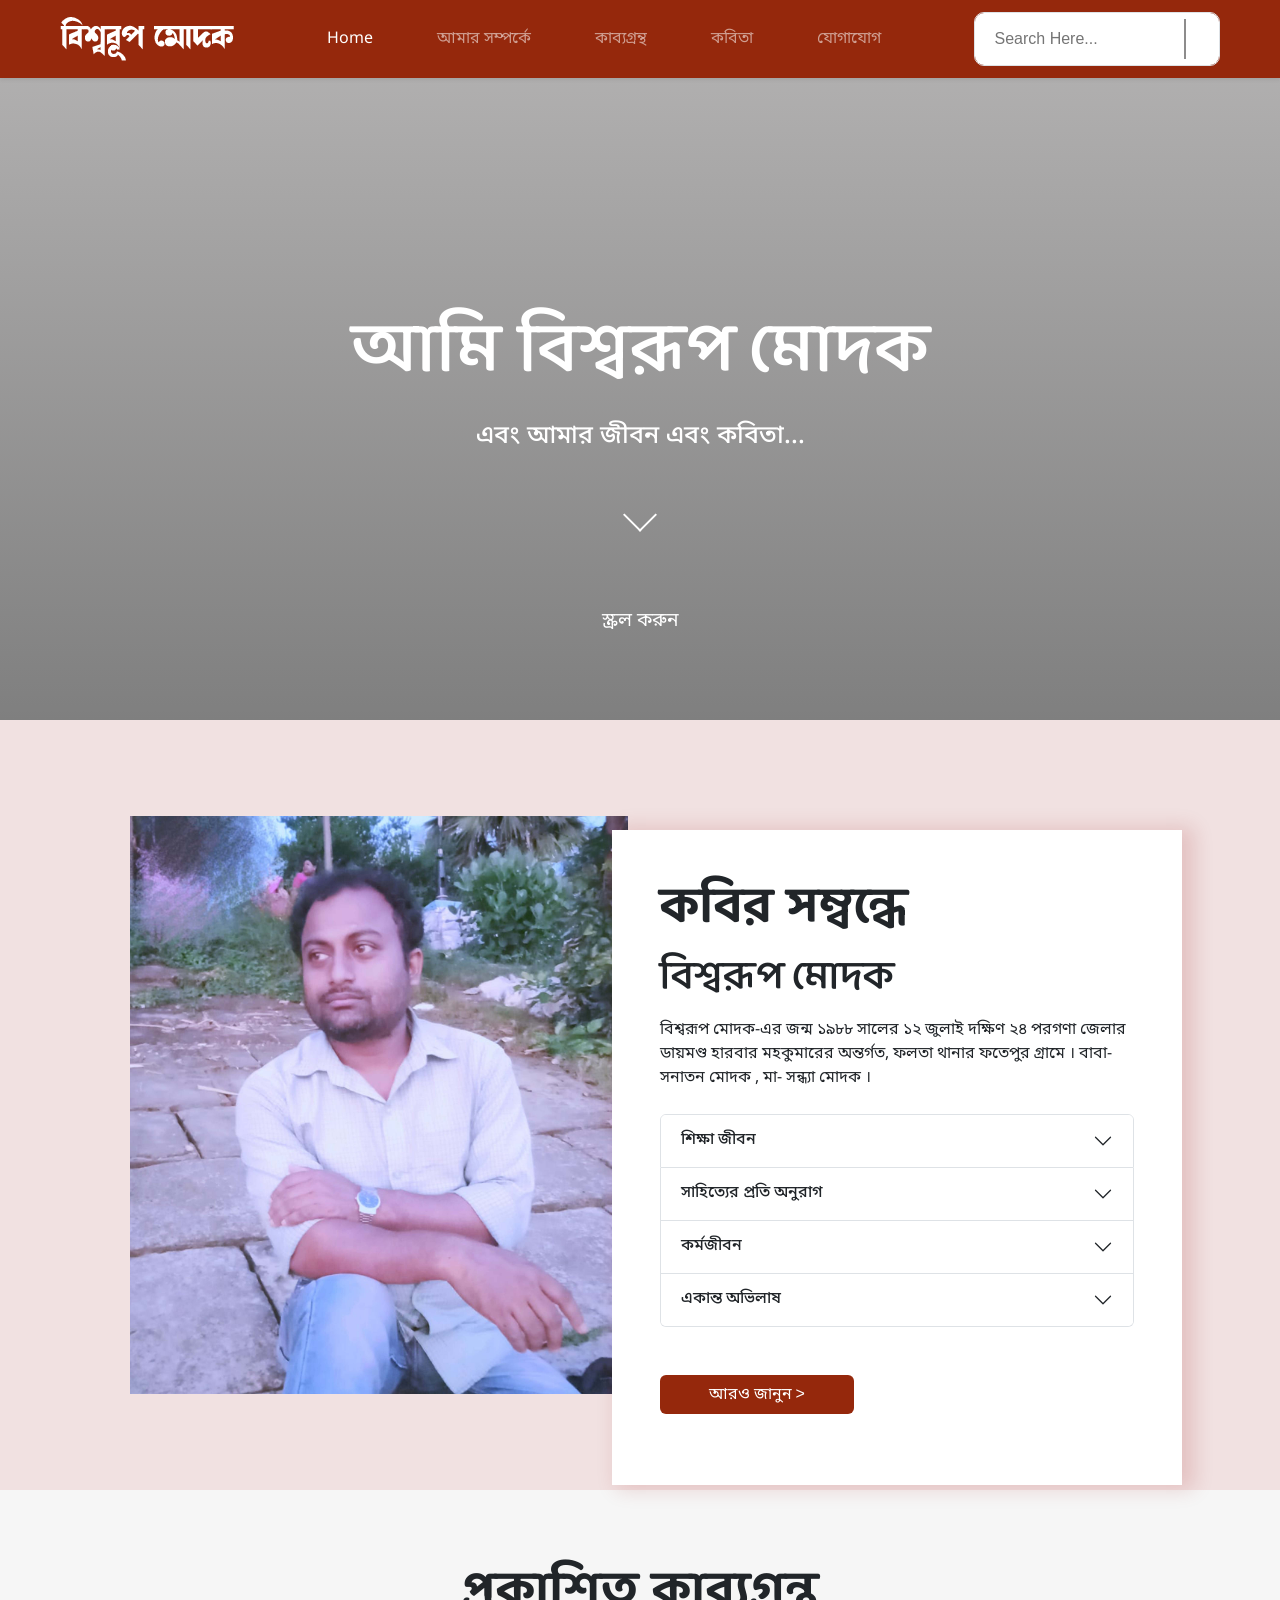
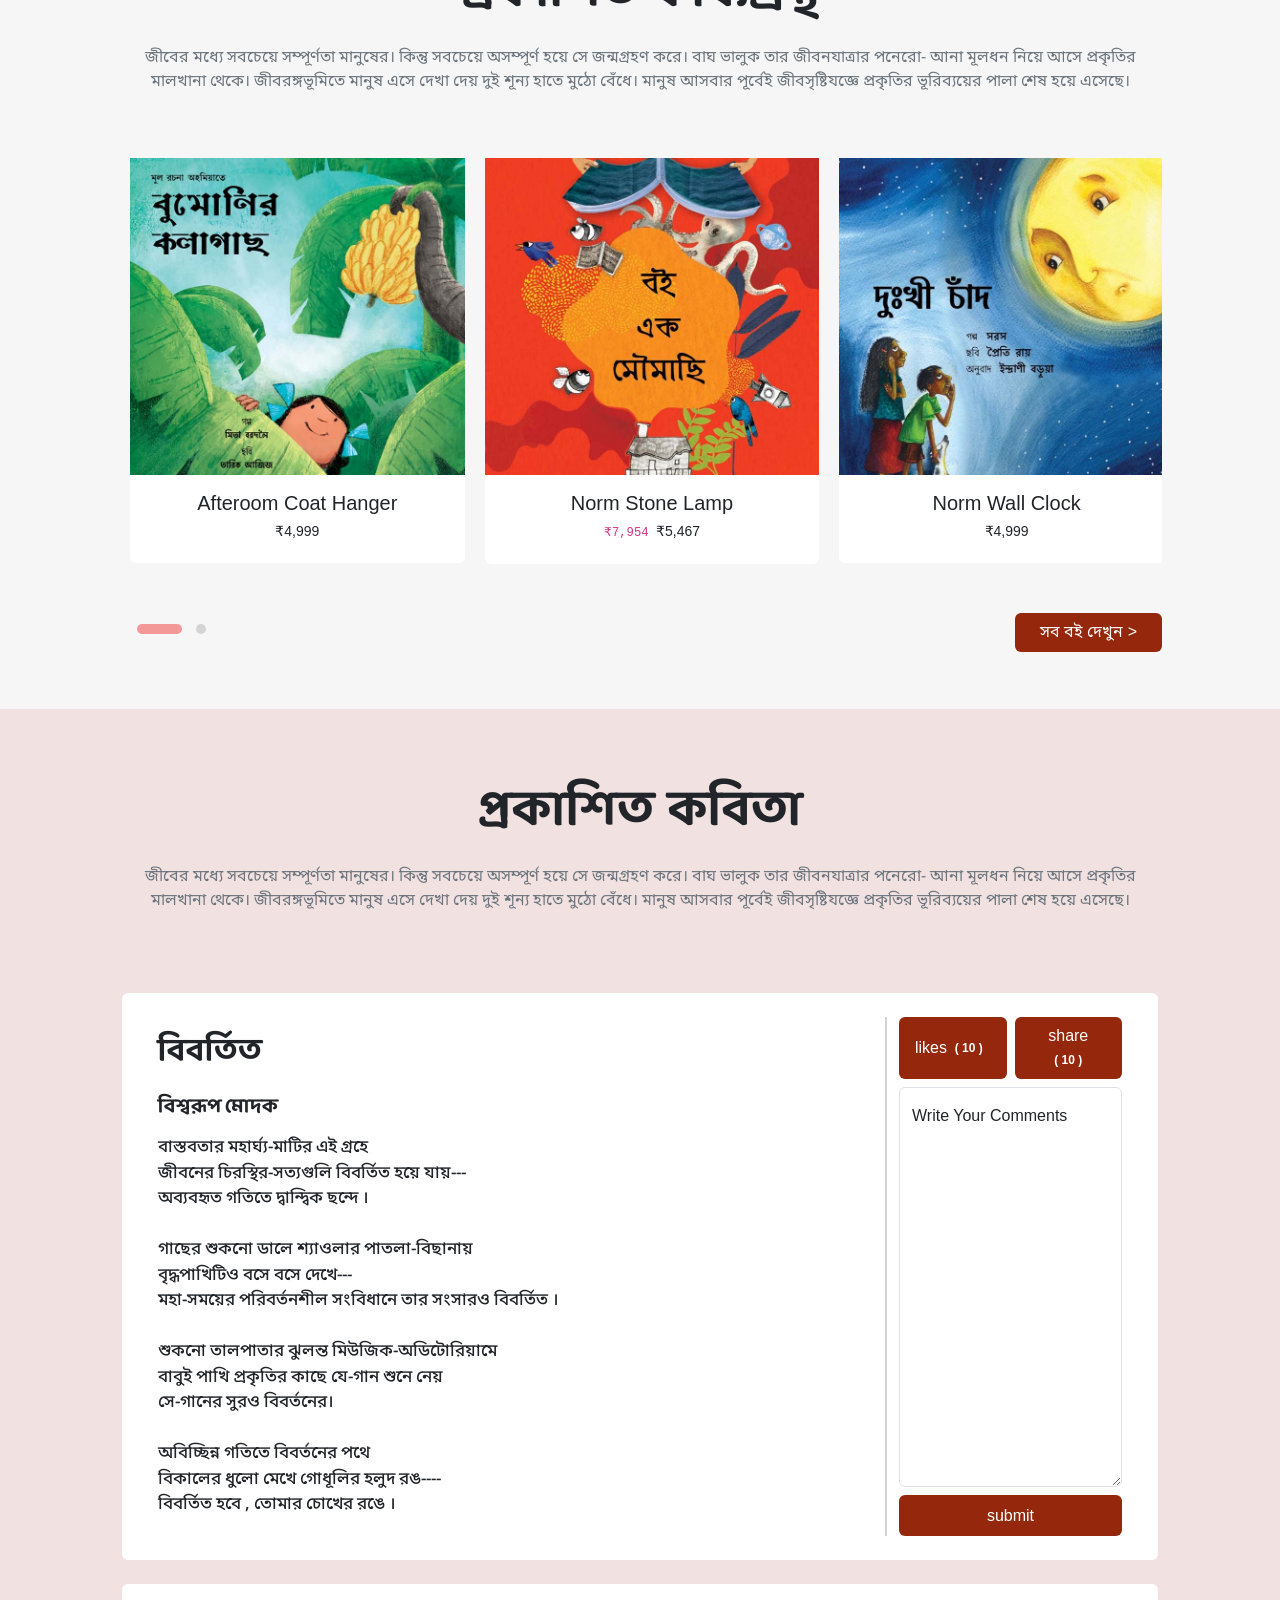
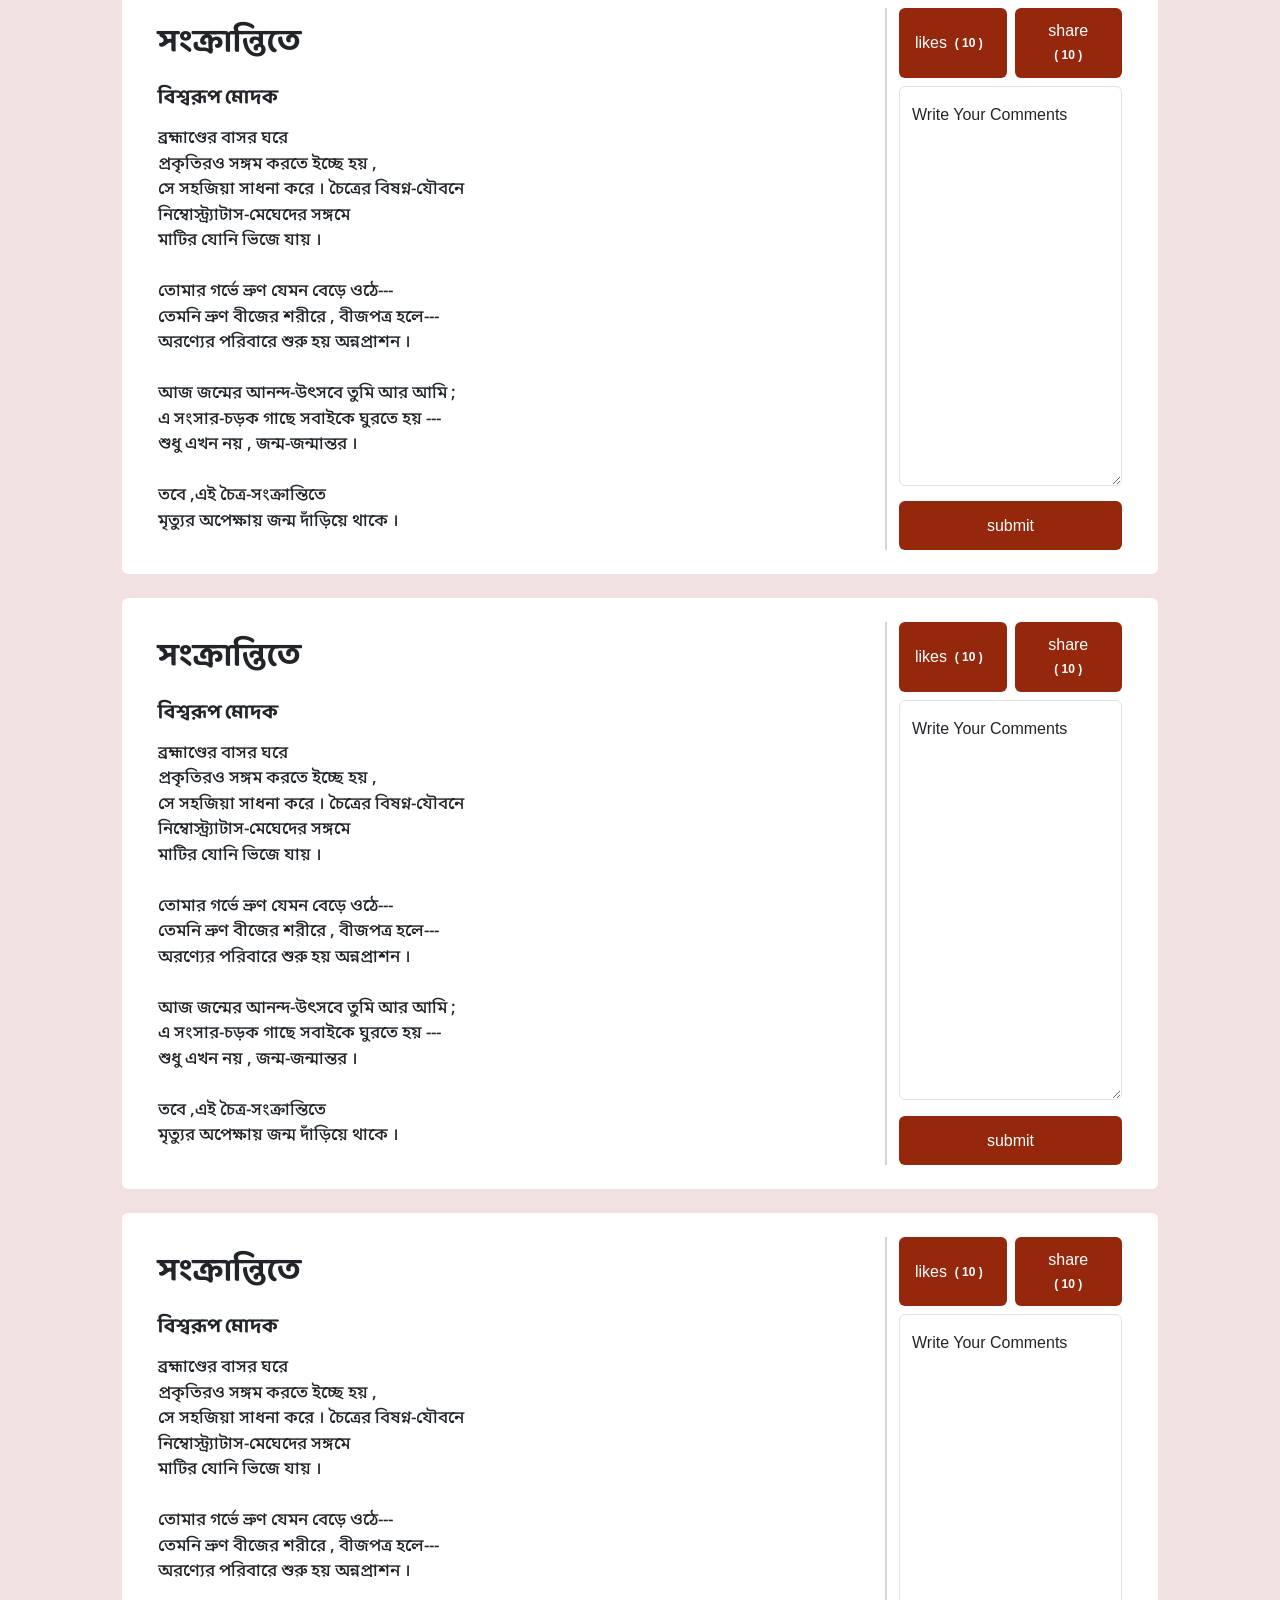
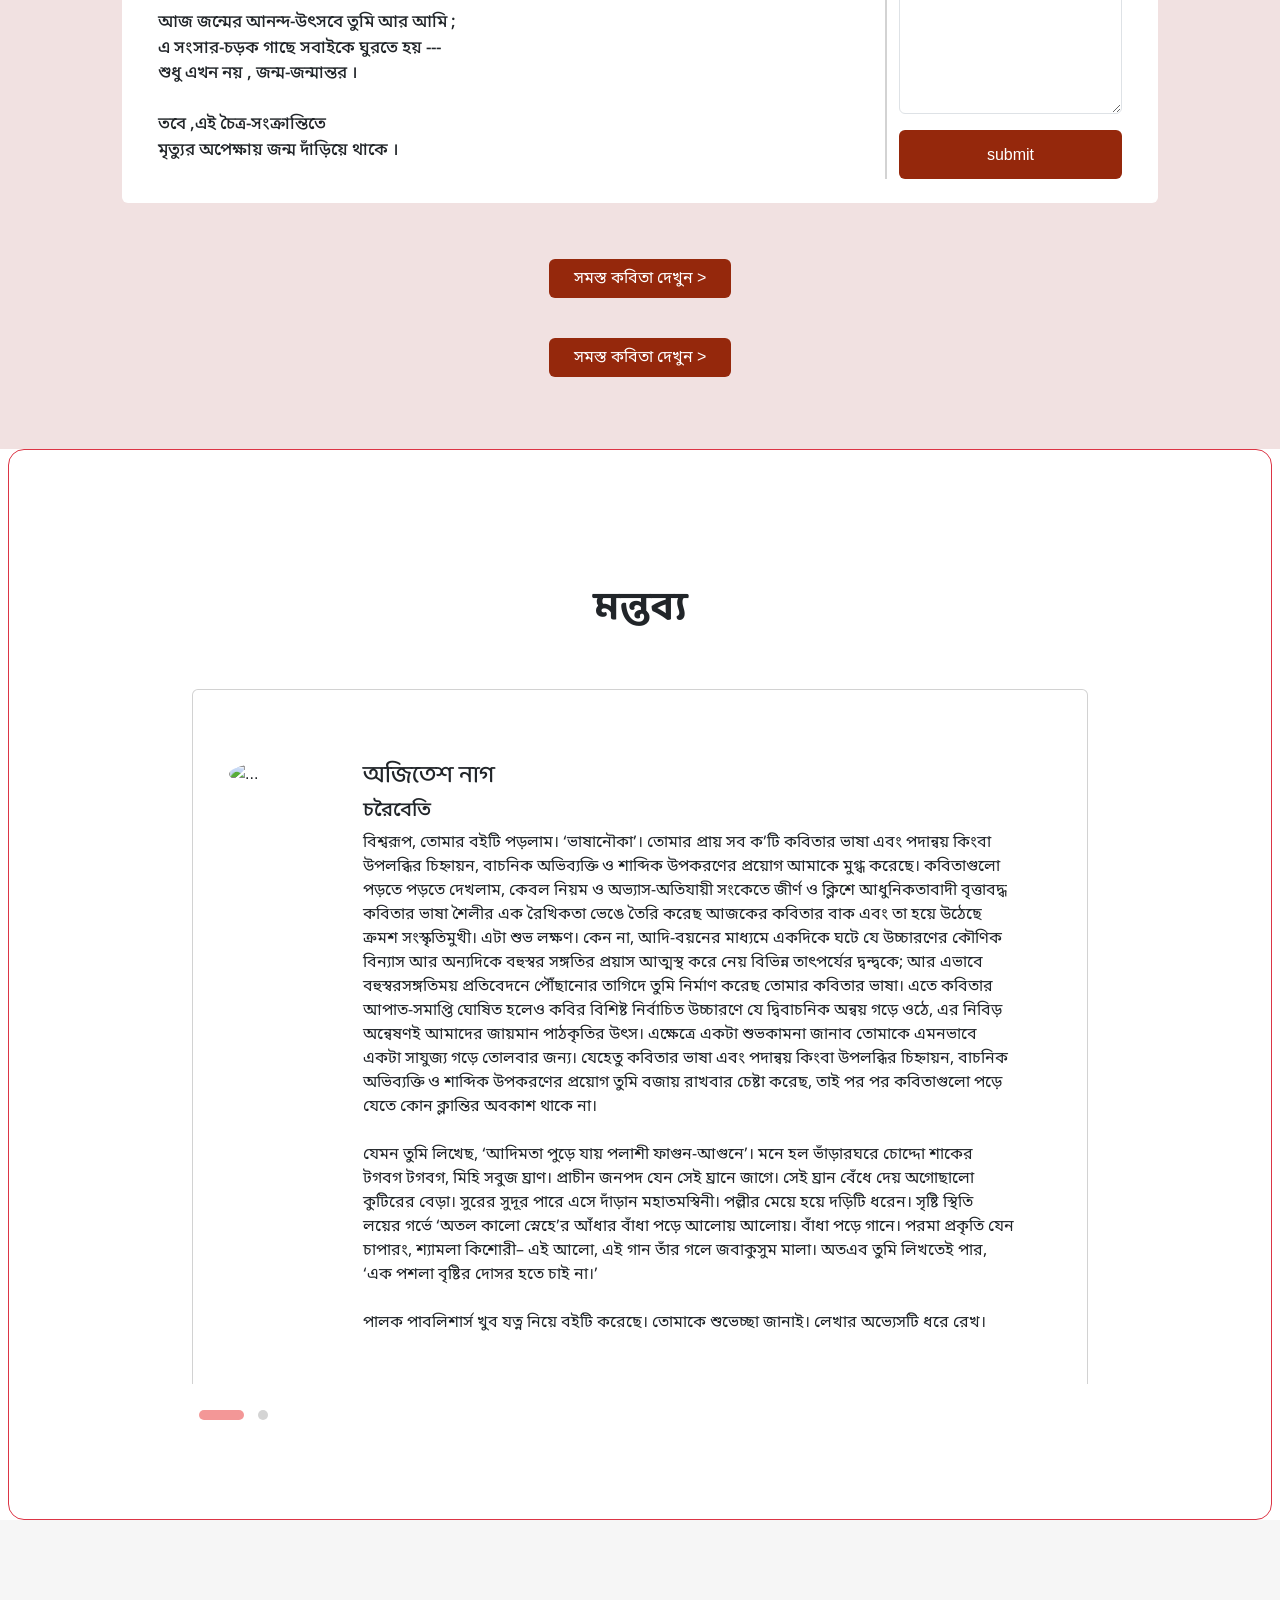
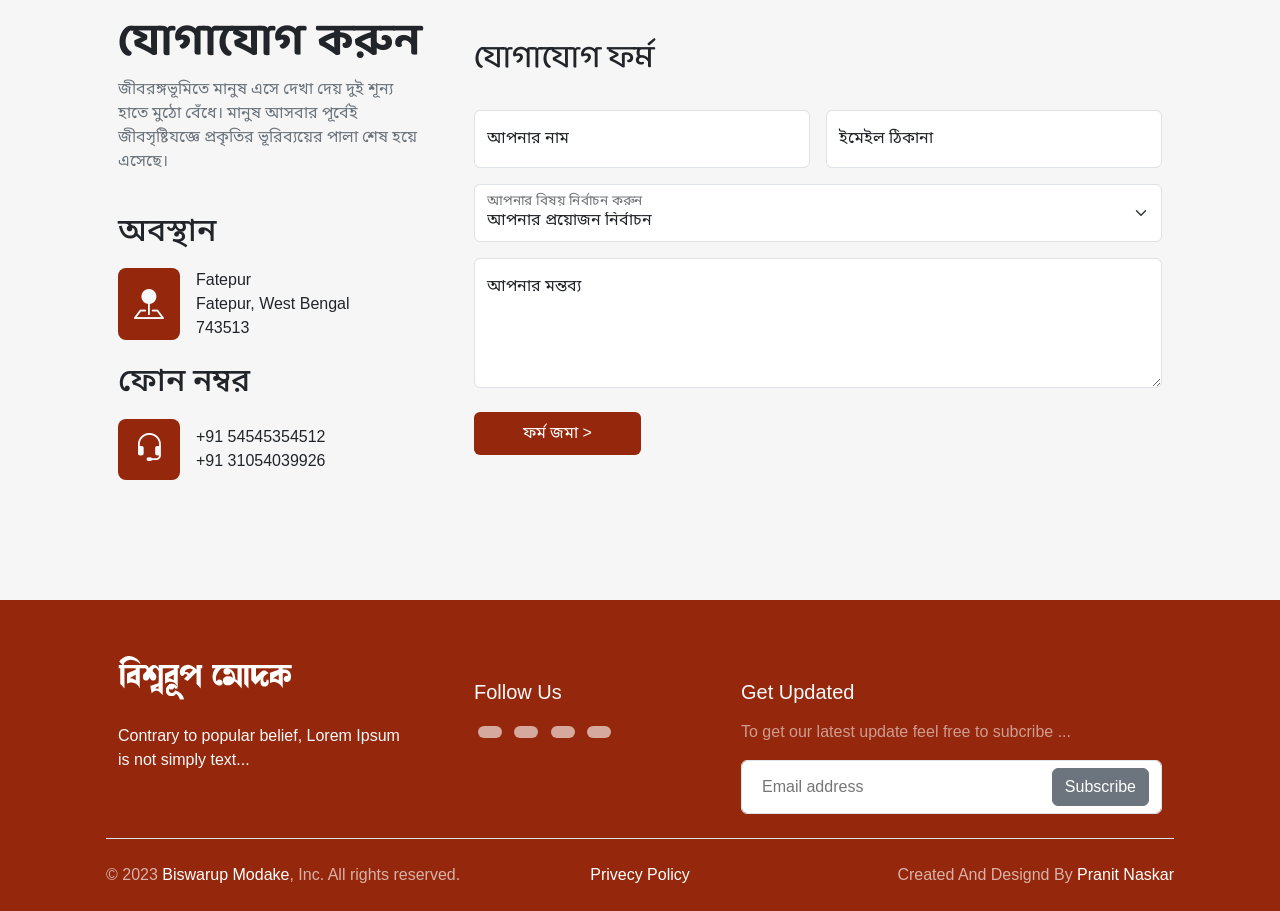
==== commit 227078d1: "Update index.html" ====
--- a/index.html
+++ b/index.html
@@ -26,8 +26,8 @@
   <link rel="stylesheet" href="https://cdnjs.cloudflare.com/ajax/libs/OwlCarousel2/2.3.4/assets/owl.theme.default.min.css" integrity="sha512-sMXtMNL1zRzolHYKEujM2AqCLUR9F2C4/05cdbxjjLSRvMQIciEPCQZo++nk7go3BtSuK9kfa/s+a4f4i5pLkw==" crossorigin="anonymous" referrerpolicy="no-referrer" />
 
 
-  <link rel="stylesheet" href="assects/css/style.css" type="text/css">
-  <link rel="stylesheet" href="assects/css/media.css" type="text/css">
+  <link rel="stylesheet" href="style.css" type="text/css">
+  <link rel="stylesheet" href="media.css" type="text/css">
 
 </head>
 <body>
@@ -37,7 +37,7 @@
 <nav class="navbar navbar-expand-lg navbar-dark bg-broun shadow-sm fixed-top">
   <div class="container-fluid mx-lg-5 py-1 flex-lg-row flex-row-reverse">
 
-    <a class="navbar-brand mx-auto" href="#"><img src="assects/images/biswarup logo.png" alt="logo"></a>
+    <a class="navbar-brand mx-auto" href="#"><img src="biswarup logo.png" alt="logo"></a>
     
     <button style="border: none; color: aliceblue;" class="navbar-toggler px-2 d-lg-none" type="button" data-bs-toggle="offcanvas" data-bs-target="#offcanvasDarkNavbar" aria-controls="offcanvasDarkNavbar">
       <i style="font-size: 30px;" class="bi bi-text-left"></i>
@@ -77,7 +77,7 @@
 
     <div class="offcanvas offcanvas-start bg-broun d-lg-none" tabindex="-1" id="offcanvasDarkNavbar" aria-labelledby="offcanvasDarkNavbarLabel">
       <div class="offcanvas-header">
-        <a class="navbar-brand pt-2" href="#"><img src="assects/images/biswarup logo.png" alt="logo"></a>
+        <a class="navbar-brand pt-2" href="#"><img src="biswarup logo.png" alt="logo"></a>
         <button type="button" class="btn-close btn-close-white" data-bs-dismiss="offcanvas" aria-label="Close"></button>
       </div>
       <div class="offcanvas-body">
@@ -115,7 +115,7 @@
 <!--Banner part start-->
 
 <section id="banner" class="container-fluid mx-auto p-0 hero-image overflow-hidden" >
-  <img src="assects/images/alvaro-serrano-hjwKMkehBco-unsplash.png" alt="banner-image" class="img-fluid w-100" style="height: 80vh; object-fit: cover;">
+  <img src="alvaro-serrano-hjwKMkehBco-unsplash.png" alt="banner-image" class="img-fluid w-100" style="height: 80vh; object-fit: cover;">
   <div class="hero-text col-12">
     <h1 class="pb-3 beng-h" style="font-weight: 600;">আমি বিশ্বরূপ মোদক</h1>
     <p class=" beng-t midiam">এবং আমার জীবন এবং কবিতা...</p>
@@ -131,7 +131,7 @@
 <section id="about" class="container-fluid bg-custom">
   <div class="container">
   <div class="row p-0 p-lg-5">
-    <div class="col-12 col-lg-6 my-5 "><img src="assects/images/img 1.jpg" alt="" class="w-100"></div>
+    <div class="col-12 col-lg-6 my-5 "><img src="img 1.jpg" alt="" class="w-100"></div>
     <div class="col-12 col-lg-6 my-5 p-4 p-lg-5 bg-light text-area ">
       <h1 class="mb-3 beng-h">কবির সম্বন্ধে</h1>
       <h3 class="mb-3 beng-h">বিশ্বরূপ মোদক</h3>
@@ -215,25 +215,25 @@
   <div class="row mx-auto owl-carousel book_carasoul owl-theme col-12 p-lg-0 px-4">
 
     <div class="item card my-5 border-0 ">
-      <img src="assects/images/three.jpg" class="mx-auto img-fluid d-block">
+      <img src="three.jpg" class="mx-auto img-fluid d-block">
       <h5 class="text-center mt-3">Afteroom Coat Hanger</h5>
       <h5 class="small text-center mb-4">₹4,999</h5>
     </div>
 
     <div class="item card my-5 border-0">
-      <img src="assects/images/two.jpg" class="mx-auto img-fluid d-block">
+      <img src="two.jpg" class="mx-auto img-fluid d-block">
       <h5 class="text-center mt-3 dl">Norm Stone Lamp</h5>
       <h5 class="small text-center mb-4"><code>₹7,954 </code>  ₹5,467</h5>
     </div>
 
     <div class="item card my-5 border-0">
-      <img src="assects/images/one.jpg" class="mx-auto img-fluid imh-fluid d-block">
+      <img src="one.jpg" class="mx-auto img-fluid imh-fluid d-block">
       <h5 class="text-center mt-3">Norm Wall Clock</h5>
       <h5 class="small text-center mb-4">₹4,999</h5>
     </div>
 
     <div class="item card my-5 border-0">
-      <img src="assects/images/two.jpg" class="mx-auto img-fluid d-block">
+      <img src="two.jpg" class="mx-auto img-fluid d-block">
       <h5 class="text-center mt-3 dl">Norm Stone Lamp</h5>
       <h5 class="small text-center mb-4"><code>₹7,954 </code>  ₹5,467</h5>
     </div>
@@ -568,7 +568,7 @@
   <div class="container px-3 px-lg-5 pt-5 pb-3">
     <div class="row g-4 footer-top">
       <div class="col-lg-4 col-md-6">
-        <div class="img pb-4"><img src="assects/images/biswarup logo.png" alt="logo"></div>
+        <div class="img pb-4"><img src="biswarup logo.png" alt="logo"></div>
         <p class="text-light me-lg-5">Contrary to popular belief, Lorem
           Ipsum is not simply text...</p>
       </div>
@@ -646,7 +646,7 @@
 <script src="https://cdnjs.cloudflare.com/ajax/libs/OwlCarousel2/2.3.4/owl.carousel.min.js" integrity="sha512-bPs7Ae6pVvhOSiIcyUClR7/q2OAsRiovw4vAkX+zJbw3ShAeeqezq50RIIcIURq7Oa20rW2n2q+fyXBNcU9lrw==" crossorigin="anonymous" referrerpolicy="no-referrer"></script>
 <!--==== Owl Carasol JS =====--->
 
-<script src="assects/js/plugins.js"></script>
+<script src="plugins.js"></script>
 
 
 <!--internal js-->
--- a/style.css
+++ b/style.css
@@ -0,0 +1,354 @@
+@charset "utf-8";
+
+*{padding: 0; margin: 0;box-sizing: border-box;}
+
+body, html {
+  height: 100%;
+  margin: 0;
+padding: 0;
+}
+
+/*css docoment*/
+
+html{
+  scroll-behavior: smooth;
+}
+
+div{
+  font-family: 'Poppins', sans-serif;
+  padding: 0;
+  margin: 0;
+}
+
+
+.beng-t{
+  font-family: 'Noto Sans Bengali', sans-serif;
+}
+
+.beng-h{
+  font-family: 'Baloo Da 2', sans-serif;
+}
+
+
+/*********Font Width********/
+.bold{
+  font-weight: 700 !important;
+}
+
+.midiam{
+  font-weight: 500 !important;
+}
+
+.reguler{
+  font-weight: 400 !important;
+}
+
+.light{
+  font-weight: 300 !important;
+}
+
+/*********colours********/
+
+.bg-light{
+  background: #ffffff !important;
+}
+
+.bg-broun{
+  background:#95280c !important ;
+}
+
+.bg-custom{
+  background: #f1e1e1 !important;
+}
+
+.bg-gray{
+  background: #f6f6f6 !important;
+}
+
+.btn:focus{
+  box-shadow: none !important;
+}
+
+.btn-broun{
+  background-color:#95280c !important ;
+  color: #ffffff;
+  transition: 0.4s;
+}
+
+.btn-broun:hover{
+  background-color:#5a3c36 !important ;
+  color: #ffffff;
+}
+
+
+.btn-nav{
+  background-color:#ffffff9a !important ;
+  color: #95280c;
+  border: none;
+  transition: 0.6s;
+}
+
+.btn-nav:hover{
+  -webkit-box-shadow: 2px 2px 50px -4px rgba(0,0,0,0.35);
+-moz-box-shadow: 2px 2px 50px -4px rgba(0,0,0,0.35);
+box-shadow: 2px 2px 50px -4px rgba(0,0,0,0.35);
+  background-color: #fff !important;
+}
+
+.text-yellow{
+  color: #ffc600;
+}
+.text-footer{
+  color: #fcfcfca6 !important;
+}
+
+
+.clear{clear: both;}
+
+
+
+/*sarch bar*/
+
+
+.border-end{
+  border-right: 2px solid rgb(141, 140, 140) !important;
+}
+
+#search_bar button{
+  color: #b82b08;
+  font-size: 18px;
+  margin-right: -7px !important;
+  background-color: #ffffff;
+  transition: 0.5s;
+}
+#search_bar button:hover{
+  background: #ffffff;
+  color: #050505;}
+
+/***************hero image*************/
+
+.hero-image{
+  height:80%;
+  background-repeat: no-repeat;
+  position: relative;
+}
+
+.hero-image::after {
+  content: '';
+  position: absolute;
+  left: 0; top: 0;
+  width: 100%; height: 100%;
+  background: linear-gradient(rgba(41, 37, 37, 0.342),rgba(0, 0, 0, 0.5));
+}
+
+.hero-text {
+  text-align: center;
+  position: absolute;
+  top: 75%;
+  left: 50%;
+  transform: translate(-50%, -50%);
+  color: white;
+  z-index:1
+}
+
+.demo{
+  padding:135px;
+}
+
+#section05 a {
+  padding-top: 70px;
+  text-decoration: none;
+  color: #fff;
+  font-size: larger;
+}
+#section05 a span {
+  position: absolute;
+  top: 42%;
+  left: 50%;
+  width: 24px;
+  height: 24px;
+  margin-left: -12px;
+  border-left: 2px solid #fff;
+  border-bottom: 2px solid #fff;
+  -webkit-transform: rotate(-45deg);
+  transform: rotate(-45deg);
+  -webkit-animation: sdb05 1.5s infinite;
+  animation: sdb05 1.5s infinite;
+  box-sizing: border-box;
+}
+@-webkit-keyframes sdb05 {
+  0% {
+    -webkit-transform: rotate(-45deg) translate(0, 0);
+    opacity: 0;
+  }
+  50% {
+    opacity: 1;
+  }
+  100% {
+    -webkit-transform: rotate(-45deg) translate(-20px, 20px);
+    opacity: 0;
+  }
+}
+@keyframes sdb05 {
+  0% {
+    transform: rotate(-45deg) translate(0, 0);
+    opacity: 0;
+  }
+  50% {
+    opacity: 1;
+  }
+  100% {
+    transform: rotate(-45deg) translate(-20px, 20px);
+    opacity: 0;
+  }
+}
+
+
+.owl-carousel .owl-prev, .owl-carousel .owl-next{
+  position:absolute; 
+  top:50%; 
+  transform:translateY(-50%); 
+  background-color:#95280c !important;
+  color:#ffffff !important; 
+  font-size:1.5em !important; 
+  width:40px; height:40px; 
+  border-radius:20% !important; 
+  font-weight:bold; 
+  padding:15px !important; 
+  text-align:center; 
+}
+
+
+
+
+.owl-carousel .owl-nav {
+  position:absolute; top:50%; 
+  transform:translateY(-50%);  
+  width: calc(100% + 55px);
+  height: 45px;
+  top: 50%;
+  display: flex;
+  justify-content: space-between !important;
+  opacity: 0;
+  transition: .5s;
+}
+
+.owl-carousel:hover .owl-nav {
+  opacity: 1;
+}
+
+.owl-carousel .owl-nav .owl-prev,
+.owl-carousel .owl-nav .owl-next {
+  position: relative;
+  width: 45px !important;
+  height: 45px !important;
+  display: flex !important;
+  align-items: center !important;
+  justify-content: center;
+  color: #FFFFFF;
+  background:#06A3DA;;
+  border-radius: 10px;
+  font-size: 1.5em;
+  transition: .5s;
+}
+
+.owl-carousel .owl-nav .owl-prev:hover,
+.owl-carousel .owl-nav .owl-next:hover {
+  background:#F57E57 !important;
+}
+
+
+.owl-carousel .owl-dots .owl-dot span{
+  background-color: #d4d4d4 !important;
+  width:10px !important; 
+  height: 10px !important;
+  transition: 0.2s all !important;
+}
+
+.owl-carousel .owl-dots .owl-dot.active span{
+  width:45px !important; 
+  height: 10px !important;
+  background-color: #f39797 !important;
+}
+
+
+
+
+#poem .text-p{
+  border-right: 2.5px solid #7070704f;
+}
+
+
+#poem .hed-name{
+  font-weight: 600;
+}
+
+#poem .text-e{
+  font-size: 17px;
+  font-weight: 500;
+}
+
+#poem i{
+  font-size: 18px;
+}
+
+
+
+
+#footer p.text-light{
+  font-weight: 300;
+}
+
+#footer h4.text-light{
+  font-weight: 400;
+  font-size: 20px;
+}
+
+#footer .from{
+  -webkit-box-shadow: 2px 9px 50px -4px rgba(0,0,0,0.41);
+-moz-box-shadow: 2px 9px 50px -4px rgba(0,0,0,0.41);
+box-shadow: 2px 9px 50px -4px rgba(0,0,0,0.41);
+}
+
+#footer 
+textarea:hover, 
+input:hover, 
+textarea:active, 
+input:active, 
+textarea:focus, 
+input:focus,
+button:focus,
+button:active,
+button:hover
+{
+    outline:0px !important;
+    -webkit-appearance:none;
+}
+
+#footer
+#footer-bottom p{
+margin: 0;
+padding: 0;
+}
+
+#footer
+#footer-bottom a{
+  text-decoration: none;
+  color: #ffffff;
+}
+
+#footer
+#footer-bottom a:hover{
+  text-decoration: underline;
+  color: #eeff00 !important;
+}
+
+
+.form-control:focus{
+  box-shadow: none !important;
+  border: 2px solid #b82b08;
+}
+.form-select:focus{
+  box-shadow: none !important;
+  border: 2px solid #b82b08;
+}
--- a/media.css
+++ b/media.css
@@ -0,0 +1,411 @@
+@media screen and (min-width: 365px) {
+
+  #banner h1{
+    font-size: 45px !important;
+  }
+  
+  #banner p{
+    font-size: 20px !important;
+  }
+
+  #about h1{
+    font-size: 40px !important;
+    font-weight: 700;
+  }
+  
+  #about h3{
+    font-size: 24px !important;
+    font-weight: 600;
+  }
+  
+    #about .text-area{
+        height: 100%;
+        margin-top:-60px !important;
+        -webkit-box-shadow: 1px 8px 19px 4px rgba(152,0,0,0.14);
+        -moz-box-shadow: 1px 8px 19px 4px rgba(152,0,0,0.14);
+         box-shadow: 1px 8px 19px 4px rgba(152,0,0,0.14);
+    }
+
+    #books h1{
+      font-size: 40px;
+      font-weight:600;
+    }
+
+    .owl-carousel .owl-prev{left:-50px;}
+    .owl-carousel .owl-next{right:-10px;}
+
+    .owl-carousel .owl-dots{
+      width: auto !important;
+      bottom:-6.5% !important;
+      position: absolute !important;
+      left: 5% !important;
+    }
+   
+    #poem h1{
+      font-size: 40px;
+      font-weight:600;
+    }
+    
+    #contact h1{
+      font-size: 40px;
+      font-weight:600 ;
+    }
+
+    a#scrollUp {
+      background: #ffffffc0;
+      color: #303030;
+      bottom: 25px;
+      right: 15px;
+      border-radius: 10px;
+      height: 40px;
+      width: 40px;
+      font-size: 25px;
+      font-weight: 600;
+      text-align: center;
+      padding: 3.5px 0;
+      -webkit-box-shadow: 0 0 15px 0px rgba(50, 50, 50, 0.2);
+      box-shadow: 0 0 15px 0px rgba(50, 50, 50, 0.2);
+    }
+    
+    a#scrollUp:hover {
+      background: #F57E57;
+      color: #fff;
+    }
+
+    #floatingTextarea2{
+      display: flex;
+      height:100px;
+    }
+
+
+}
+
+@media screen and (min-width: 500px) {
+  
+  #banner h1{
+    font-size: 52px !important;
+  }
+  
+  #banner p{
+    font-size: 25px !important;
+  }
+
+  #about h1{
+    font-size: 45px !important;
+    font-weight: 700;
+  }
+  
+  #about h3{
+    font-size: 30px !important;
+    font-weight: 600;
+  }
+
+    #about .text-area{
+        height: 100%;
+        margin-top:-60px !important;
+        -webkit-box-shadow: 1px 8px 19px 4px rgba(152,0,0,0.14);
+        -moz-box-shadow: 1px 8px 19px 4px rgba(152,0,0,0.14);
+         box-shadow: 1px 8px 19px 4px rgba(152,0,0,0.14);
+    }
+
+    #books h1{
+      font-size: 45px;
+      font-weight:600;
+    }
+
+    .owl-carousel .owl-dots{
+      width: auto !important;
+      bottom:-6.5% !important;
+      position: absolute !important;
+      left: 4% !important;
+    }
+
+    #poem h1{
+      font-size: 45px;
+      font-weight:600;
+    }
+    
+    #contact h1{
+      font-size: 45px;
+      font-weight:600 ;
+    }
+
+    a#scrollUp {
+      background: #ffffffc0;
+      color: #303030;
+      bottom: 40px;
+      right: 15px;
+      border-radius: 10px;
+      height: 42px;
+      width: 42px;
+      font-size: 25px;
+      font-weight: 600;
+      text-align: center;
+      padding: 4.5px 0;
+      -webkit-box-shadow: 0 0 15px 0px rgba(50, 50, 50, 0.2);
+      box-shadow: 0 0 15px 0px rgba(50, 50, 50, 0.2);
+    }
+    
+    a#scrollUp:hover {
+      background: #F57E57;
+      color: #fff;
+    }
+
+    #floatingTextarea2{
+      display: flex;
+      height:100px;
+    }
+
+ 
+}
+
+@media screen and (min-width: 760px) {
+  
+    #about .text-area{
+        height: 100%;
+        margin-top:-60px !important;
+        -webkit-box-shadow: 1px 8px 19px 4px rgba(152,0,0,0.14);
+        -moz-box-shadow: 1px 8px 19px 4px rgba(152,0,0,0.14);
+         box-shadow: 1px 8px 19px 4px rgba(152,0,0,0.14);
+    }
+
+    .owl-carousel .owl-prev{left:-55px;}
+    .owl-carousel .owl-next{right:-20px;}
+
+    a#scrollUp {
+      background: #ffffffc0;
+      color: #303030;
+      bottom: 40px;
+      right: 40px;
+      border-radius: 10px;
+      height: 42px;
+      width: 42px;
+      font-size: 25px;
+      font-weight: 600;
+      text-align: center;
+      padding: 4.5px 0;
+      -webkit-box-shadow: 0 0 15px 0px rgba(50, 50, 50, 0.2);
+      box-shadow: 0 0 15px 0px rgba(50, 50, 50, 0.2);
+    }
+    
+    a#scrollUp:hover {
+      background: #F57E57;
+      color: #fff;
+    }
+
+    #floatingTextarea2{
+      display: flex;
+      height:100px;
+    }
+  
+    
+
+}
+
+@media screen and (min-width: 900px) {
+  #banner h1{
+    font-size: 62px !important;
+  }
+  
+  #banner p{
+    font-size: 25px !important;
+  }
+
+  #about h1{
+    font-size: 50px !important;
+    font-weight: 700 !important;
+  }
+  
+  #about h3{
+    font-size: 40px !important;
+    font-weight: 600;
+  }
+  
+
+    #about .text-area{
+        height: 100%;
+        margin-top:-60px !important;
+        -webkit-box-shadow: 1px 8px 19px 4px rgba(152,0,0,0.14);
+        -moz-box-shadow: 1px 8px 19px 4px rgba(152,0,0,0.14);
+         box-shadow: 1px 8px 19px 4px rgba(152,0,0,0.14);
+    }
+
+    #books h1{
+      font-size: 50px;
+      font-weight:600;
+    }
+
+    #poem h1{
+      font-size: 50px;
+      font-weight:600;
+    }
+    
+    #floatingTextarea2{
+      display: flex;
+      height:100px;
+    }
+  
+    
+}
+
+
+@media screen and (min-width: 992px) {      
+  #floatingTextarea2{
+  display: flex;
+  height:400px;
+  }
+}
+
+@media screen and (min-width: 1200px) {
+
+  #banner h1{
+    font-size: 70px !important;
+  }
+  
+  #banner p{
+    font-size: 25px !important;
+  }
+
+    #about .container .row{
+        position: relative;
+        display: block;
+      }
+      
+      #about .text-area{
+        padding: 0;
+        margin-top:50px !important;
+        width: 50% ;
+        height: 85% ;
+        position: absolute;
+        top: 7.8%;
+        left: 47.5%;
+        -webkit-box-shadow: 8px 1px 19px 4px rgba(152,0,0,0.14);
+        -moz-box-shadow: 8px 1px 19px 4px rgba(152,0,0,0.14);
+         box-shadow: 8px 1px 19px 4px rgba(152,0,0,0.14);
+       }
+      #about img{
+        z-index: 9;
+      }
+
+
+      #books h1{
+        font-size: 50px;
+        font-weight:600;
+      }
+    
+      .owl-carousel .owl-dots{
+        width: auto !important;
+        bottom:-6.5% !important;
+        position: absolute !important;
+        left: 0% !important;
+      }
+      #poem h1{
+        font-size: 50px;
+        font-weight:600;
+      }
+      
+      #floatingTextarea2{
+        display: flex;
+        height:400px;
+      }
+    
+
+}
+
+@media screen and (min-width: 1400px) {
+
+  #banner h1{
+    font-size: 75px !important;
+  }
+  
+  #banner p{
+    font-size: 25px !important;
+  }
+
+
+  #about h1{
+    font-size: 50px !important;
+    font-weight: 700 !important;
+  }
+  
+  #about h3{
+    font-size: 40px !important;
+    font-weight: 600;
+  }
+  
+    
+  #about .container .row{
+    position: relative;
+    display: block;
+  }
+  
+  #about .text-area{
+    padding: 0;
+    margin-top:50px !important;
+    width: 50% !important;
+    height: 73% ;
+    position: absolute;
+    top: 7.8%;
+    left: 47.5%;
+    -webkit-box-shadow: 8px 1px 19px 4px rgba(152,0,0,0.14);
+    -moz-box-shadow: 8px 1px 19px 4px rgba(152,0,0,0.14);
+     box-shadow: 8px 1px 19px 4px rgba(152,0,0,0.14);
+   }
+  #about img{
+    z-index: 9;
+  }
+
+  #books h1{
+    font-size: 50px;
+    font-weight:600;
+  }
+
+  .owl-carousel .owl-prev{left:-60px;}
+  .owl-carousel .owl-next{right:-70px;}
+
+  .owl-carousel .owl-dots{
+    width: auto !important;
+    bottom:-6.5% !important;
+    position: absolute !important;
+    left: 0% !important;
+  }
+
+  #poem h1{
+    font-size: 50px;
+    font-weight:600;
+  }
+  
+  #contact h1{
+    font-size: 45px;
+    font-weight:600;
+  }
+
+
+
+  a#scrollUp {
+    background: #ffffffc0;
+    color: #303030;
+    bottom: 40px;
+    right: 40px;
+    border-radius: 10px;
+    height: 42px;
+    width: 42px;
+    font-size: 25px;
+    font-weight: 600;
+    text-align: center;
+    padding: 4.5px 0;
+    -webkit-box-shadow: 0 0 15px 0px rgba(50, 50, 50, 0.2);
+    box-shadow: 0 0 15px 0px rgba(50, 50, 50, 0.2);
+  }
+  
+  a#scrollUp:hover {
+    background: #F57E57;
+    color: #fff;
+  }
+
+  #floatingTextarea2{
+    display: flex;
+    height:400px;
+  }
+
+}
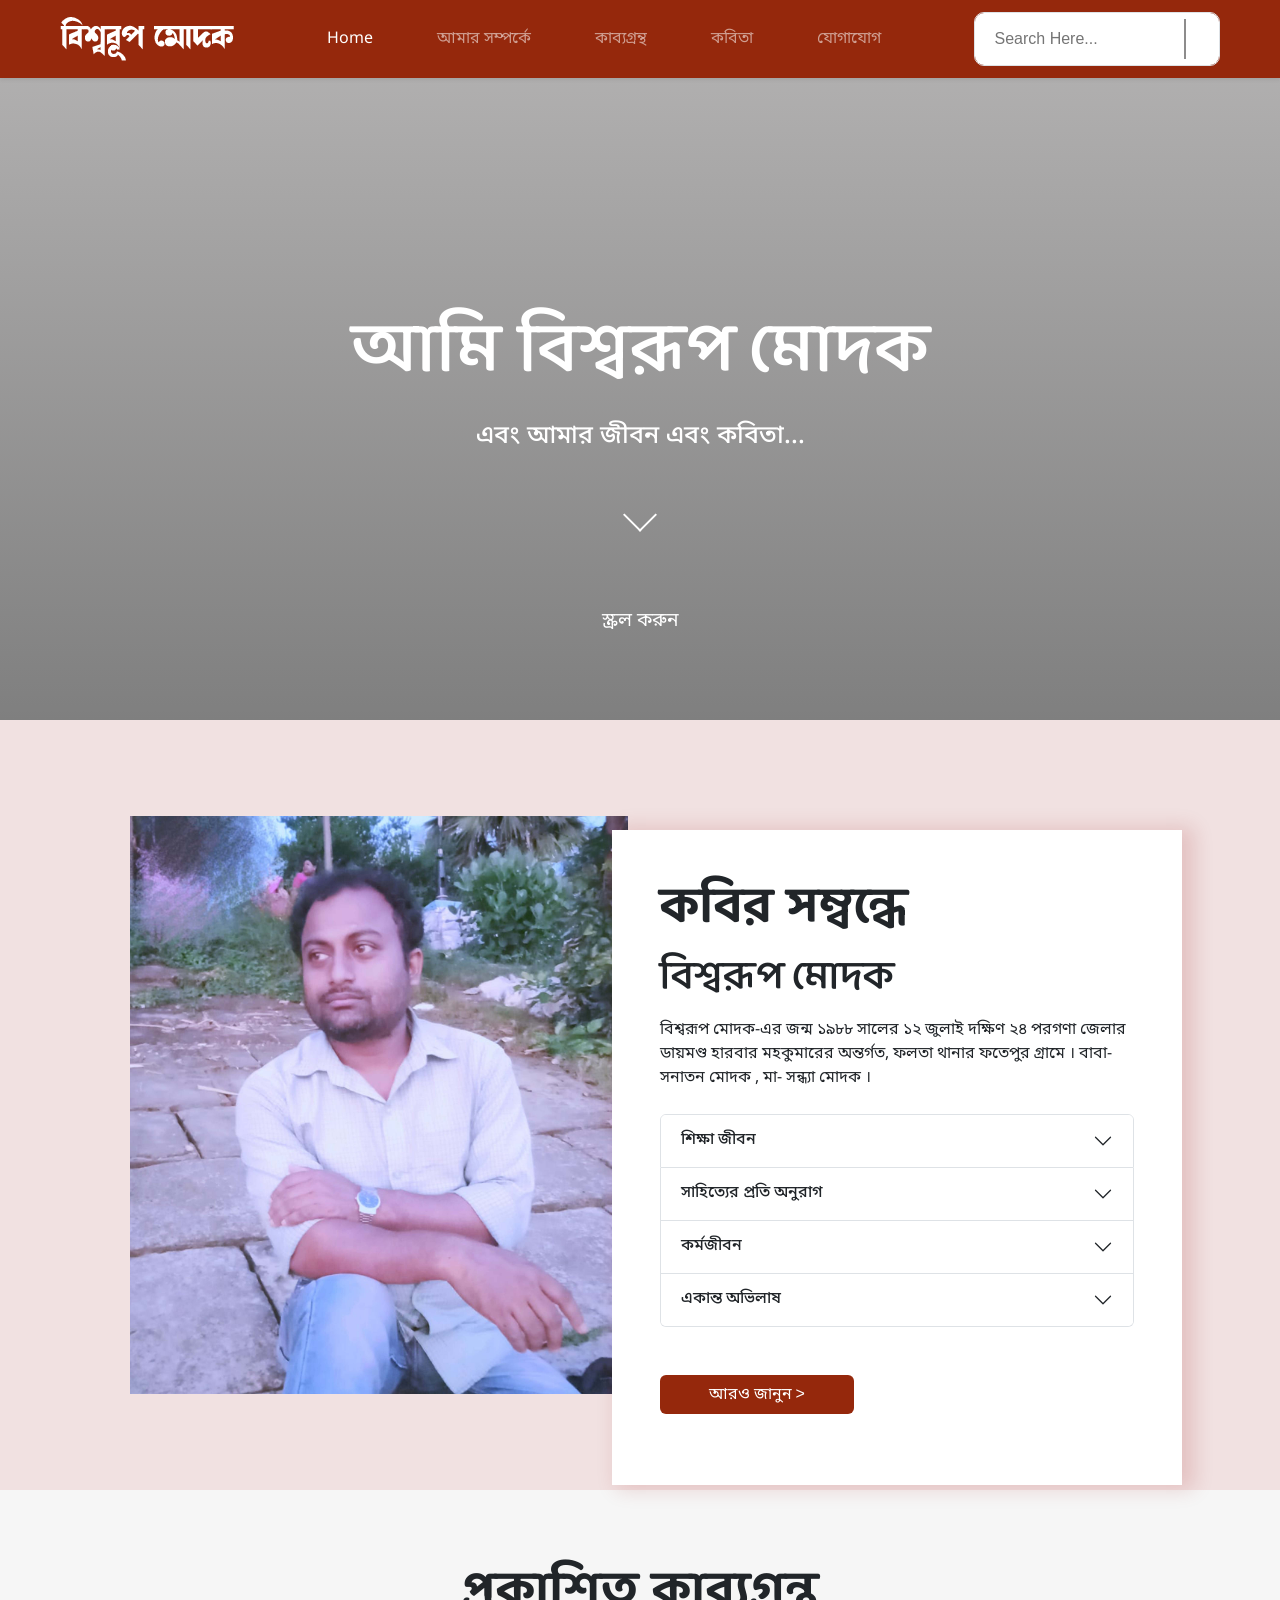
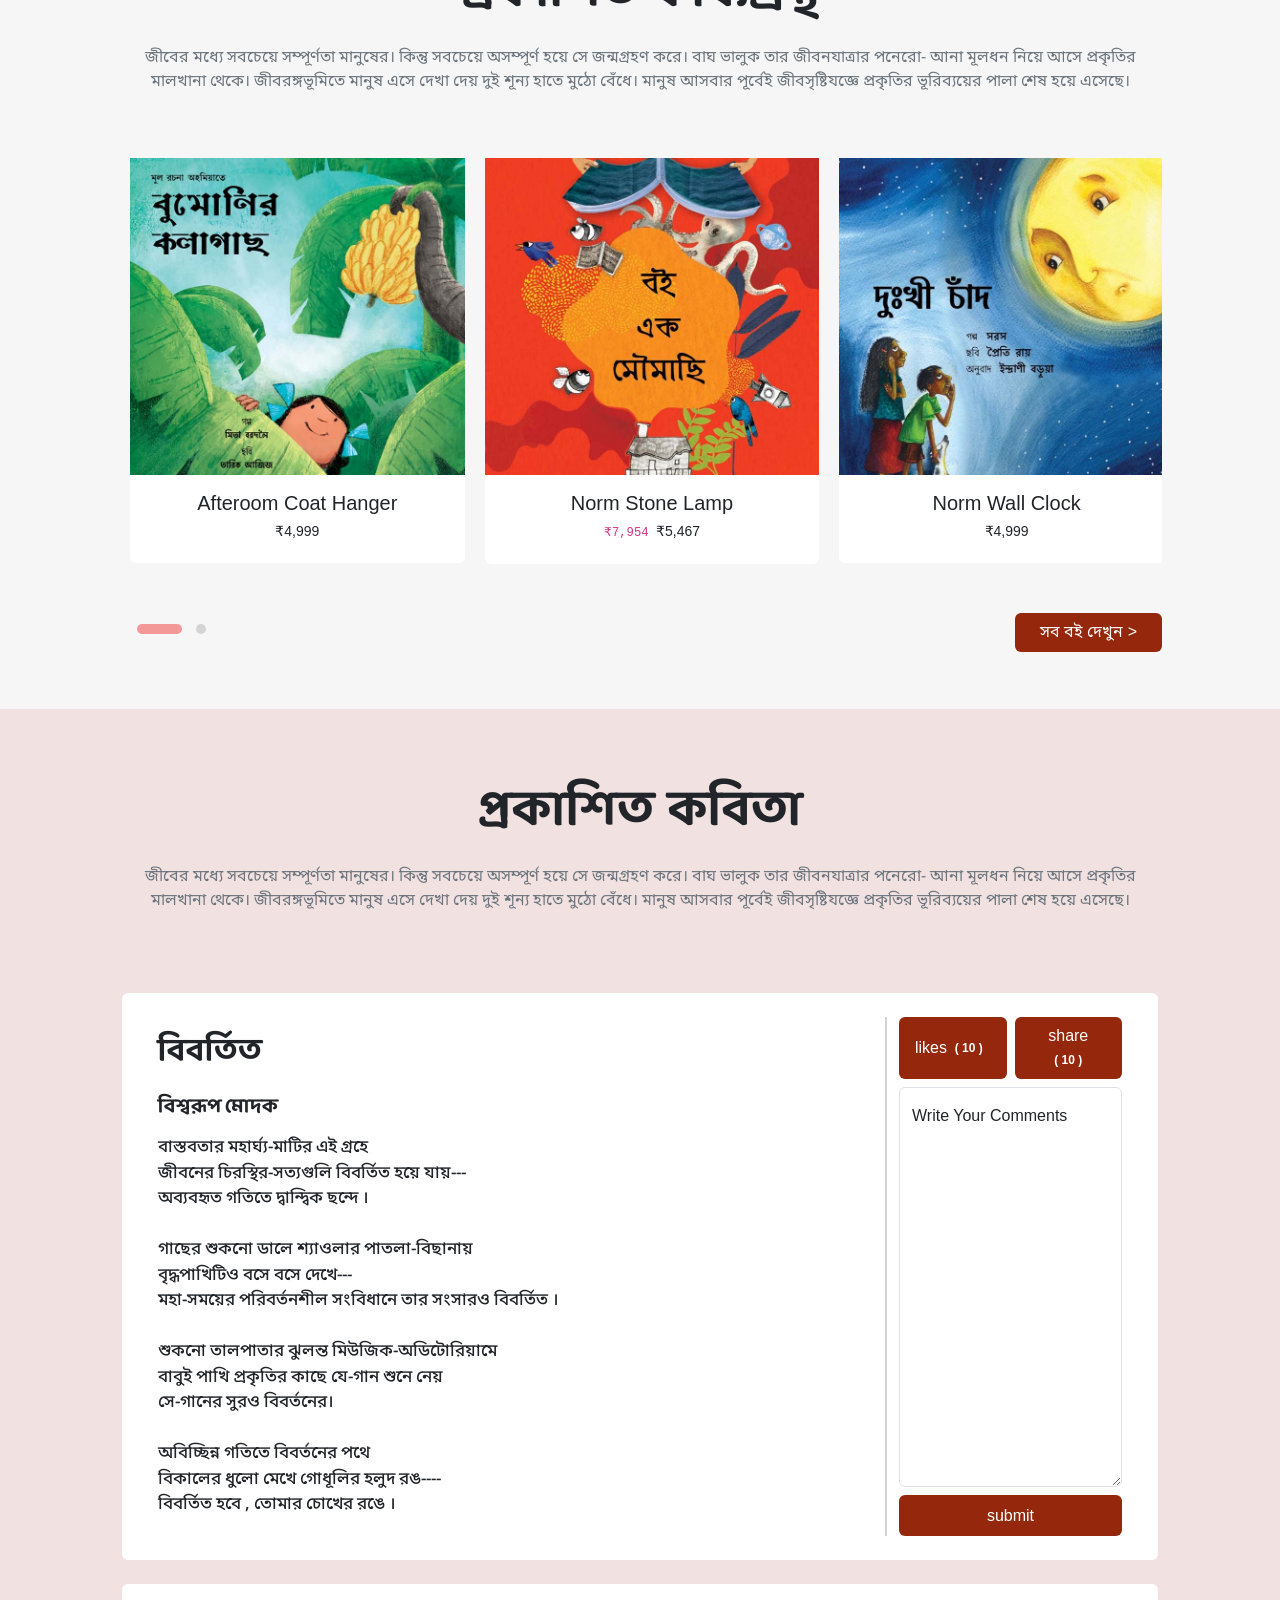
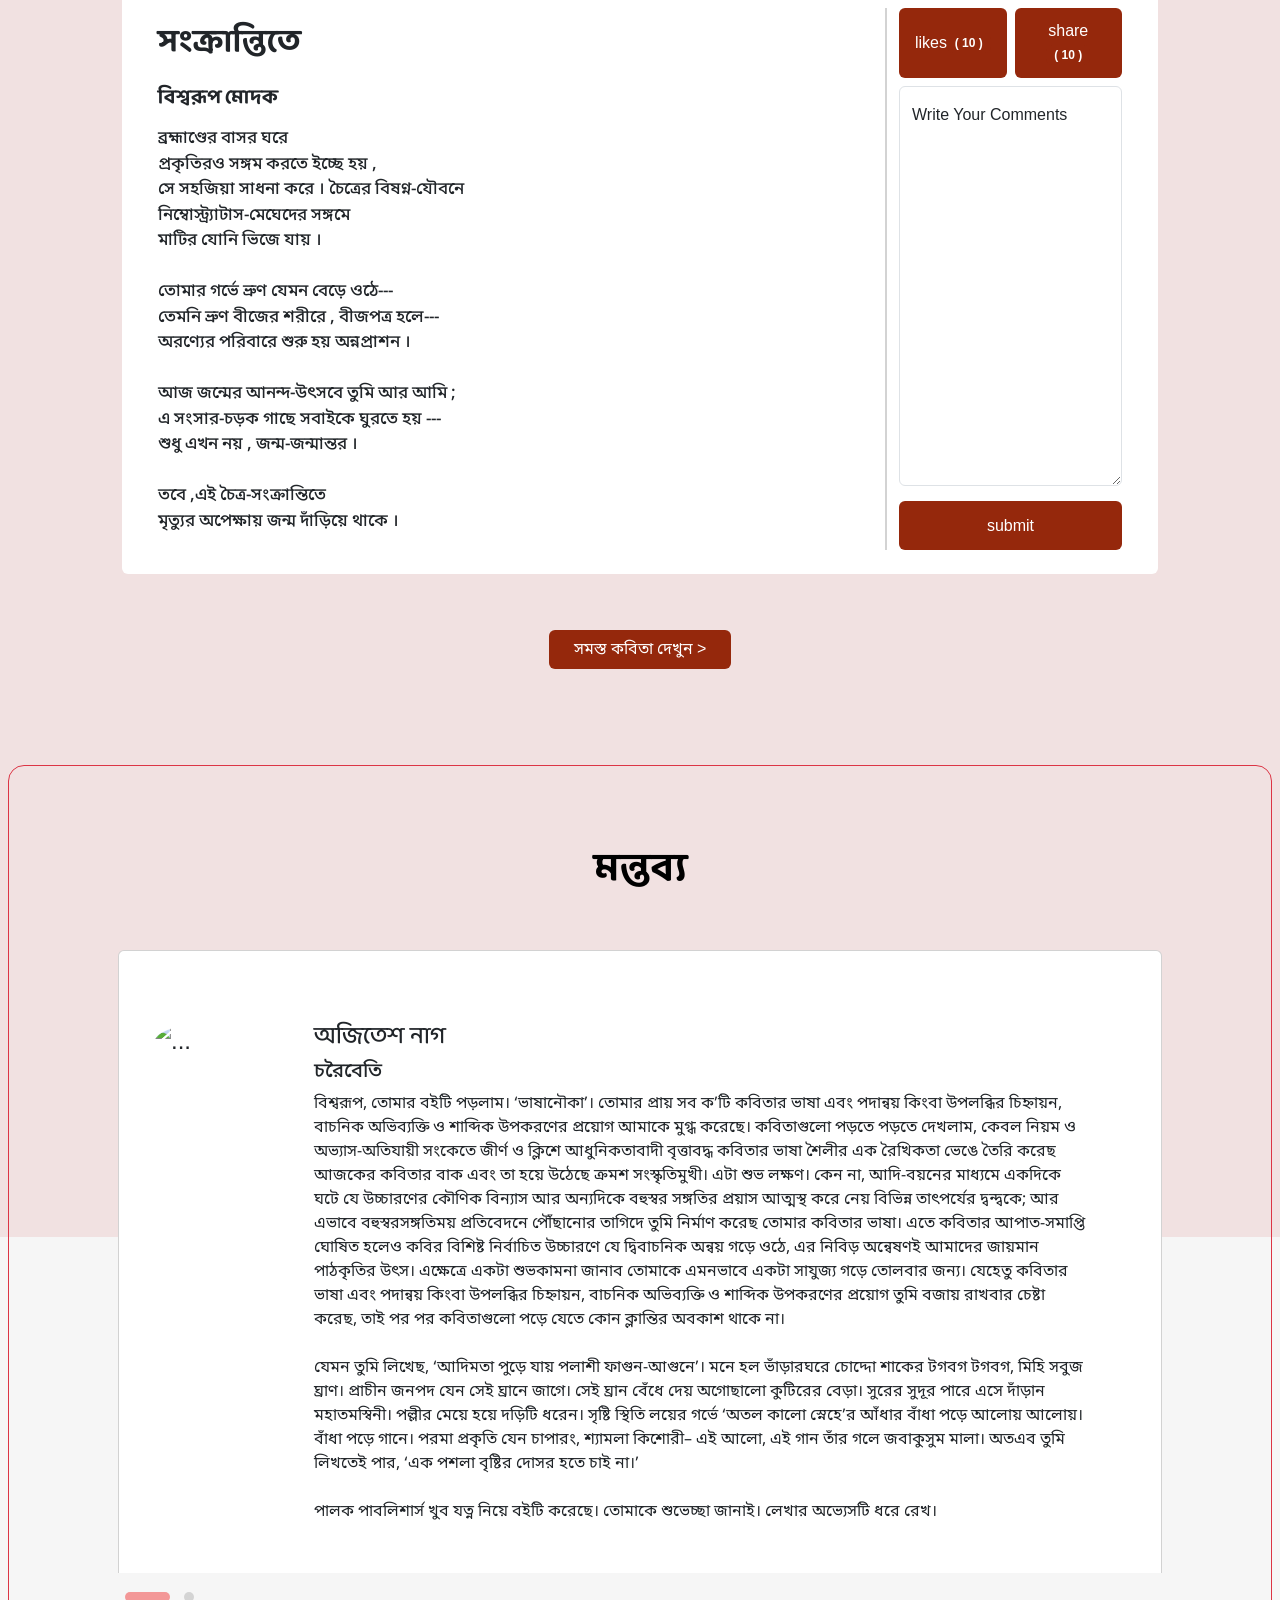
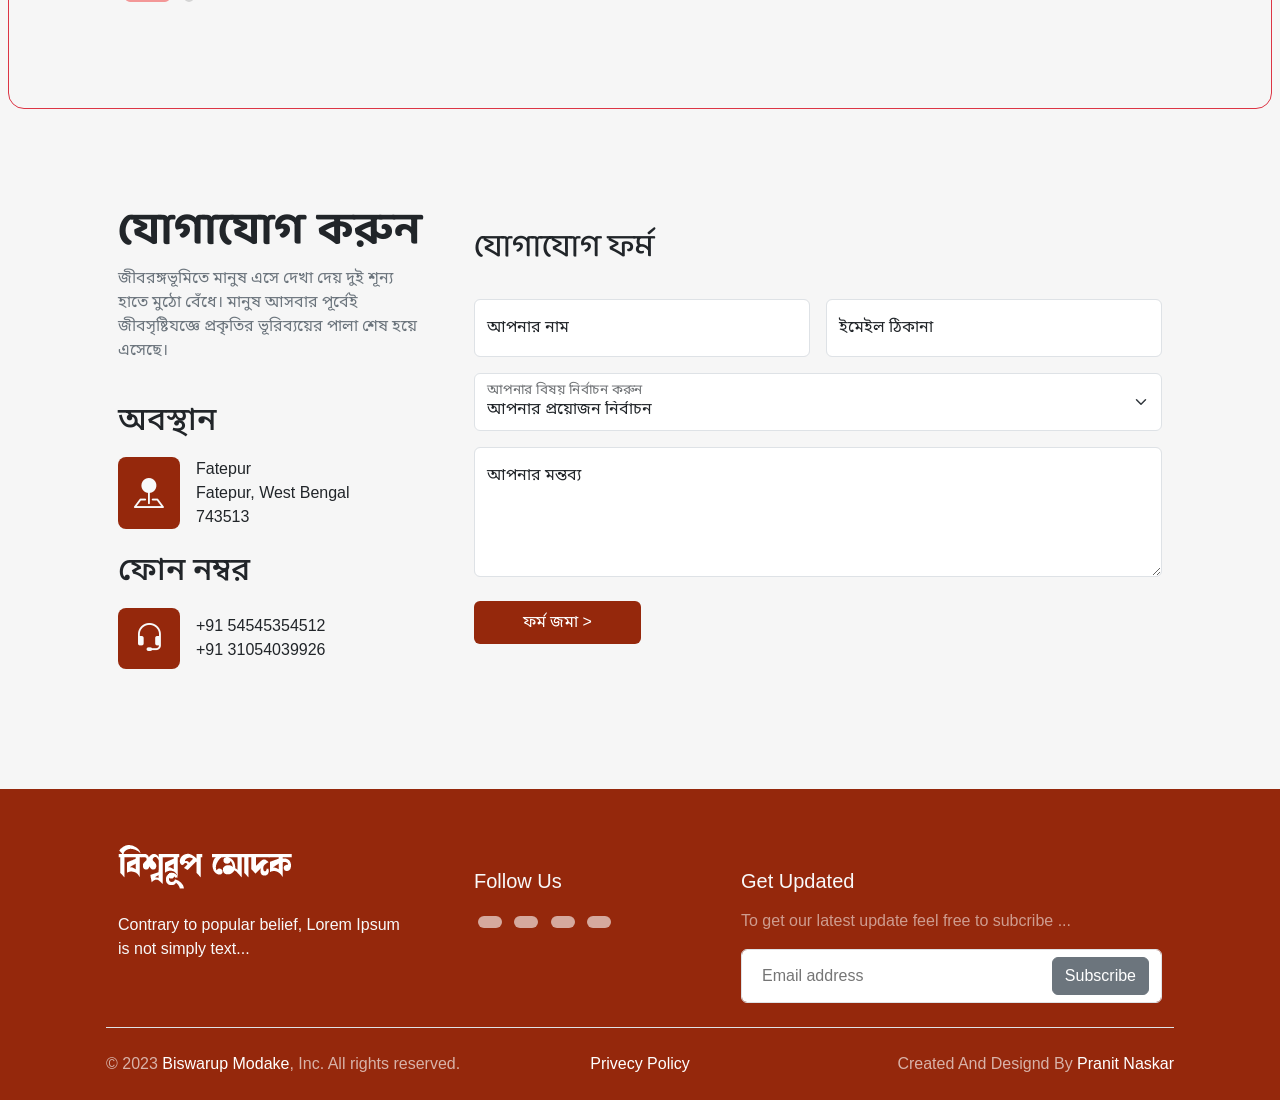
==== commit 05fed2e1: "Update index.html" ====
--- a/index.html
+++ b/index.html
@@ -426,7 +426,7 @@
     </div>
 
     <div class="hidden d-flex justify-content-center align-content-center mb-4">
-      <a id="showLessBtn" class=" hidden btn btn-broun mt-3 px-4"><span class="beng-t">সমস্ত কবিতা দেখুন</span> ></a>
+      <a id="showLessBtn" class=" hidden btn btn-broun mt-3 px-4"><span class="beng-t">কম কবিতা দেখুন</span> ></a>
     </div>
 
   </div>  
--- a/style.css
+++ b/style.css
@@ -293,7 +293,29 @@
 }
 
 
-
+#testimonial{
+  background: linear-gradient(
+            to top,
+            #f6f6f6 0%,
+            #f6f6f6 50%,
+            #f1e1e1 50%,
+            #f1e1e1 100%
+        );
+        text-align: center;
+        color: black;
+        font-size: 1.5rem;
+}
+
+
+
+
+#testimonial p{
+  font-size: medium;
+}
+
+#testimonial .demo{
+  padding:135px;
+}
 
 #footer p.text-light{
   font-weight: 300;
@@ -352,3 +374,7 @@
   box-shadow: none !important;
   border: 2px solid #b82b08;
 }
+
+.hidden {
+  display: none;
+}
--- a/media.css
+++ b/media.css
@@ -1,4 +1,4 @@
-@media screen and (min-width: 365px) {
+@media screen and (min-width: 300px) {
 
   #banner h1{
     font-size: 45px !important;
@@ -76,6 +76,13 @@
       display: flex;
       height:100px;
     }
+    #testimonial .demo{
+      padding-bottom:138px;
+      padding-left: 1px;
+      padding-right: 1px;
+      padding-top:80px;
+    }
+ 
 
 
 }
@@ -156,6 +163,12 @@
       height:100px;
     }
 
+    #testimonial .demo{
+      padding-bottom:138px;
+      padding-left: 1px;
+      padding-right: 1px;
+      padding-top:80px;
+    }
  
 }
 
@@ -198,7 +211,10 @@
       height:100px;
     }
   
-    
+    #testimonial .demo{
+      padding-bottom:135px;
+      padding-top:80px;
+    }
 
 }
 
@@ -245,6 +261,10 @@
       height:100px;
     }
   
+    #testimonial .demo{
+      padding-bottom:135px;
+      padding-top:80px;
+    }
     
 }
 
@@ -308,8 +328,11 @@
         display: flex;
         height:400px;
       }
-    
-
+
+      #testimonial .demo{
+        padding-bottom:135px;
+        padding-top:80px;
+      }
 }
 
 @media screen and (min-width: 1400px) {
@@ -408,4 +431,9 @@
     height:400px;
   }
 
-}+  #testimonial .demo{
+    padding-bottom:135px;
+    padding-top:80px;
+  }
+
+}
